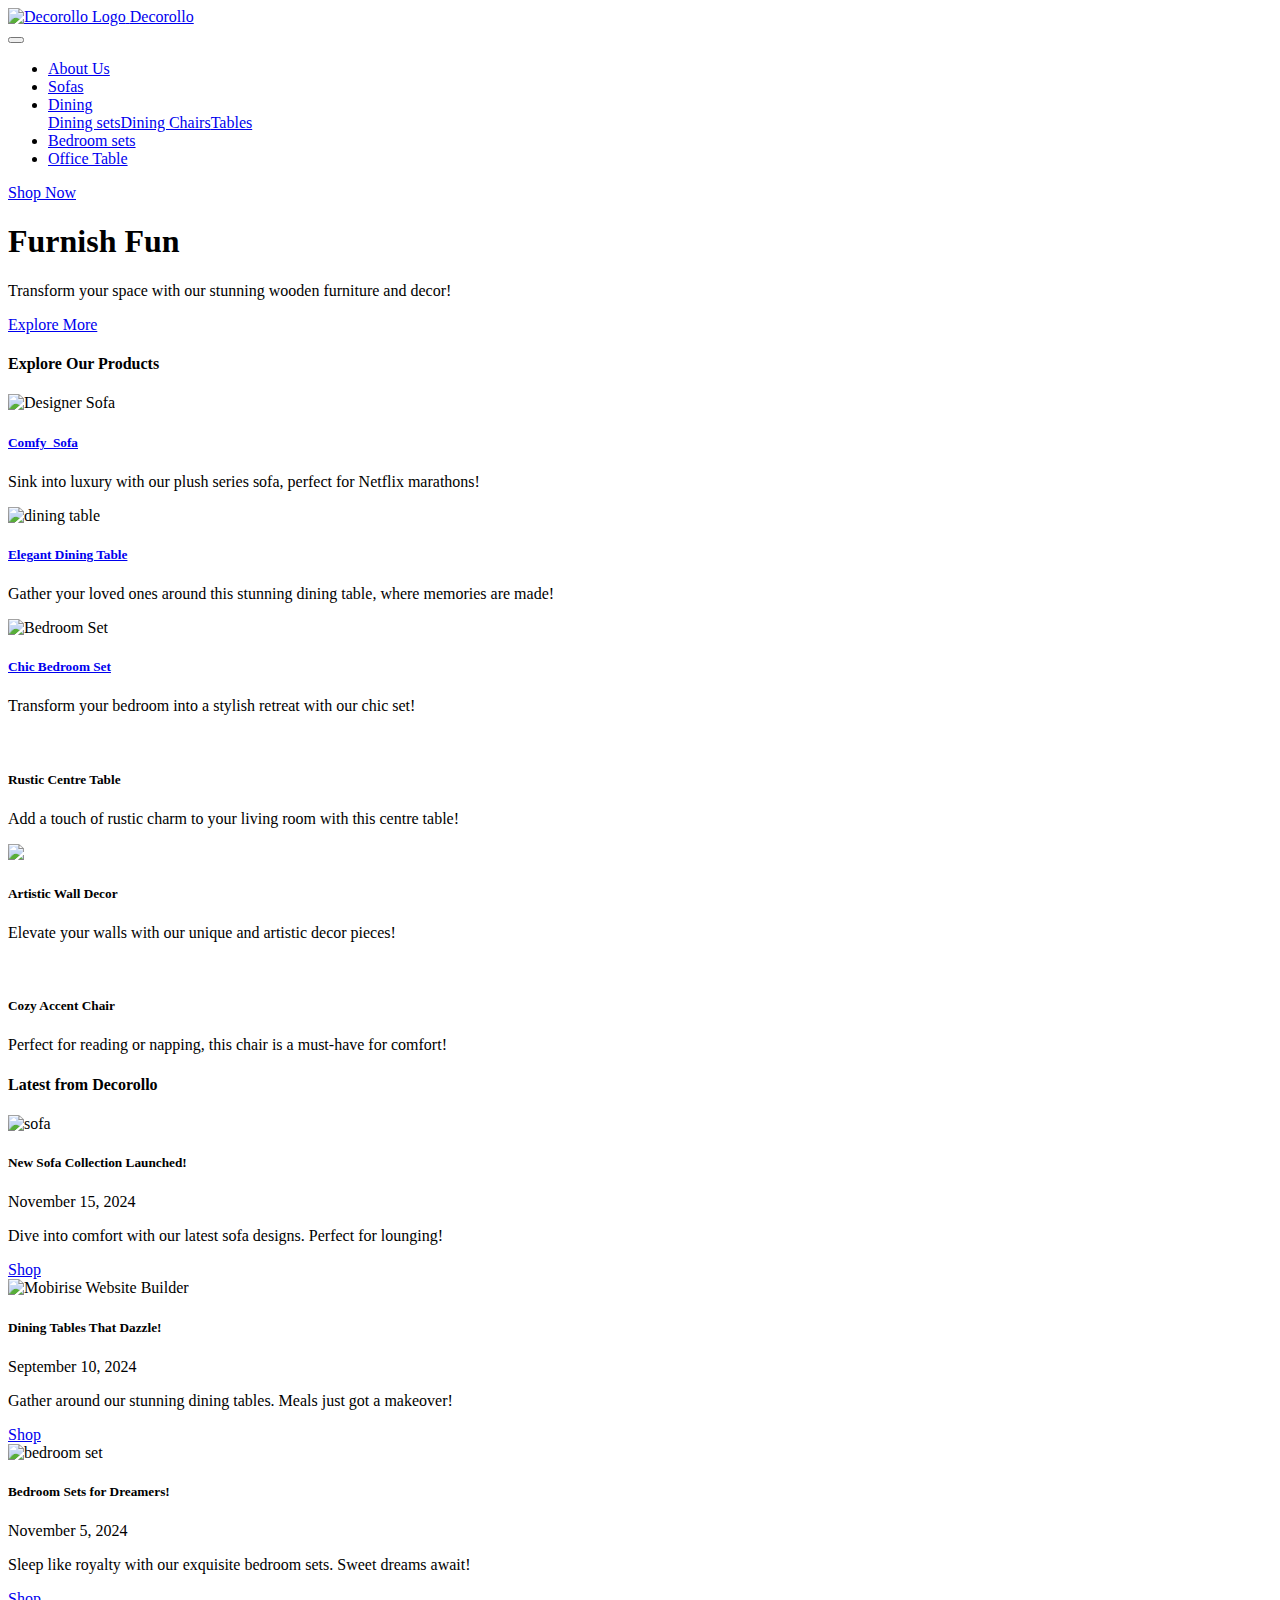
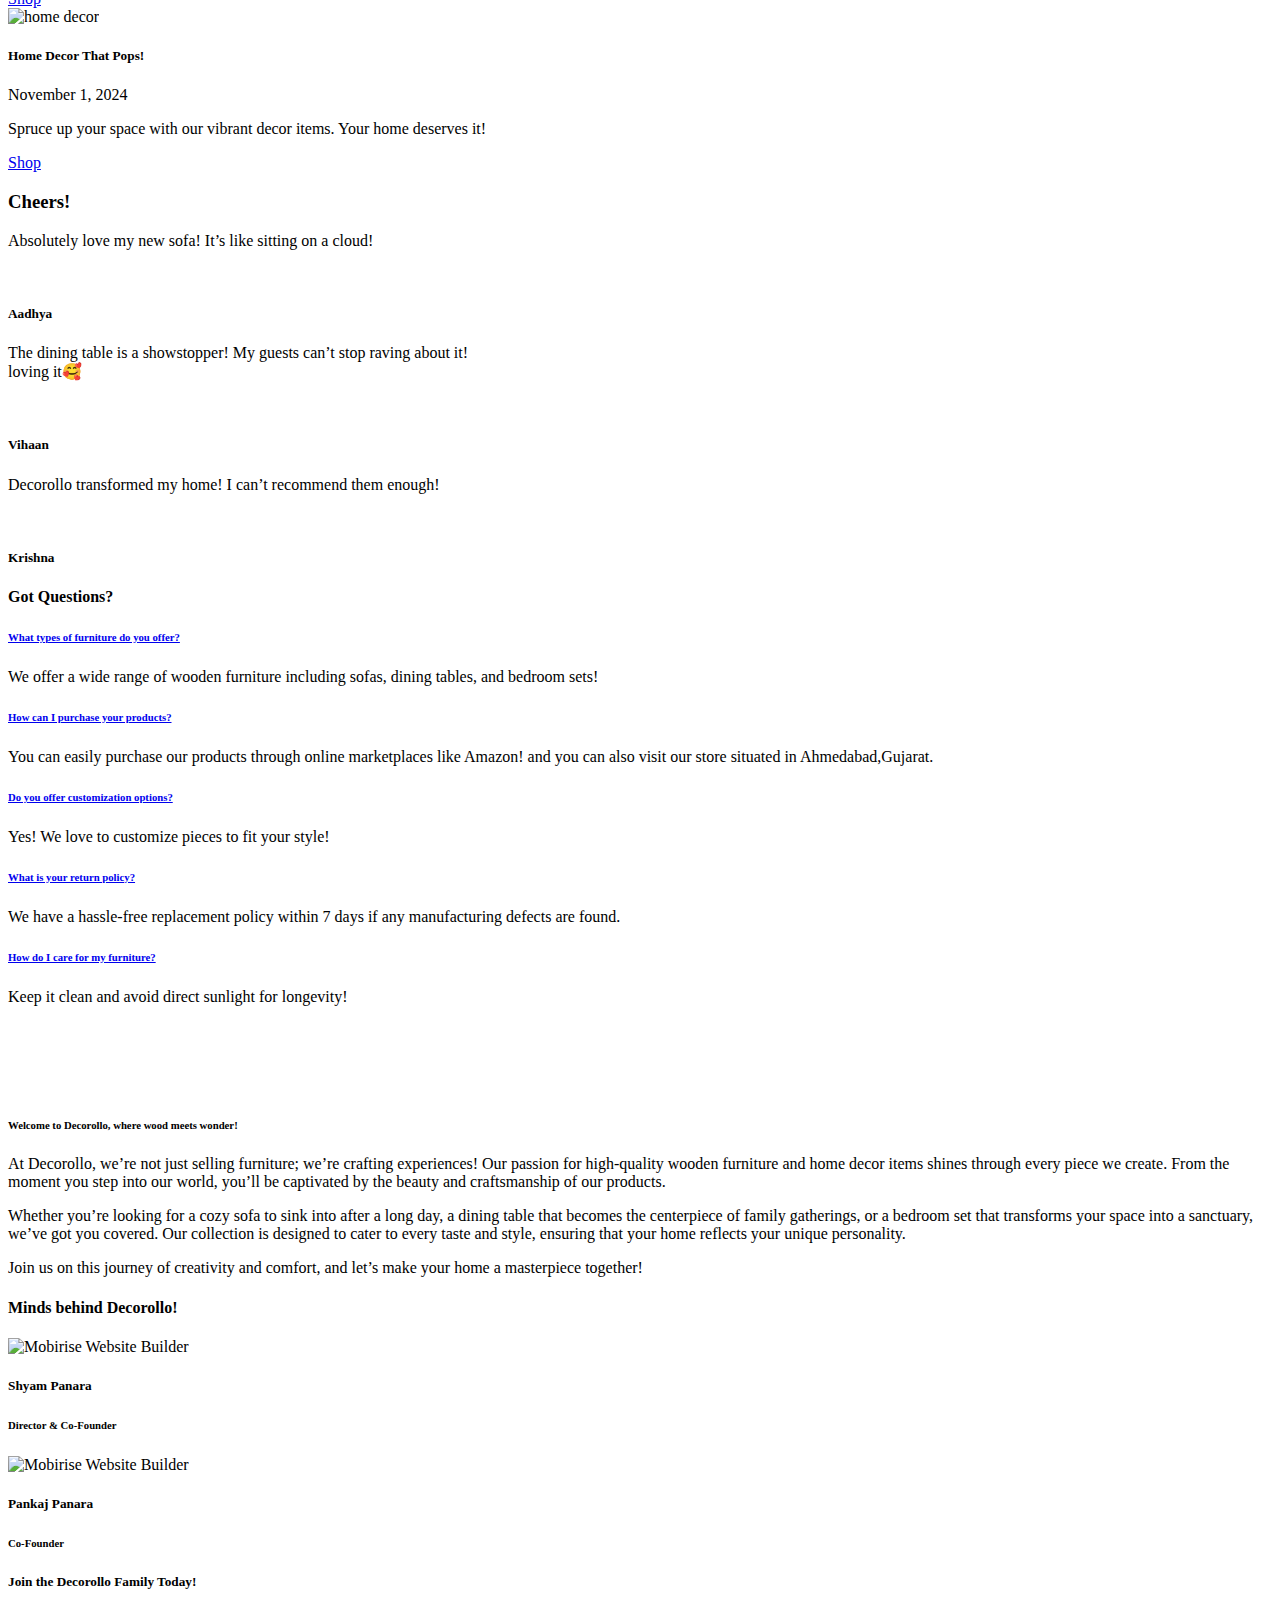
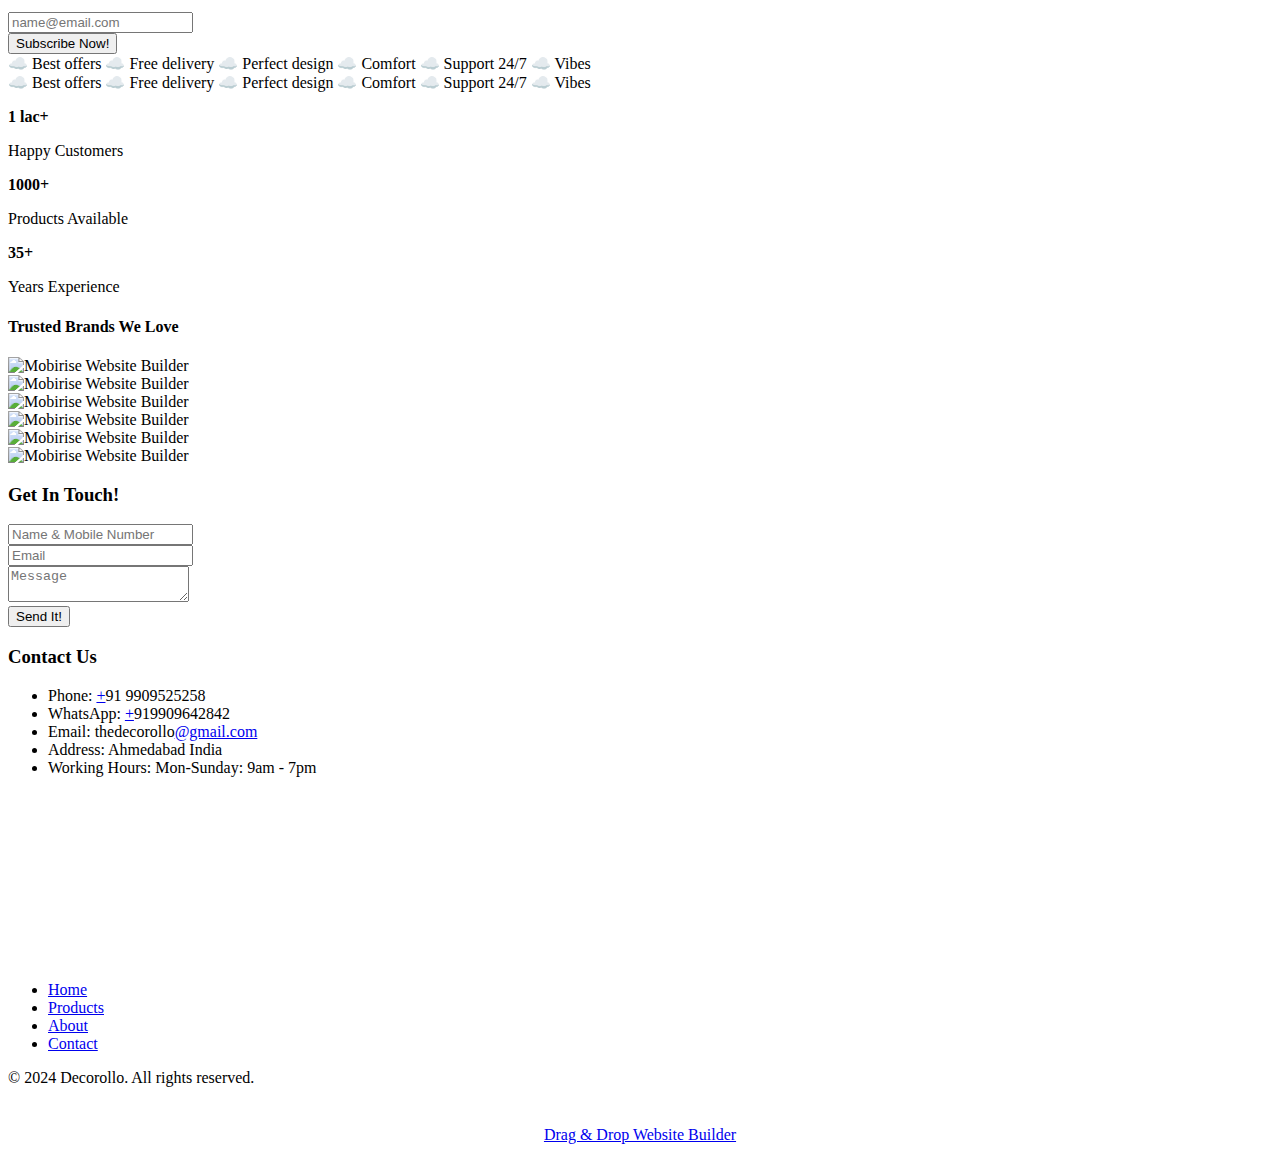
==== index.html @ da96ae65 "Add files via upload" ====
<!DOCTYPE html>
<html  >
<head>
  <!-- Site made with Mobirise Website Builder v5.9.18, https://mobirise.com -->
  <meta charset="UTF-8">
  <meta http-equiv="X-UA-Compatible" content="IE=edge">
  <meta name="generator" content="Mobirise v5.9.18, mobirise.com">
  <meta name="twitter:card" content="summary_large_image"/>
  <meta name="twitter:image:src" content="assets/images/index-meta.jpg">
  <meta property="og:image" content="assets/images/index-meta.jpg">
  <meta name="twitter:title" content="Decorollo">
  <meta name="viewport" content="width=device-width, initial-scale=1, minimum-scale=1">
  <link rel="shortcut icon" href="assets/images/decorollo-favicon-color-128x128.png" type="image/x-icon">
  <meta name="description" content="Explore a stunning collection of wooden furniture and home decor items at Decorollo. Shop now for quality pieces that enhance your living space.">
  
  
  <title>Decorollo</title>
  <link rel="stylesheet" href="assets/web/assets/mobirise-icons2/mobirise2.css">
  <link rel="stylesheet" href="assets/bootstrap/css/bootstrap.min.css">
  <link rel="stylesheet" href="assets/bootstrap/css/bootstrap-grid.min.css">
  <link rel="stylesheet" href="assets/bootstrap/css/bootstrap-reboot.min.css">
  <link rel="stylesheet" href="assets/parallax/jarallax.css">
  <link rel="stylesheet" href="assets/dropdown/css/style.css">
  <link rel="stylesheet" href="assets/socicon/css/styles.css">
  <link rel="stylesheet" href="assets/theme/css/style.css">
  <link rel="preload" href="https://fonts.googleapis.com/css2?family=Inter+Tight:wght@400;700&display=swap&display=swap" as="style" onload="this.onload=null;this.rel='stylesheet'">
  <noscript><link rel="stylesheet" href="https://fonts.googleapis.com/css2?family=Inter+Tight:wght@400;700&display=swap&display=swap"></noscript>
  <link rel="preload" href="https://fonts.googleapis.com/css?family=PT+Serif:400,400i,700,700i&display=swap" as="style" onload="this.onload=null;this.rel='stylesheet'">
  <noscript><link rel="stylesheet" href="https://fonts.googleapis.com/css?family=PT+Serif:400,400i,700,700i&display=swap"></noscript>
  <link rel="preload" href="https://fonts.googleapis.com/css?family=Bebas+Neue:400&display=swap" as="style" onload="this.onload=null;this.rel='stylesheet'">
  <noscript><link rel="stylesheet" href="https://fonts.googleapis.com/css?family=Bebas+Neue:400&display=swap"></noscript>
  <link rel="preload" as="style" href="assets/mobirise/css/mbr-additional.css?v=QvfEAJ"><link rel="stylesheet" href="assets/mobirise/css/mbr-additional.css?v=QvfEAJ" type="text/css">

  
  
  
</head>
<body>
  
  <section data-bs-version="5.1" class="menu menu2 cid-uuA5kcKgSl" once="menu" id="menu-5-uuA5kcKgSl">
	

	<nav class="navbar navbar-dropdown navbar-fixed-top navbar-expand-lg">
		<div class="container">
			<div class="navbar-brand">
				<span class="navbar-logo">
					<a href="index.html">
						<img src="assets/images/decorollo-high-resolution-logo-1-192x144.png" alt="Decorollo Logo" style="height: 5rem;">
					</a>
				</span>
				<span class="navbar-caption-wrap"><a class="navbar-caption text-black text-primary display-7" href="index.html">Decorollo</a></span>
			</div>
			<button class="navbar-toggler" type="button" data-toggle="collapse" data-bs-toggle="collapse" data-target="#navbarSupportedContent" data-bs-target="#navbarSupportedContent" aria-controls="navbarNavAltMarkup" aria-expanded="false" aria-label="Toggle navigation">
				<div class="hamburger">
					<span></span>
					<span></span>
					<span></span>
					<span></span>
				</div>
			</button>
			<div class="collapse navbar-collapse" id="navbarSupportedContent">
				<ul class="navbar-nav nav-dropdown" data-app-modern-menu="true"><li class="nav-item"><a class="nav-link link text-black text-primary display-4" href="index.html#about-us-15-uuA5kcLQTX">About Us</a></li><li class="nav-item">
						<a class="nav-link link text-black text-primary display-4" href="Sofa.html">Sofas</a>
					</li>
					<li class="nav-item dropdown">
						<a class="nav-link link text-black text-primary dropdown-toggle show display-4" href="page1.html" aria-expanded="false" data-toggle="dropdown-submenu" data-bs-toggle="dropdown" data-bs-auto-close="outside">Dining</a><div class="dropdown-menu show" aria-labelledby="dropdown-684" data-bs-popper="none"><a class="text-black text-primary dropdown-item display-4" href="Dining Set.html">Dining sets</a><a class="text-black text-primary dropdown-item display-4" href="Dining Chair.html">Dining Chairs</a><a class="text-black text-primary dropdown-item display-4" href="Dining Table.html">Tables</a></div>
					</li>
					<li class="nav-item"><a class="nav-link link text-black text-primary display-4" href="Bedroom Set.html">Bedroom sets</a></li><li class="nav-item"><a class="nav-link link text-black text-primary display-4" href="Office Table.html">Office Table</a></li></ul>
				
				<div class="navbar-buttons mbr-section-btn"><a class="btn btn-primary display-4" href="http://www.decorollo.com" target="_blank">Shop Now</a></div>
			</div>
		</div>
	</nav>
</section>

<section data-bs-version="5.1" class="header16 cid-uuA5kcLR1u mbr-fullscreen mbr-parallax-background" id="hero-17-uuA5kcLR1u">
  
  
  <div class="container-fluid">
    <div class="row">
      <div class="content-wrap col-12 col-md-12">
        <h1 class="mbr-section-title mbr-fonts-style mbr-white mb-4 display-1">
          <strong>Furnish Fun</strong>
        </h1>
        
        <p class="mbr-fonts-style mbr-text mbr-white mb-4 display-7">Transform your space with our stunning wooden furniture and decor!</p>
        <div class="mbr-section-btn"><a class="btn btn-white-outline display-7" href="Sofa.html">Explore More</a></div>
      </div>
    </div>
  </div>
</section>

<section data-bs-version="5.1" class="pricing02 cid-uuA5kcLao1" id="product-list-9-uuA5kcLao1">
    
    
    <div class="container-fluid">
        <div class="row justify-content-center">
            <div class="col-12 content-head">
                <div class="mbr-section-head mb-5">
                    <h4 class="mbr-section-title mbr-fonts-style align-center mb-0 display-2">
                        <strong>Explore Our Products</strong></h4>
                    
                    
                </div>
            </div>
        </div>
        <div class="row">
            <div class="item features-image col-12 col-md-6 col-lg-4">
                <div class="item-wrapper">
                    <div class="item-img">
                        <img src="assets/images/mbr-583x585.png" alt="Designer Sofa">
                    </div>
                    <div class="item-content">
                        <h5 class="item-title mbr-fonts-style display-5"><a href="Sofa.html" class="text-primary"><strong>Comfy&nbsp; Sofa</strong></a>
                        </h5>
                        
                        <p class="mbr-text mbr-fonts-style display-7">Sink into luxury with our plush series sofa, perfect for Netflix marathons!</p>
                        
                    </div>

                </div>
            </div>
            <div class="item features-image col-12 col-md-6 col-lg-4">
                <div class="item-wrapper">
                    <div class="item-img">
                        <img src="assets/images/mbr-1-583x847.jpeg" alt="dining table">
                    </div>
                    <div class="item-content">
                        <h5 class="item-title mbr-fonts-style display-5">
                            <a href="Dining Set.html" class="text-primary"><strong>Elegant Dining Table</strong></a>
                        </h5>
                        
                        <p class="mbr-text mbr-fonts-style display-7">Gather your loved ones around this stunning dining table, where memories are made!</p>
                        
                    </div>
                </div>
            </div>
            <div class="item features-image col-12 col-md-6 col-lg-4">
                <div class="item-wrapper">
                    <div class="item-img">
                        <img src="assets/images/mbr-583x466.jpg" alt="Bedroom Set">
                    </div>
                    <div class="item-content">
                        <h5 class="item-title mbr-fonts-style display-5">
                            <a href="Sofa.html" class="text-primary"><strong>Chic Bedroom Set</strong></a>
                        </h5>
                        
                        <p class="mbr-text mbr-fonts-style display-7">Transform your bedroom into a stylish retreat with our chic set!</p>
                        
                    </div>
                </div>
            </div>
            <div class="item features-image col-12 col-md-6 col-lg-4">
                <div class="item-wrapper">
                    <div class="item-img">
                        <img src="https://r.mobirisesite.com/916585/assets/images/g096f7e93eebb21aef21f4a3ca372-h_m3ojjze9.jpg" alt="">
                    </div>
                    <div class="item-content">
                        <h5 class="item-title mbr-fonts-style display-5">
                            <strong>Rustic Centre Table</strong>
                        </h5>
                        
                        <p class="mbr-text mbr-fonts-style display-7">Add a touch of rustic charm to your living room with this centre table!</p>
                        
                    </div>
                </div>
            </div>
            <div class="item features-image col-12 col-md-6 col-lg-4">
                <div class="item-wrapper">
                    <div class="item-img">
                        <img src="https://r.mobirisesite.com/916585/assets/images/photo-1488901512066-cd403111aeb2.jpeg">
                    </div>
                    <div class="item-content">
                        <h5 class="item-title mbr-fonts-style display-5">
                            <strong>Artistic Wall Decor</strong>
                        </h5>
                        
                        <p class="mbr-text mbr-fonts-style display-7">Elevate your walls with our unique and artistic decor pieces!</p>
                        
                    </div>
                </div>
            </div>
            <div class="item features-image col-12 col-md-6 col-lg-4">
                <div class="item-wrapper">
                    <div class="item-img">
                        <img src="https://r.mobirisesite.com/916585/assets/images/g263bf24e598b75188c854428ca2b-h_m3ojoacj.png" alt="">
                    </div>
                    <div class="item-content">
                        <h5 class="item-title mbr-fonts-style display-5">
                            <strong>Cozy Accent Chair</strong>
                        </h5>
                        
                        <p class="mbr-text mbr-fonts-style display-7">Perfect for reading or napping, this chair is a must-have for comfort!</p>
                        
                    </div>
                </div>
            </div>
        </div>
    </div>
</section>

<section data-bs-version="5.1" class="image02 cid-uuA5kcLeNq mbr-fullscreen mbr-parallax-background" id="image-13-uuA5kcLeNq">
    
    
    <div class="container">
        <div class="row"></div>
    </div>
</section>

<section data-bs-version="5.1" class="features03 cid-uuA5kcLYxF" id="news-1-uuA5kcLYxF">
  
  
  <div class="container-fluid">
    <div class="row justify-content-center mb-5">
      <div class="col-12 content-head">
        <div class="mbr-section-head">
          <h4 class="mbr-section-title mbr-fonts-style align-center mb-0 display-2">
            <strong>Latest from Decorollo</strong>
          </h4>
          
        </div>
      </div>
    </div>
    <div class="row">
      <div class="item features-image col-12 col-md-6 col-lg-3 active">
        <div class="item-wrapper">
          <div class="item-img mb-3">
            <img src="assets/images/smartselect-20210803-140019-gallery-421x255.jpg" alt="sofa" title="">
          </div>
          <div class="item-content align-left">
            <h5 class="item-title mbr-fonts-style mt-0 mb-2 display-5">
              <strong>New Sofa Collection Launched!</strong>
            </h5>
            <p class="mbr-text mbr-fonts-style mb-3 display-7">November 15, 2024</p>
            <p class="mbr-text mbr-fonts-style mb-3 display-7">Dive into comfort with our latest sofa designs. Perfect for lounging!</p>
            <div class="mbr-section-btn item-footer"><a href="Sofa.html" class="btn item-btn btn-primary display-7">Shop</a></div>
          </div>
        </div>
      </div>
      <div class="item features-image col-12 col-md-6 col-lg-3">
        <div class="item-wrapper">
          <div class="item-img mb-3">
            <img src="assets/images/mbr-421x281.jpg" alt="Mobirise Website Builder" title="" data-slide-to="1" data-bs-slide-to="1">
          </div>
          <div class="item-content align-left">
            <h5 class="item-title mbr-fonts-style mb-2 mt-0 display-5">
              <strong>Dining Tables That Dazzle!</strong>
            </h5>
            <p class="mbr-text mbr-fonts-style mb-3 display-7">September 10, 2024</p>
            <p class="mbr-text mbr-fonts-style mb-3 display-7">Gather around our stunning dining tables. Meals just got a makeover!</p>
            <div class="mbr-section-btn item-footer"><a href="Dining Table.html" class="btn item-btn btn-primary display-7">Shop</a></div>
          </div>
        </div>
      </div>
      <div class="item features-image col-12 col-md-6 col-lg-3">
        <div class="item-wrapper">
          <div class="item-img mb-3">
            <img src="assets/images/mbr-1-421x281.jpg" alt="bedroom set" title="" data-slide-to="2" data-bs-slide-to="2">
          </div>
          <div class="item-content align-left">
            <h5 class="item-title mbr-fonts-style mb-2 mt-0 display-5">
              <strong>Bedroom Sets for Dreamers!</strong>
            </h5>
            <p class="mbr-text mbr-fonts-style mb-3 display-7">November 5, 2024</p>
            <p class="mbr-text mbr-fonts-style mb-3 display-7">Sleep like royalty with our exquisite bedroom sets. Sweet dreams await!</p>
            <div class="mbr-section-btn item-footer"><a href="Sofa.html" class="btn item-btn btn-primary display-7">Shop</a></div>
          </div>
        </div>
      </div>
      <div class="item features-image col-12 col-md-6 col-lg-3">
        <div class="item-wrapper">
          <div class="item-img mb-3">
            <img src="assets/images/furniture-decorative-items-for-living-room-421x253.jpg" alt="home decor" title="" data-slide-to="2" data-bs-slide-to="2">
          </div>
          <div class="item-content align-left">
            <h5 class="item-title mbr-fonts-style mb-2 mt-0 display-5">
              <strong>Home Decor That Pops!</strong>
            </h5>
            <p class="mbr-text mbr-fonts-style mb-3 display-7">November 1, 2024</p>
            <p class="mbr-text mbr-fonts-style mb-3 display-7">Spruce up your space with our vibrant decor items. Your home deserves it!</p>
            <div class="mbr-section-btn item-footer"><a href="Sofa.html" class="btn item-btn btn-primary display-7">Shop</a></div>
          </div>
        </div>
      </div>
    </div>
  </div>
</section>

<section data-bs-version="5.1" class="header18 cid-uuA5kcMhwe mbr-fullscreen" data-bg-video="https://www.youtube.com/embed/2lTYL9KKe-w?autoplay=1&amp;loop=1&amp;playlist=2lTYL9KKe-w&amp;t=20&amp;mute=1&amp;playsinline=1&amp;controls=0&amp;showinfo=0&amp;autohide=1&amp;allowfullscreen=true&amp;mode=transparent" id="video-5-uuA5kcMhwe">
  

  <div class="mbr-overlay" style="opacity: 0.3; background-color: rgb(0, 0, 0);"></div>
  <div class="container-fluid">
    <div class="row">
    </div>
  </div>
</section>

<section data-bs-version="5.1" class="people05 cid-uuA5kcMVyN" id="testimonials-6-uuA5kcMVyN">
	

	
	
	<div class="container">
		<div class="row mb-5 justify-content-center">
			<div class="col-12 mb-0 content-head">
				<h3 class="mbr-section-title mbr-fonts-style align-center mb-0 display-2">
					<strong>Cheers!</strong>
				</h3>
				
			</div>
		</div>
		<div class="row">
			<div class="item features-without-image col-12 col-md-6 col-lg-4 active">
				<div class="item-wrapper">
					<div class="card-box align-left">
						<p class="card-text mbr-fonts-style display-7">Absolutely love my new sofa! It’s like sitting on a cloud!</p>
						<div class="img-wrapper mt-4 mb-3">
							<img src="https://r.mobirisesite.com/916585/assets/images/photo-1692558588242-57cec1e32bba.jpeg" alt="" data-slide-to="0" data-bs-slide-to="0">
						</div>
						<h5 class="card-title mbr-fonts-style display-7"><strong>Aadhya</strong></h5>
					</div>
				</div>
			</div>
			
			<div class="item features-without-image col-12 col-md-6 col-lg-4">
				<div class="item-wrapper">
					<div class="card-box align-left">
						<p class="card-text mbr-fonts-style display-7">The dining table is a showstopper! My guests can’t stop raving about it!<br>loving it🥰</p>
						<div class="img-wrapper mt-4 mb-3">
							<img src="https://r.mobirisesite.com/916585/assets/images/gbc9abe64fb4f4024226f8826d84b-h_m3ojqq9h.jpg" data-slide-to="1" data-bs-slide-to="1" alt="">
						</div>
						<h5 class="card-title mbr-fonts-style display-7">
							<strong>Vihaan</strong></h5>
					</div>
				</div>
			</div><div class="item features-without-image col-12 col-md-6 col-lg-4">
				<div class="item-wrapper">
					<div class="card-box align-left">
						<p class="card-text mbr-fonts-style display-7">Decorollo transformed my home! I can’t recommend them enough!</p>
						<div class="img-wrapper mt-4 mb-3">
							<img src="https://r.mobirisesite.com/916585/assets/images/g568c4302e318d540e1b32ea7bbfc-h_m3ojsk8t.jpg" data-slide-to="2" data-bs-slide-to="2" alt="">
						</div>
						<h5 class="card-title mbr-fonts-style display-7"><strong>Krishna</strong></h5>
					</div>
				</div>
			</div>
		</div>
	</div>
</section>

<section data-bs-version="5.1" class="list1 cid-uuA5kcMTyc" id="faq-1-uuA5kcMTyc">
    
    
    <div class="container">
        <div class="row justify-content-center">
            <div class="col-12 col-md-12 col-lg-10 m-auto">
                <div class="content">
                    <div class="row justify-content-center mb-5">
                        <div class="col-12 content-head">
                            <div class="mbr-section-head">
                                <h4 class="mbr-section-title mbr-fonts-style align-center mb-0 display-2">
                                    <strong>Got Questions?</strong>
                                </h4>
                                
                            </div>
                        </div>
                    </div>
                    <div id="bootstrap-accordion_16" class="panel-group accordionStyles accordion" role="tablist" aria-multiselectable="true">
                        <div class="card">
                            <div class="card-header" role="tab" id="headingOne">
                                <a role="button" class="panel-title collapsed" data-toggle="collapse" data-bs-toggle="collapse" data-core="" href="#collapse1_16" aria-expanded="false" aria-controls="collapse1">
                                    <h6 class="panel-title-edit mbr-semibold mbr-fonts-style mb-0 display-5">What types of furniture do you offer?</h6>
                                    <span class="sign mbr-iconfont mobi-mbri-arrow-down"></span>
                                </a>
                            </div>
                            <div id="collapse1_16" class="panel-collapse noScroll collapse" role="tabpanel" aria-labelledby="headingOne" data-parent="#accordion" data-bs-parent="#bootstrap-accordion_16">
                                <div class="panel-body">
                                    <p class="mbr-fonts-style panel-text display-7">We offer a wide range of wooden furniture including sofas, dining tables, and bedroom sets!</p>
                                </div>
                            </div>
                        </div>
                        <div class="card">
                            <div class="card-header" role="tab" id="headingOne">
                                <a role="button" class="panel-title collapsed" data-toggle="collapse" data-bs-toggle="collapse" data-core="" href="#collapse2_16" aria-expanded="false" aria-controls="collapse2">
                                    <h6 class="panel-title-edit mbr-semibold mbr-fonts-style mb-0 display-5">How can I purchase your products?</h6>
                                    <span class="sign mbr-iconfont mobi-mbri-arrow-down"></span>
                                </a>
                            </div>
                            <div id="collapse2_16" class="panel-collapse noScroll collapse" role="tabpanel" aria-labelledby="headingOne" data-parent="#accordion" data-bs-parent="#bootstrap-accordion_16">
                                <div class="panel-body">
                                    <p class="mbr-fonts-style panel-text display-7">You can easily purchase our products through online marketplaces like Amazon! and you can also visit our store situated in Ahmedabad,Gujarat.</p>
                                </div>
                            </div>
                        </div>
                        <div class="card">
                            <div class="card-header" role="tab" id="headingOne">
                                <a role="button" class="panel-title collapsed" data-toggle="collapse" data-bs-toggle="collapse" data-core="" href="#collapse3_16" aria-expanded="false" aria-controls="collapse3">
                                    <h6 class="panel-title-edit mbr-semibold mbr-fonts-style mb-0 display-5">Do you offer customization options?</h6>
                                    <span class="sign mbr-iconfont mobi-mbri-arrow-down"></span>
                                </a>
                            </div>
                            <div id="collapse3_16" class="panel-collapse noScroll collapse" role="tabpanel" aria-labelledby="headingOne" data-parent="#accordion" data-bs-parent="#bootstrap-accordion_16">
                                <div class="panel-body">
                                    <p class="mbr-fonts-style panel-text display-7">Yes! We love to customize pieces to fit your style!</p>
                                </div>
                            </div>
                        </div>
                        <div class="card">
                            <div class="card-header" role="tab" id="headingOne">
                                <a role="button" class="panel-title collapsed" data-toggle="collapse" data-bs-toggle="collapse" data-core="" href="#collapse4_16" aria-expanded="false" aria-controls="collapse4">
                                    <h6 class="panel-title-edit mbr-semibold mbr-fonts-style mb-0 display-5">What is your return policy?</h6>
                                    <span class="sign mbr-iconfont mobi-mbri-arrow-down"></span>
                                </a>
                            </div>
                            <div id="collapse4_16" class="panel-collapse noScroll collapse" role="tabpanel" aria-labelledby="headingOne" data-parent="#accordion" data-bs-parent="#bootstrap-accordion_16">
                                <div class="panel-body">
                                    <p class="mbr-fonts-style panel-text display-7">We have a hassle-free replacement policy within 7 days if any manufacturing defects are found.<br></p>
                                </div>
                            </div>
                        </div>
                        <div class="card">
                            <div class="card-header" role="tab" id="headingOne">
                                <a role="button" class="panel-title collapsed" data-toggle="collapse" data-bs-toggle="collapse" data-core="" href="#collapse5_16" aria-expanded="false" aria-controls="collapse5">
                                    <h6 class="panel-title-edit mbr-semibold mbr-fonts-style mb-0 display-5">How do I care for my furniture?</h6>
                                    <span class="sign mbr-iconfont mobi-mbri-arrow-down"></span>
                                </a>
                            </div>
                            <div id="collapse5_16" class="panel-collapse noScroll collapse" role="tabpanel" aria-labelledby="headingOne" data-parent="#accordion" data-bs-parent="#bootstrap-accordion_16">
                                <div class="panel-body">
                                    <p class="mbr-fonts-style panel-text display-7">Keep it clean and avoid direct sunlight for longevity!</p>
                                </div>
                            </div>
                        </div>
                        
                    </div>
                </div>
            </div>
        </div>
    </div>
</section>

<section data-bs-version="5.1" class="gallery07 cid-uuA5kcM2AT" id="gallery-14-uuA5kcM2AT">
  
  
  <div class="container-fluid gallery-wrapper">
    <div class="row justify-content-center">
      <div class="col-12 content-head">
        
      </div>
    </div>
    <div class="grid-container">
      <div class="grid-container-3 moving-left" style="transform: translate3d(-200px, 0px, 0px);">
        <div class="grid-item">
          <img src="https://r.mobirisesite.com/916585/assets/images/photo-1468174482686-1047396f13b3.jpeg" alt="Mobirise Website Builder">
        </div>
        <div class="grid-item">
          <img src="https://r.mobirisesite.com/916585/assets/images/photo-1555041469-a586c61ea9bc.jpeg" alt="Mobirise Website Builder">
        </div>
        <div class="grid-item">
          <img src="https://r.mobirisesite.com/916585/assets/images/photo-1461218779480-bb61b6be1924.jpeg" alt="Mobirise Website Builder">
        </div>
        <div class="grid-item">
          <img src="https://r.mobirisesite.com/916585/assets/images/photo-1505843490538-5133c6c7d0e1.jpeg" alt="Mobirise Website Builder">
        </div>
      </div>
    </div>
  </div>
</section>

<section data-bs-version="5.1" class="article15 cid-uuA5kcLQTX" id="about-us-15-uuA5kcLQTX">
    
    <div class="container">
        <div class="row justify-content-center">
            <div class="col-12 col-md">
                
                <h6 class="mbr-section-subtitle mbr-fonts-style mt-0 mb-4 display-5">
                    <strong>Welcome to Decorollo, where wood meets wonder!</strong>
                </h6>
            </div>
            <div class="col-md-12 col-lg-6">
                <p class="mbr-text mbr-fonts-style display-7">At Decorollo, we’re not just selling furniture; we’re crafting experiences! Our passion for high-quality wooden furniture and home decor items shines through every piece we create. From the moment you step into our world, you’ll be captivated by the beauty and craftsmanship of our products.</p>
                <p class="mbr-text mbr-fonts-style display-7">Whether you’re looking for a cozy sofa to sink into after a long day, a dining table that becomes the centerpiece of family gatherings, or a bedroom set that transforms your space into a sanctuary, we’ve got you covered. Our collection is designed to cater to every taste and style, ensuring that your home reflects your unique personality.</p>
                <p class="mbr-text mbr-fonts-style display-7">Join us on this journey of creativity and comfort, and let’s make your home a masterpiece together!</p>
            </div>
        </div>
    </div>
</section>

<section data-bs-version="5.1" class="people03 cid-uuA5kcNmXn" id="team-1-uuA5kcNmXn">
    
    
    <div class="container">
        <div class="row justify-content-center">
            <div class="col-12 content-head">
                <div class="mbr-section-head mb-5">
                    <h4 class="mbr-section-title mbr-fonts-style align-center mb-0 display-2"><strong>Minds behind Decorollo!</strong></h4>
                    
                </div>
            </div>
        </div>
        <div class="row">
            <div class="item features-image col-12 col-md-6 col-lg-6">
                <div class="item-wrapper">
                    <div class="item-img mb-3">
                        <img src="https://r.mobirisesite.com/916585/assets/images/photo-1497485692312-a26e1cc30-h_m3ok7201.jpg" alt="Mobirise Website Builder" title="" data-slide-to="2">
                    </div>
                    <div class="item-content align-left">
                        <h5 class="item-title mbr-fonts-style display-5"><p>
                            <strong>Shyam Panara</strong>&nbsp; &nbsp;</p></h5>
                        <h6 class="item-subtitle mbr-fonts-style mb-3 display-7">Director &amp; Co-Founder</h6>
                        
                    </div>
                    
                </div>
            </div><div class="item features-image col-12 col-md-6 col-lg-6">
                <div class="item-wrapper">
                    <div class="item-img mb-3">
                        <img src="https://r.mobirisesite.com/916585/assets/images/photo-1677520338280-664ae2381-h_m3ok5ft2.jpg" alt="Mobirise Website Builder" title="" data-slide-to="0">
                    </div>
                    <div class="item-content align-left">
                        <h5 class="item-title mbr-fonts-style display-5"><p>
                            <strong>Pankaj Panara</strong>&nbsp; &nbsp;</p></h5>
                        <h6 class="item-subtitle mbr-fonts-style mb-3 display-7">Co-Founder</h6>
                        
                    </div>
                    
                </div>
            </div>
            
            
            
        </div>
    </div>
</section>

<section data-bs-version="5.1" class="form1 cid-uuA5kcNObx" id="call-to-action-12-uuA5kcNObx">
    

    

    <div class="container">
        <div class="row content-wrapper justify-content-center">
            <div class="col-lg-7 mbr-form">
                <div class="col-lg-12 col-md-12 col-sm-12">
                    <h5 class="mbr-section-title mbr-fonts-style mb-5 display-2">
                        <strong>Join the Decorollo Family Today!</strong>
                    </h5>
                </div>

                <div class="text-wrapper align-left" data-form-type="formoid">
                    <form action="https://mobirise.eu/" method="POST" class="mbr-form form-with-styler" data-form-title="Form Name"><input type="hidden" name="email" data-form-email="true" value="dLpll/5XbA5FZAGL1MpwcIUAhf306eAKIAVUkdCSs1khPYKCRTJ6vxAVZX62+5SmGLLso+XsYwL7fdyAvj3YvgcTqvvOjqPLTqxNjc9u+iv8CJPq3ndDwZbMqWi+ZpRc">
                        <div class="row">
                            <div hidden="hidden" data-form-alert="" class="alert alert-success col-12">Thanks for filling out the form!</div>
                            <div hidden="hidden" data-form-alert-danger="" class="alert alert-danger col-12">
                                Oops...! some problem!
                            </div>
                        </div>
                        <div class="dragArea row">
                            <div data-for="email" class="col-lg-6 col-md-6 col-sm-12 form-group">
                                <input type="email" name="email" placeholder="name@email.com" data-form-field="email" class="form-control display-7" value="" id="email-call-to-action-12-uuA5kcNObx">
                            </div>
                            <div class="col-auto mbr-section-btn"><button type="submit" class="w-100 btn btn-primary display-7">Subscribe Now!</button></div>
                        </div>
                    </form>
                </div>
            </div>
        </div>
    </div>
</section>

<section data-bs-version="5.1" class="gallery10 cid-uuA5kcNmz2" id="features-69-uuA5kcNmz2">
  


  <div class="container-fluid">

      <div class="loop-container">
        <div class="item display-1" data-linewords="Stylish Furniture for Every Home * Quality is our heritage since 1988  *  Unique Decor Items" data-direction="-1" data-speed="0.05">☁️ Best offers ☁️ Free delivery ☁️ Perfect design ☁️ Comfort ☁️ Support 24/7 ☁️ Vibes</div>

        <div class="item display-1" data-linewords="Stylish Furniture for Every Home * Quality is our heritage since 1988  *  Unique Decor Items" data-direction="-1" data-speed="0.05">☁️ Best offers ☁️ Free delivery ☁️ Perfect design ☁️ Comfort ☁️ Support 24/7 ☁️ Vibes</div>
      </div>
    
  </div>
</section>

<section data-bs-version="5.1" class="features10 cid-uuA5kcObyN" id="metrics-2-uuA5kcObyN">
  

  
  
  <div class="container">
    
    <div class="row justify-content-center">
      <div class="item features-without-image col-12 col-md-6 col-lg-4">
        <div class="item-wrapper">
          <div class="card-box align-left">
            
            <p class="card-title mbr-fonts-style mb-3 display-1"><strong>1 lac+</strong>
            </p>
            <p class="card-text mbr-fonts-style mb-3 display-7">Happy Customers</p>
            
          </div>
        </div>
      </div>
      <div class="item features-without-image col-12 col-md-6 col-lg-4">
        <div class="item-wrapper">
          <div class="card-box align-left">
            
            <p class="card-title mbr-fonts-style mb-3 display-1">
              <strong>1000+</strong>
            </p>
            <p class="card-text mbr-fonts-style mb-3 display-7">Products Available</p>
            
          </div>
        </div>
      </div>
      <div class="item features-without-image col-12 col-md-6 col-lg-4">
        <div class="item-wrapper">
          <div class="card-box align-left">
            
            <p class="card-title mbr-fonts-style mb-3 display-1"><strong>35+</strong>
            </p>
            <p class="card-text mbr-fonts-style mb-3 display-7">Years Experience</p>
            
          </div>
        </div>
      </div>
    </div>
  </div>
</section>

<section data-bs-version="5.1" class="clients04 cid-uuA5kcLUP9" id="partners-1-uuA5kcLUP9">
    
    
    <div class="container-fluid">
        <div class="row justify-content-center mb-5">
            <div class="col-12 content-head">
                <div class="mbr-section-head">
                    <h4 class="mbr-section-title mbr-fonts-style align-center mb-0 display-2">
                        <strong>Trusted Brands We Love</strong>
                    </h4>
                    
                </div>
            </div>
        </div>
        <div class="row">
            <div class="item features-image col-12 col-md-6 col-sm-6 col-lg-2">
                <div class="item-wrapper">
                    <div class="">
                        <img src="https://r.mobirisesite.com/916585/assets/images/photo-1502828331539-51c709e80-h_m3oj5534.jpg" alt="Mobirise Website Builder" title="" data-slide-to="0" data-bs-slide-to="4">
                    </div>
                    
                </div>
            </div><div class="item features-image col-12 col-md-6 col-sm-6 col-lg-2 active">
                <div class="item-wrapper">
                    <div class="">
                        <img src="https://r.mobirisesite.com/916585/assets/images/photo-1579041925709-798d7d0fe-h_m3oiw4sg.jpg" alt="Mobirise Website Builder" title="" data-slide-to="1" data-bs-slide-to="1">
                    </div>
                    
                </div>
            </div>
            <div class="item features-image col-12 col-md-6 col-sm-6 col-lg-2">
                <div class="item-wrapper">
                    <div class="">
                        <img src="https://r.mobirisesite.com/916585/assets/images/unnamed-h_m3oj1es1.png" alt="Mobirise Website Builder" title="" data-slide-to="2" data-bs-slide-to="2">
                    </div>
                    
                </div>
            </div><div class="item features-image col-12 col-md-6 col-sm-6 col-lg-2">
                <div class="item-wrapper">
                    <div class="">
                        <img src="https://r.mobirisesite.com/916585/assets/images/photo-1646825461394-ebd180014-h_m3oiyf0m.jpg" alt="Mobirise Website Builder" title="" data-slide-to="3" data-bs-slide-to="2">
                    </div>
                    
                </div>
            </div><div class="item features-image col-12 col-md-6 col-sm-6 col-lg-2">
                <div class="item-wrapper">
                    <div class="">
                        <img src="https://r.mobirisesite.com/916585/assets/images/gdcd96e52d1d25031befccce7c7f1-h_m3oj7bjx.jpg" alt="Mobirise Website Builder" title="" data-slide-to="4" data-bs-slide-to="2">
                    </div>
                    
                </div>
            </div><div class="item features-image col-12 col-md-6 col-sm-6 col-lg-2">
                <div class="item-wrapper">
                    <div class="">
                        <img src="https://r.mobirisesite.com/916585/assets/images/photo-1681415851723-dca11d0ec-h_m3oj2is1.jpg" alt="Mobirise Website Builder" title="" data-slide-to="5" data-bs-slide-to="3">
                    </div>
                    
                </div>
            </div>
            
            
            
            
        </div>
    </div>
</section>

<section data-bs-version="5.1" class="form5 cid-uuA5kcOTNW" id="contact-form-3-uuA5kcOTNW">
    
    
    <div class="container">
        <div class="row justify-content-center">
            <div class="col-12 content-head">
                <div class="mbr-section-head mb-5">
                    <h3 class="mbr-section-title mbr-fonts-style align-center mb-0 display-2">
                        <strong>Get In Touch!</strong>
                    </h3>
                    
                </div>
            </div>
        </div>
        <div class="row justify-content-center">
            <div class="col-lg-8 mx-auto mbr-form" data-form-type="formoid">
                <form action="https://mobirise.eu/" method="POST" class="mbr-form form-with-styler" data-form-title="Form Name"><input type="hidden" name="email" data-form-email="true" value="f5c25svMNrWNGDyhK4cxji/1dkP0n3T3Xdq1rx0s+uui7JsgppP9sprAkASV6basrdGYKjVjeX36mC0r6PAbWZfz9ZNXf4qtx2lPwsWLjwlMdzimLMMP+6gm31ssLkIS">
                    <div class="row">
                        <div hidden="hidden" data-form-alert="" class="alert alert-success col-12">Thanks for filling out the form!</div>
                        <div hidden="hidden" data-form-alert-danger="" class="alert alert-danger col-12">
                            Oops...! some problem!
                        </div>
                    </div>
                    <div class="dragArea row">
                        <div class="col-md col-sm-12 form-group mb-3" data-for="name">
                            <input type="text" name="name" placeholder="Name &amp; Mobile Number" data-form-field="name" class="form-control" value="" id="name-contact-form-3-uuA5kcOTNW">
                        </div>
                        <div class="col-md col-sm-12 form-group mb-3" data-for="email">
                            <input type="email" name="email" placeholder="Email" data-form-field="email" class="form-control" value="" id="email-contact-form-3-uuA5kcOTNW">
                        </div>
                        
                        <div class="col-12 form-group mb-3" data-for="textarea">
                            <textarea name="textarea" placeholder="Message" data-form-field="textarea" class="form-control" id="textarea-contact-form-3-uuA5kcOTNW"></textarea>
                        </div>
                        <div class="col-lg-12 col-md-12 col-sm-12 align-center mbr-section-btn">
                            <button type="submit" class="btn btn-primary display-7">Send It!</button>
                        </div>
                    </div>
                </form>
            </div>
        </div>
    </div>
</section>

<section data-bs-version="5.1" class="contacts02 map1 cid-uuA5kcOmqQ" id="contacts-2-uuA5kcOmqQ">

    

    
    <div class="container">
        <div class="row justify-content-center">
            <div class="col-12 content-head">
                <div class="mbr-section-head mb-5">
                    <h3 class="mbr-section-title mbr-fonts-style align-center mb-0 display-2">
                        <strong>Contact Us</strong>
                    </h3>
                    
                </div>
            </div>
        </div>
        <div class="row justify-content-center">
            <div class="card col-12 col-md-12 col-lg-6">
                <div class="card-wrapper">
                    <div class="text-wrapper">
                        
                        <ul class="list mbr-fonts-style display-7">
                            <li class="mbr-text item-wrap">
                            Phone:                                
                            <a href="tel:+1-800-DECOROLLO" class="text-black">+</a>91 9909525258</li>

                            <li class="mbr-text item-wrap">WhatsApp: 
                            <a href="tel:+1-800-DECOROLLO" class="text-black">+</a>919909642842</li> 

                            <li class="mbr-text item-wrap">                            
                            Email: thedecorollo<a href="mailto:info@decorollo.com" class="text-black">@gmail.com</a>                        
                            </li>

                            <li class="mbr-text item-wrap">                        
                            Address: Ahmedabad India
                            </li>

                            <li class="mbr-text item-wrap">
                            Working Hours:
                            Mon-Sunday: 9am - 7pm<br>&nbsp;&nbsp;&nbsp;&nbsp;&nbsp;&nbsp;&nbsp;&nbsp;&nbsp;&nbsp;&nbsp;&nbsp;&nbsp;&nbsp;&nbsp;&nbsp;&nbsp;&nbsp;&nbsp;&nbsp;&nbsp;&nbsp;&nbsp;&nbsp;&nbsp; &nbsp;<br></li>
                        </ul>
                    </div>
                </div>
            </div>
            <div class="map-wrapper col-md-12 col-lg-6">
                <div class="google-map"><iframe frameborder="0" style="border:0" src="https://www.google.com/maps/embed?pb=!1m18!1m12!1m3!1d3672.0130629694536!2d72.64718527531383!3d23.023292579173287!2m3!1f0!2f0!3f0!3m2!1i1024!2i768!4f13.1!3m3!1m2!1s0x395e87006541e6d5%3A0x561801e2c56f0db5!2sDecorollo!5e0!3m2!1sen!2sin!4v1732033827572!5m2!1sen!2sin" allowfullscreen=""></iframe></div>
            </div>
        </div>
    </div>
</section>

<section data-bs-version="5.1" class="footer3 cid-uuA5kcOz7U" once="footers" id="footer-3-uuA5kcOz7U">

        

    

    <div class="container">
        <div class="row">
            <div class="row-links">
                <ul class="header-menu">
                  
                  
                  
                  
                <li class="header-menu-item mbr-fonts-style display-5">
                    <a href="index.html" class="text-white text-primary">Home</a>
                  </li><li class="header-menu-item mbr-fonts-style display-5">
                    <a href="index.html#product-list-9-uuA5kcLao1" class="text-white text-primary">Products</a>
                  </li><li class="header-menu-item mbr-fonts-style display-5">
                    <a href="index.html#about-us-15-uuA5kcLQTX" class="text-white text-primary">About</a>
                  </li><li class="header-menu-item mbr-fonts-style display-5">
                    <a href="index.html#contacts-2-uuA5kcOmqQ" class="text-white text-primary">Contact</a>
                  </li></ul>
              </div>

            <div class="col-12 mt-4">
                <div class="social-row">
                    <div class="soc-item">
                        <a href="https://www.facebook.com/thedecorollo" target="_blank">
                            <span class="mbr-iconfont display-7 socicon-facebook socicon"></span>
                        </a>
                    </div>
                    <div class="soc-item">
                        <a href="https://www.instagram.com/decorollo_?igsh=bG0xenJ3dnk3bGl3" target="_blank">
                            <span class="mbr-iconfont socicon-instagram socicon"></span>
                        </a>
                    </div>
                    
                    
                    
                </div>
            </div>
            <div class="col-12 mt-5">
                <p class="mbr-fonts-style copyright display-7">© 2024 Decorollo. All rights reserved.</p>
            </div>
        </div>
    </div>
</section><section class="display-7" style="padding: 0;align-items: center;justify-content: center;flex-wrap: wrap;    align-content: center;display: flex;position: relative;height: 4rem;"><a href="https://mobiri.se/3591268" style="flex: 1 1;height: 4rem;position: absolute;width: 100%;z-index: 1;"><img alt="" style="height: 4rem;" src="[data-uri]"></a><p style="margin: 0;text-align: center;" class="display-7">&#8204;</p><a style="z-index:1" href="https://mobirise.com/drag-drop-website-builder.html">Drag & Drop Website Builder</a></section><script src="assets/bootstrap/js/bootstrap.bundle.min.js"></script>  <script src="assets/parallax/jarallax.js"></script>  <script src="assets/smoothscroll/smooth-scroll.js"></script>  <script src="assets/ytplayer/index.js"></script>  <script src="assets/dropdown/js/navbar-dropdown.js"></script>  <script src="assets/vimeoplayer/player.js"></script>  <script src="assets/mbr-switch-arrow/mbr-switch-arrow.js"></script>  <script src="assets/scrollgallery/scroll-gallery.js"></script>  <script src="assets/theme/js/script.js"></script>  <script src="assets/formoid/formoid.min.js"></script>  
  
  
 <div id="scrollToTop" class="scrollToTop mbr-arrow-up"><a style="text-align: center;"><i class="mbr-arrow-up-icon mbr-arrow-up-icon-cm cm-icon cm-icon-smallarrow-up"></i></a></div>
  </body>
</html>
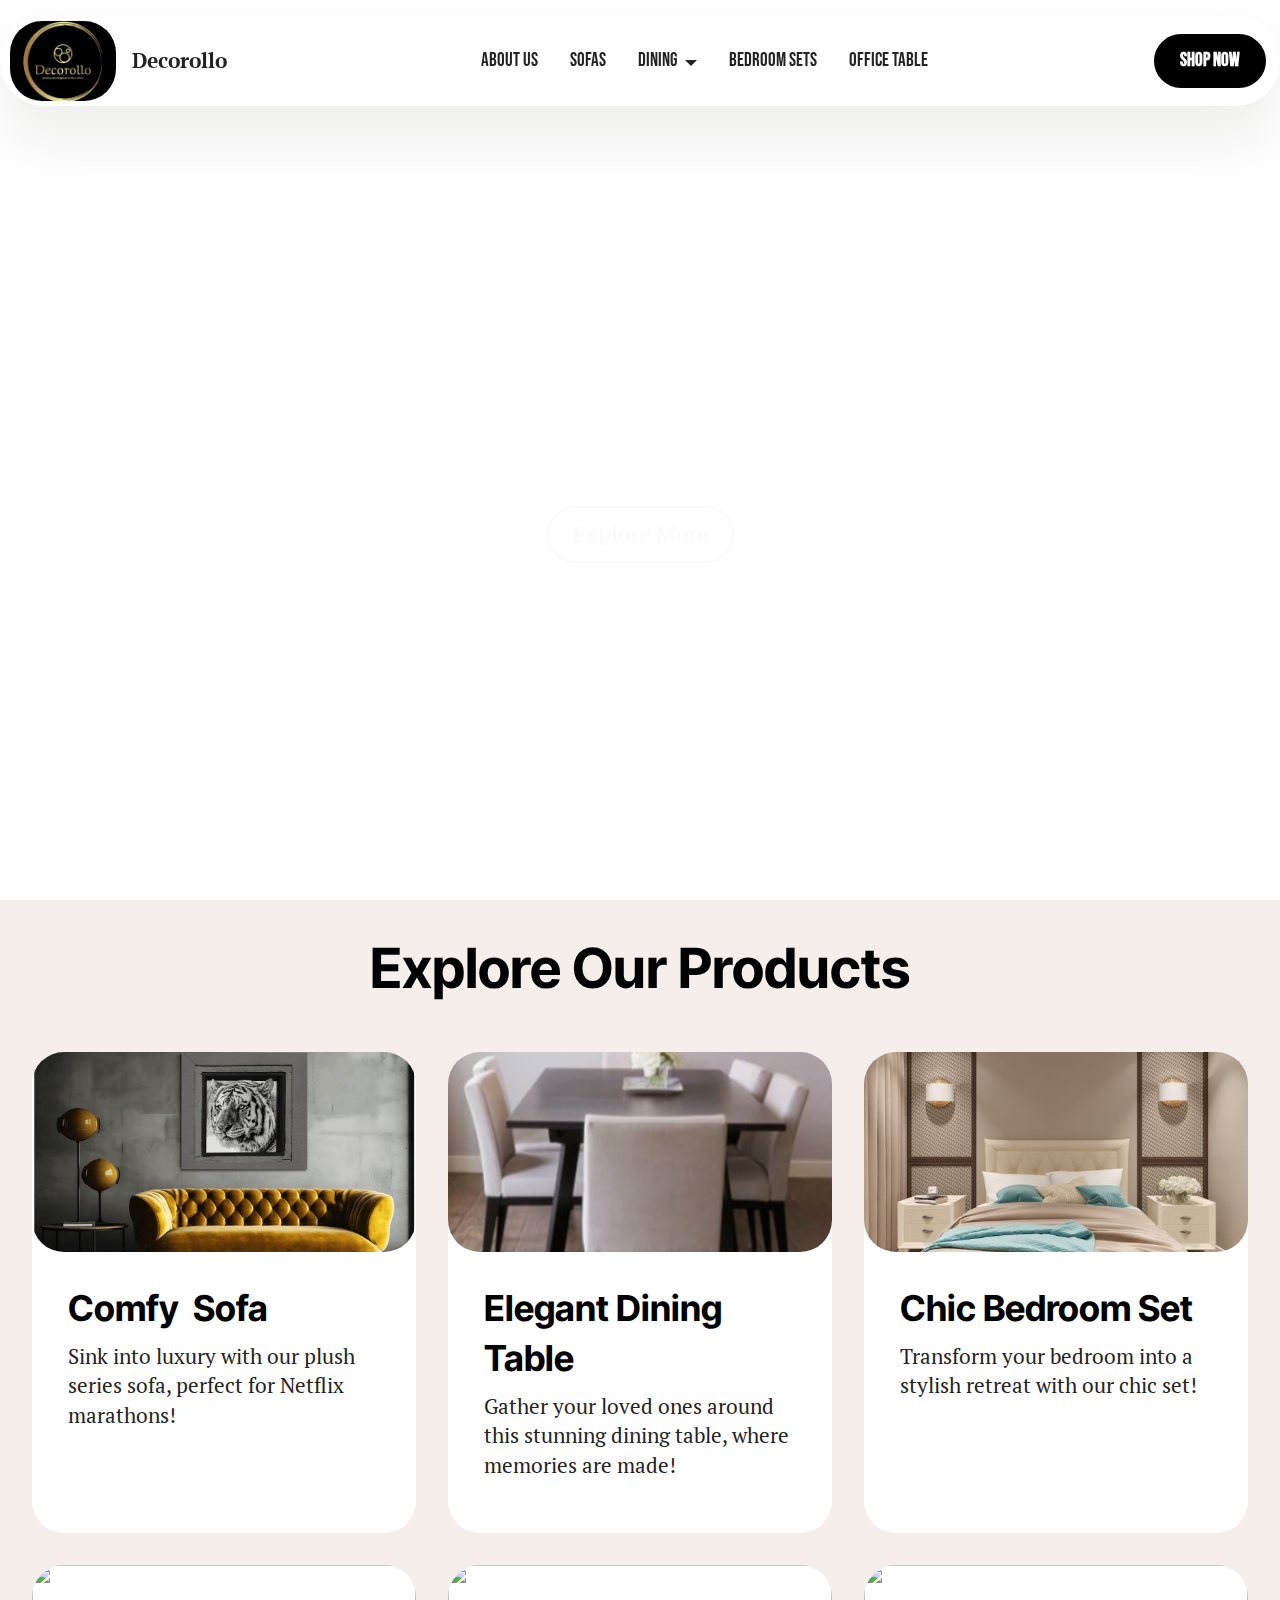
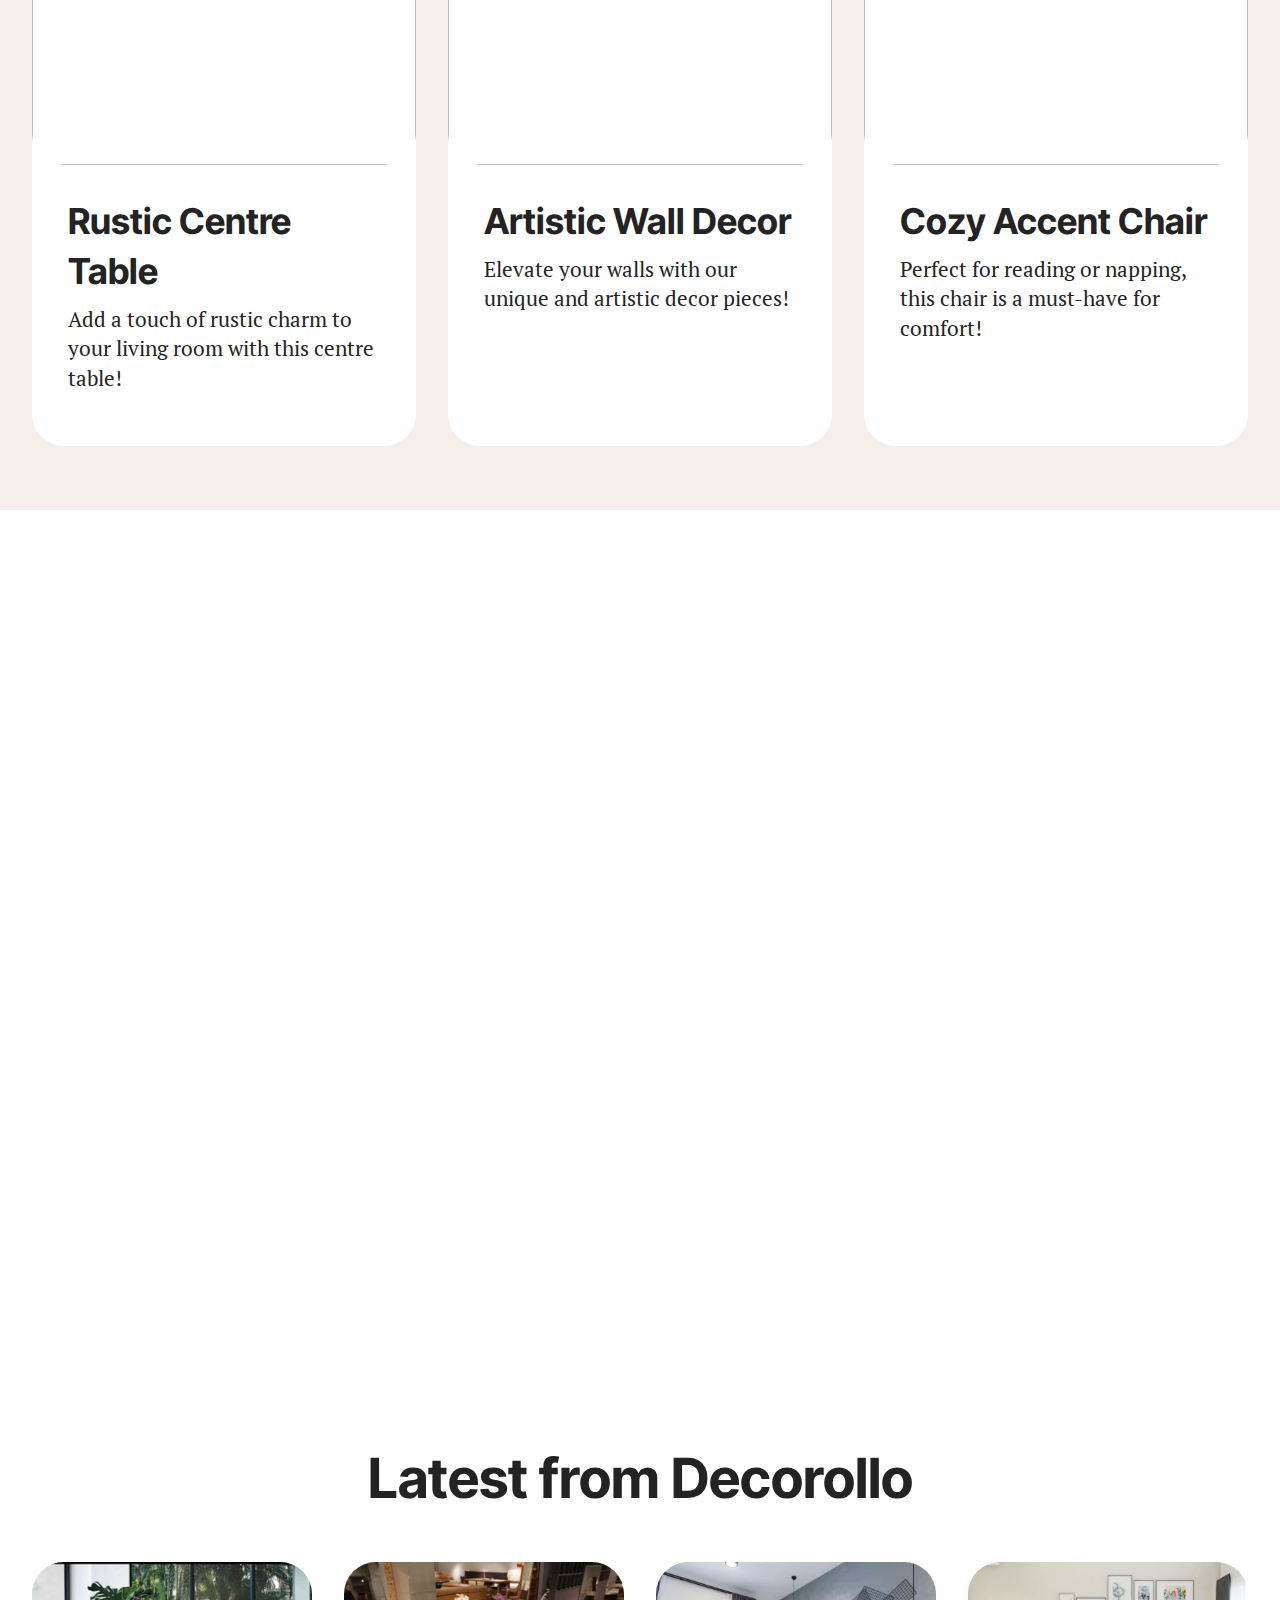
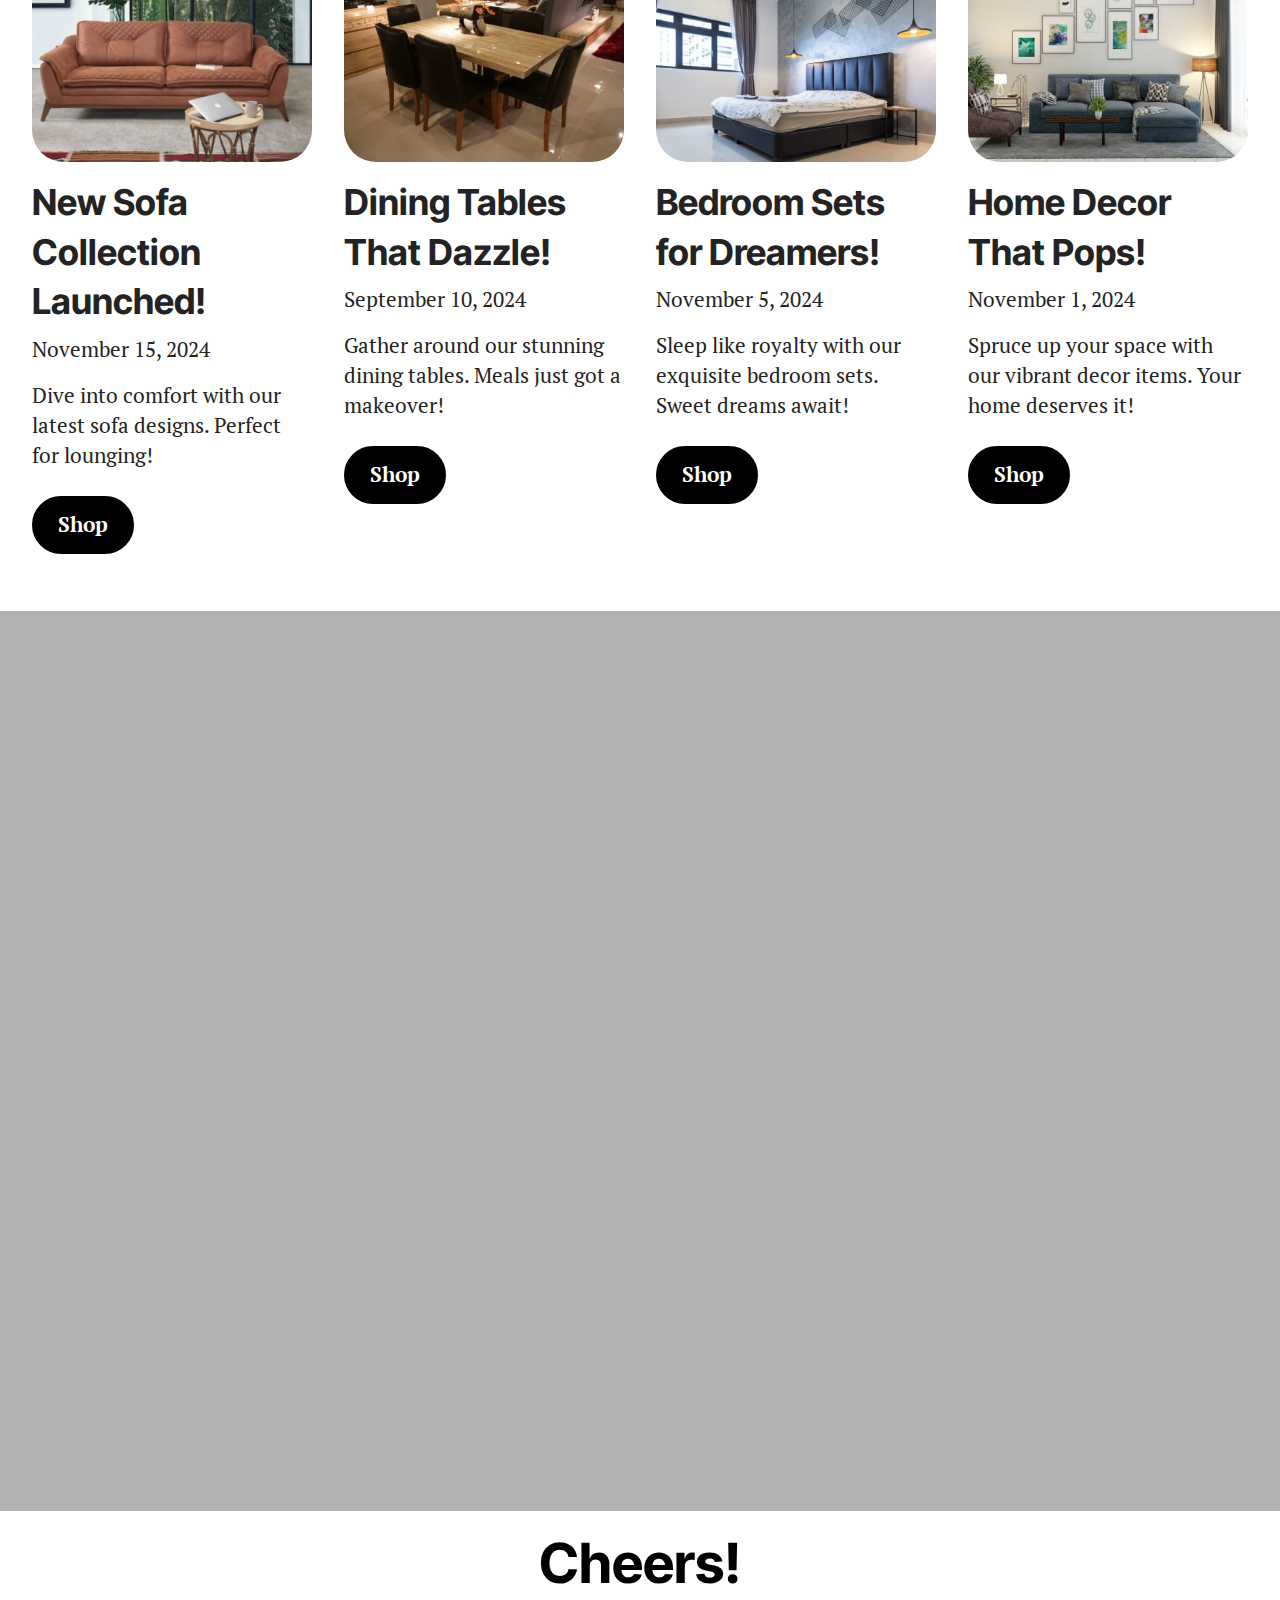
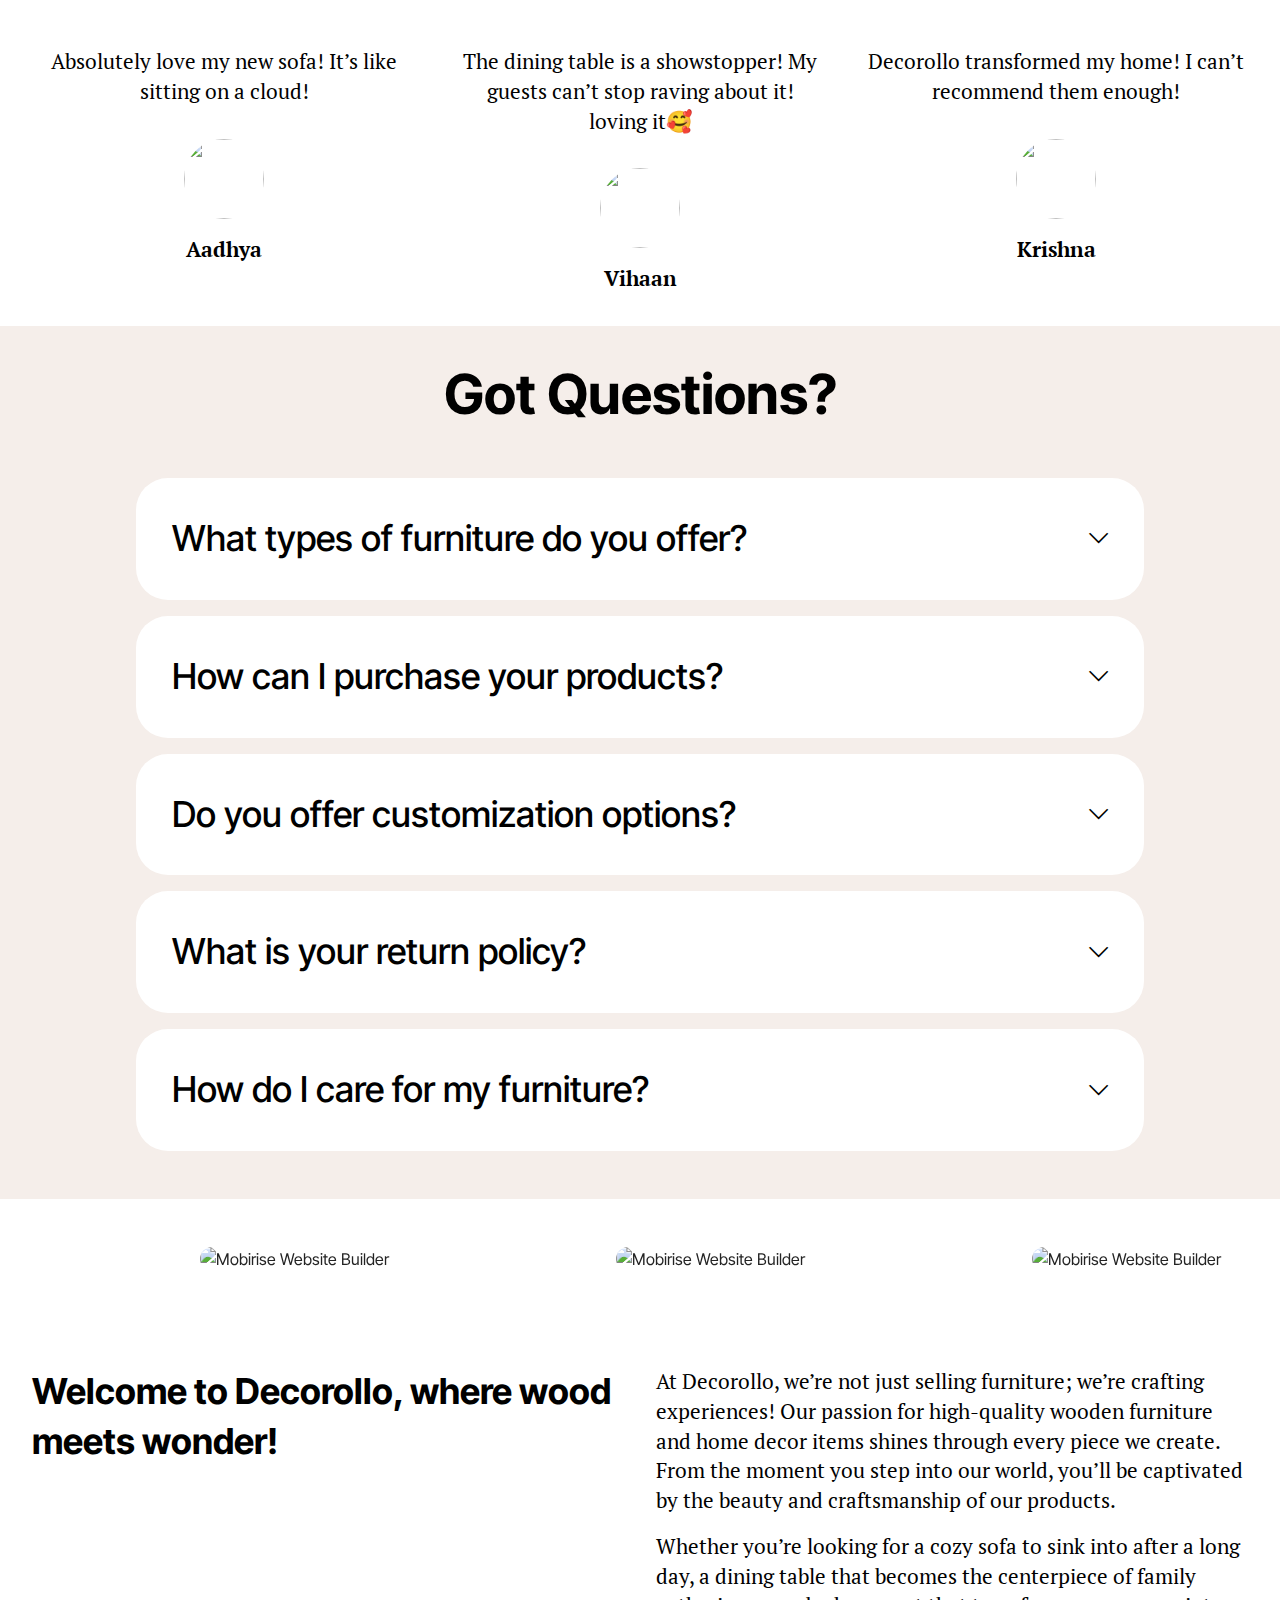
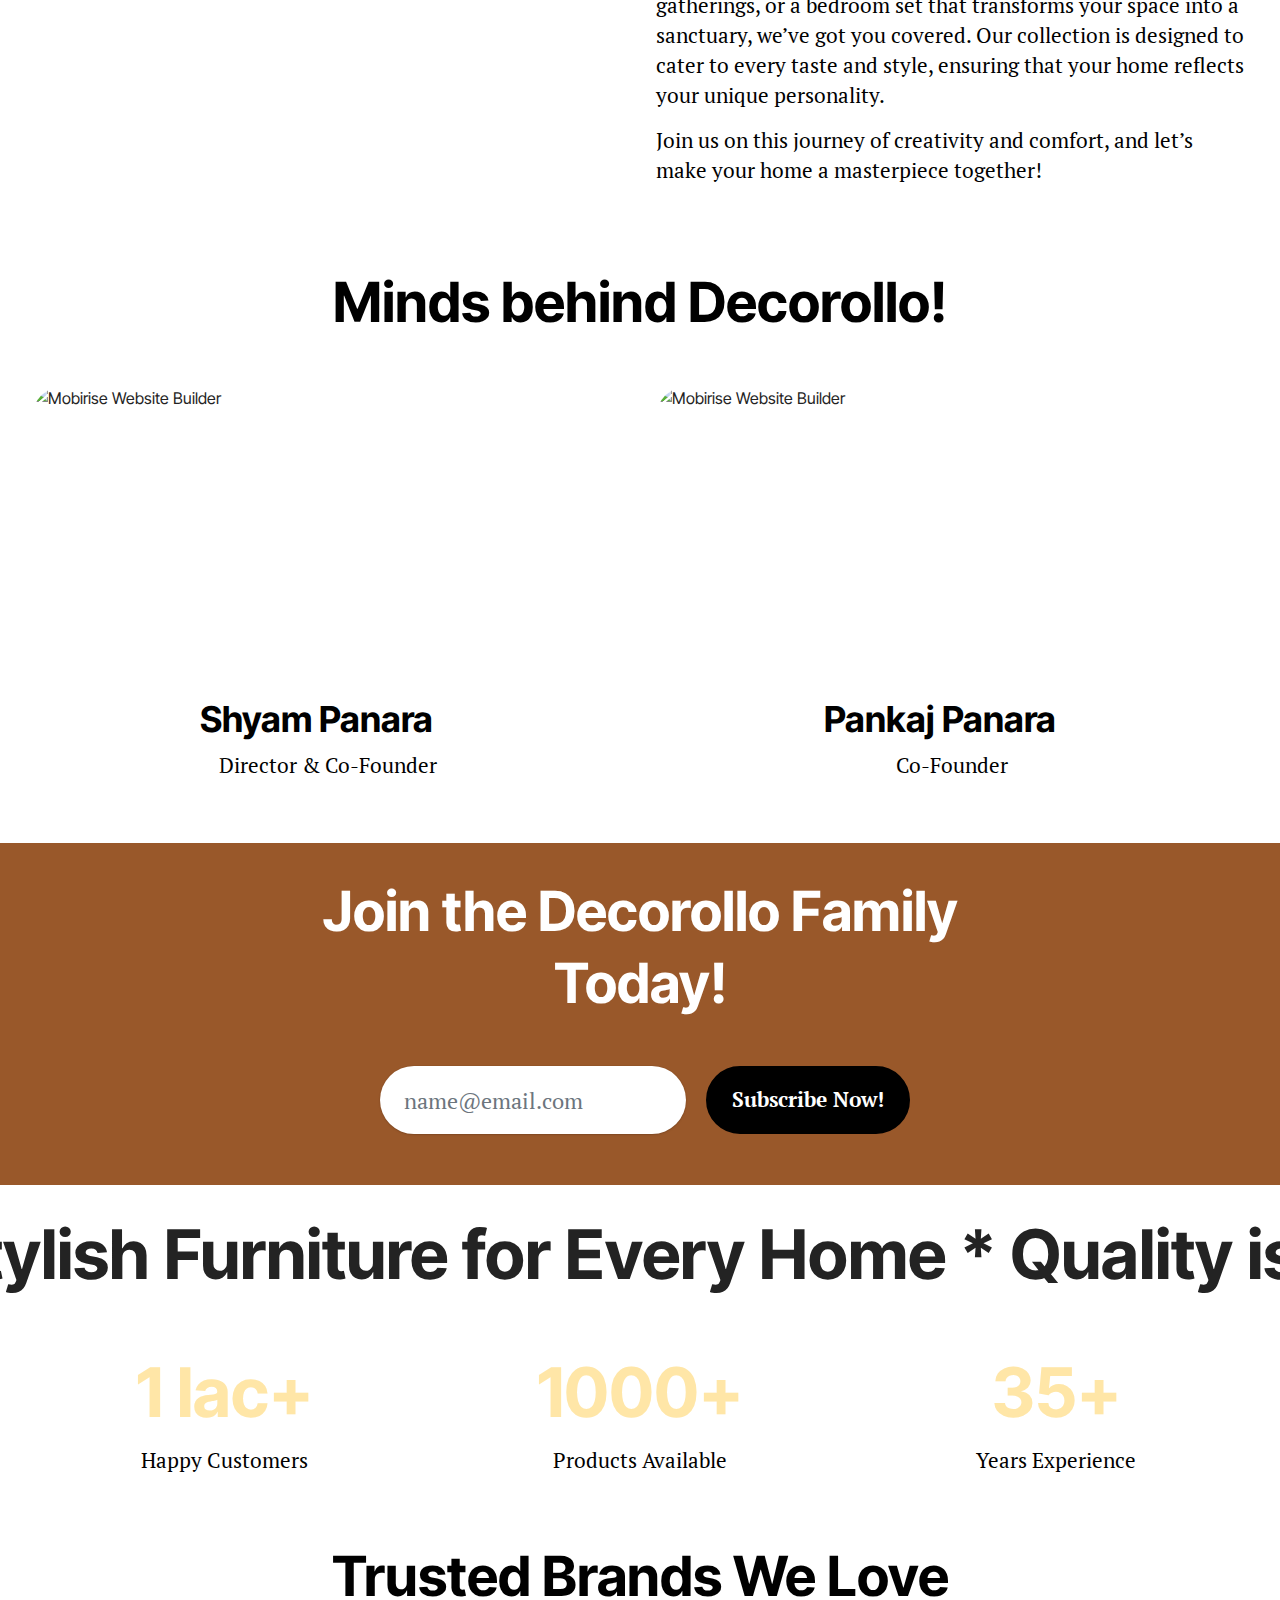
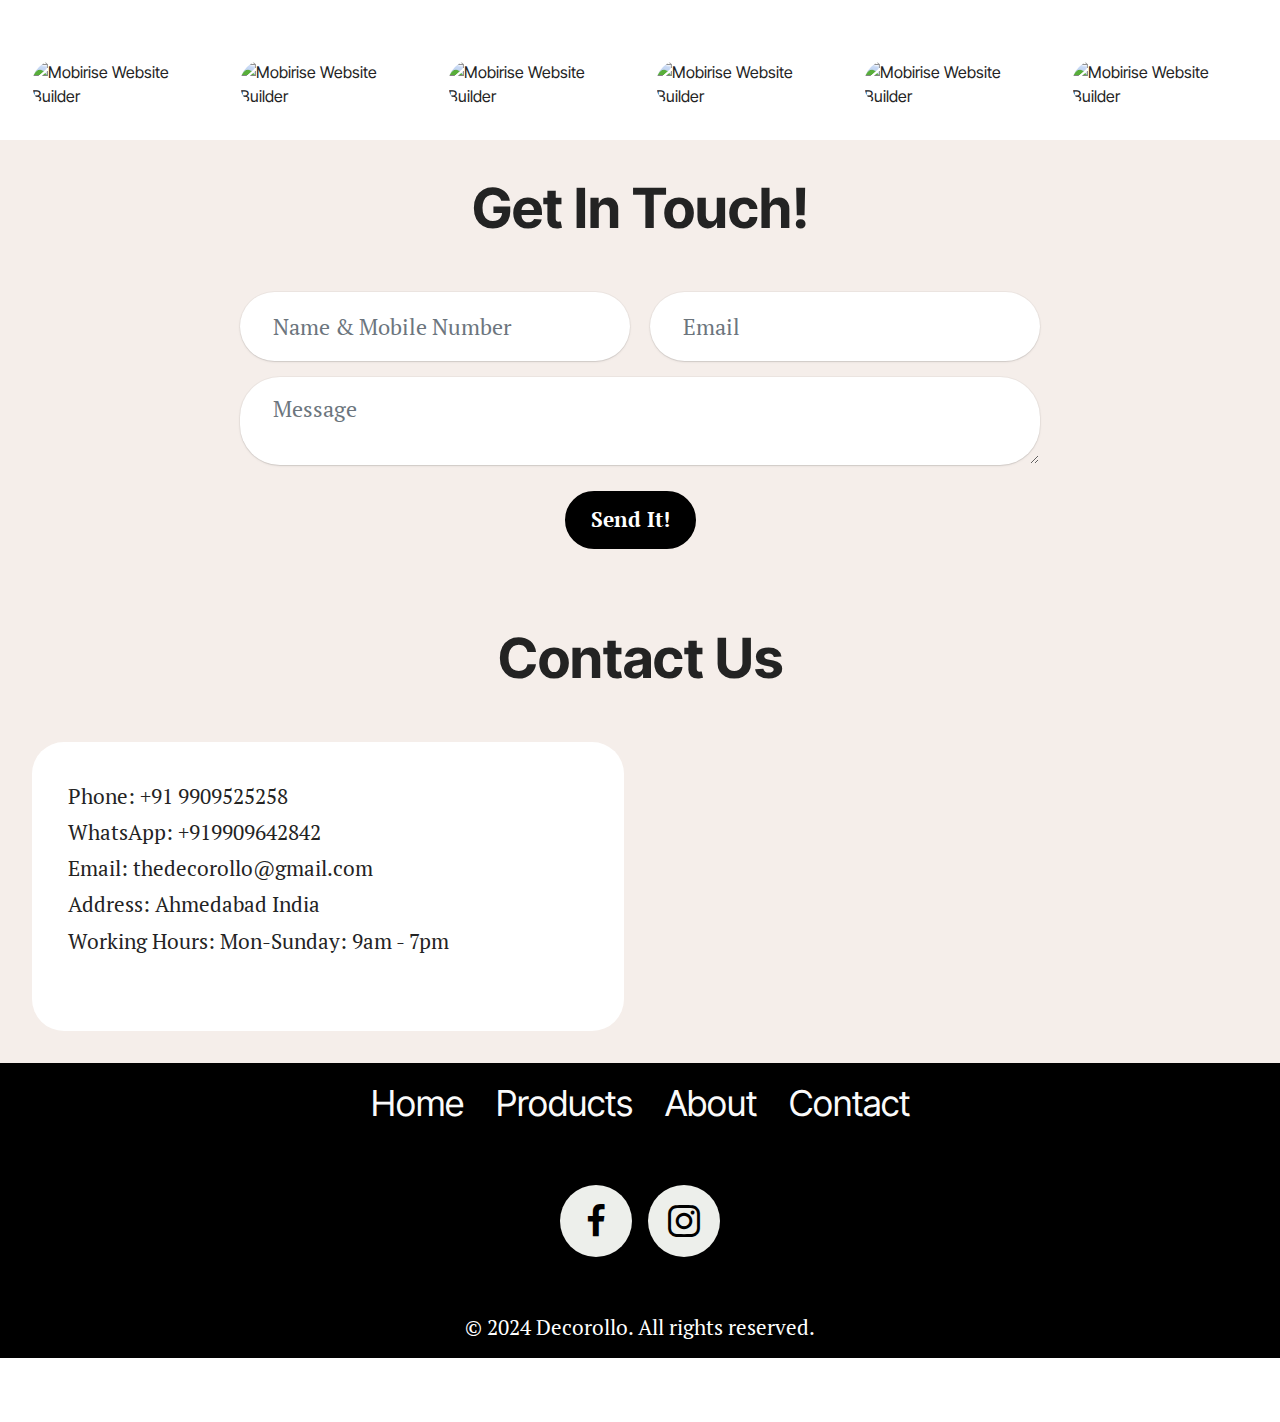
==== commit 8ba70ed1: "Update index.html" ====
--- a/index.html
+++ b/index.html
@@ -839,9 +839,9 @@
             </div>
         </div>
     </div>
-</section><section class="display-7" style="padding: 0;align-items: center;justify-content: center;flex-wrap: wrap;    align-content: center;display: flex;position: relative;height: 4rem;"><a href="https://mobiri.se/3591268" style="flex: 1 1;height: 4rem;position: absolute;width: 100%;z-index: 1;"><img alt="" style="height: 4rem;" src="[data-uri]"></a><p style="margin: 0;text-align: center;" class="display-7">&#8204;</p><a style="z-index:1" href="https://mobirise.com/drag-drop-website-builder.html">Drag & Drop Website Builder</a></section><script src="assets/bootstrap/js/bootstrap.bundle.min.js"></script>  <script src="assets/parallax/jarallax.js"></script>  <script src="assets/smoothscroll/smooth-scroll.js"></script>  <script src="assets/ytplayer/index.js"></script>  <script src="assets/dropdown/js/navbar-dropdown.js"></script>  <script src="assets/vimeoplayer/player.js"></script>  <script src="assets/mbr-switch-arrow/mbr-switch-arrow.js"></script>  <script src="assets/scrollgallery/scroll-gallery.js"></script>  <script src="assets/theme/js/script.js"></script>  <script src="assets/formoid/formoid.min.js"></script>  
+</section><section class="display-7" style="padding: 0;align-items: center;justify-content: center;flex-wrap: wrap;    align-content: center;display: flex;position: relative;height: 4rem;"><a href="" style="flex: 1 1;height: 4rem;position: absolute;width: 100%;z-index: 1;"><img alt="" style="height: 4rem;" src="[data-uri]"></a><p style="margin: 0;text-align: center;" class="display-7">&#8204;</p><a style="z-index:1" href=""></a></section><script src="assets/bootstrap/js/bootstrap.bundle.min.js"></script>  <script src="assets/parallax/jarallax.js"></script>  <script src="assets/smoothscroll/smooth-scroll.js"></script>  <script src="assets/ytplayer/index.js"></script>  <script src="assets/dropdown/js/navbar-dropdown.js"></script>  <script src="assets/vimeoplayer/player.js"></script>  <script src="assets/mbr-switch-arrow/mbr-switch-arrow.js"></script>  <script src="assets/scrollgallery/scroll-gallery.js"></script>  <script src="assets/theme/js/script.js"></script>  <script src="assets/formoid/formoid.min.js"></script>  
   
   
  <div id="scrollToTop" class="scrollToTop mbr-arrow-up"><a style="text-align: center;"><i class="mbr-arrow-up-icon mbr-arrow-up-icon-cm cm-icon cm-icon-smallarrow-up"></i></a></div>
   </body>
-</html>+</html>
--- a/assets/web/assets/mobirise-icons2/mobirise2.css
+++ b/assets/web/assets/mobirise-icons2/mobirise2.css
@@ -0,0 +1,498 @@
+@font-face {
+  font-family: 'Moririse2';
+  font-display: swap;
+  src:  url('mobirise2.eot?f2bix4');
+  src:  url('mobirise2.eot?f2bix4#iefix') format('embedded-opentype'),
+    url('mobirise2.ttf?f2bix4') format('truetype'),
+    url('mobirise2.woff?f2bix4') format('woff'),
+    url('mobirise2.svg?f2bix4#mobirise2') format('svg');
+  font-weight: normal;
+  font-style: normal;
+}
+
+[class^="mobi-"], [class*=" mobi-"] {
+  /* use !important to prevent issues with browser extensions that change fonts */
+  font-family: 'Moririse2' !important;
+  speak: none;
+  font-style: normal;
+  font-weight: normal;
+  font-variant: normal;
+  text-transform: none;
+  line-height: 1;
+
+  /* Better Font Rendering =========== */
+  -webkit-font-smoothing: antialiased;
+  -moz-osx-font-smoothing: grayscale;
+}
+
+.mobi-mbri-add-submenu:before {
+  content: "\e900";
+}
+.mobi-mbri-alert:before {
+  content: "\e901";
+}
+.mobi-mbri-align-center:before {
+  content: "\e902";
+}
+.mobi-mbri-align-justify:before {
+  content: "\e903";
+}
+.mobi-mbri-align-left:before {
+  content: "\e904";
+}
+.mobi-mbri-align-right:before {
+  content: "\e905";
+}
+.mobi-mbri-android:before {
+  content: "\e906";
+}
+.mobi-mbri-apple:before {
+  content: "\e907";
+}
+.mobi-mbri-arrow-down:before {
+  content: "\e908";
+}
+.mobi-mbri-arrow-next:before {
+  content: "\e909";
+}
+.mobi-mbri-arrow-prev:before {
+  content: "\e90a";
+}
+.mobi-mbri-arrow-up:before {
+  content: "\e90b";
+}
+.mobi-mbri-bold:before {
+  content: "\e90c";
+}
+.mobi-mbri-bookmark:before {
+  content: "\e90d";
+}
+.mobi-mbri-bootstrap:before {
+  content: "\e90e";
+}
+.mobi-mbri-briefcase:before {
+  content: "\e90f";
+}
+.mobi-mbri-browse:before {
+  content: "\e910";
+}
+.mobi-mbri-bulleted-list:before {
+  content: "\e911";
+}
+.mobi-mbri-calendar:before {
+  content: "\e912";
+}
+.mobi-mbri-camera:before {
+  content: "\e913";
+}
+.mobi-mbri-cart-add:before {
+  content: "\e914";
+}
+.mobi-mbri-cart-full:before {
+  content: "\e915";
+}
+.mobi-mbri-cash:before {
+  content: "\e916";
+}
+.mobi-mbri-change-style:before {
+  content: "\e917";
+}
+.mobi-mbri-chat:before {
+  content: "\e918";
+}
+.mobi-mbri-clock:before {
+  content: "\e919";
+}
+.mobi-mbri-close:before {
+  content: "\e91a";
+}
+.mobi-mbri-cloud:before {
+  content: "\e91b";
+}
+.mobi-mbri-code:before {
+  content: "\e91c";
+}
+.mobi-mbri-contact-form:before {
+  content: "\e91d";
+}
+.mobi-mbri-credit-card:before {
+  content: "\e91e";
+}
+.mobi-mbri-cursor-click:before {
+  content: "\e91f";
+}
+.mobi-mbri-cust-feedback:before {
+  content: "\e920";
+}
+.mobi-mbri-database:before {
+  content: "\e921";
+}
+.mobi-mbri-delivery:before {
+  content: "\e922";
+}
+.mobi-mbri-desktop:before {
+  content: "\e923";
+}
+.mobi-mbri-devices:before {
+  content: "\e924";
+}
+.mobi-mbri-down:before {
+  content: "\e925";
+}
+.mobi-mbri-download-2:before {
+  content: "\e926";
+}
+.mobi-mbri-download:before {
+  content: "\e927";
+}
+.mobi-mbri-drag-n-drop-2:before {
+  content: "\e928";
+}
+.mobi-mbri-drag-n-drop:before {
+  content: "\e929";
+}
+.mobi-mbri-edit-2:before {
+  content: "\e92a";
+}
+.mobi-mbri-edit:before {
+  content: "\e92b";
+}
+.mobi-mbri-error:before {
+  content: "\e92c";
+}
+.mobi-mbri-extension:before {
+  content: "\e92d";
+}
+.mobi-mbri-features:before {
+  content: "\e92e";
+}
+.mobi-mbri-file:before {
+  content: "\e92f";
+}
+.mobi-mbri-flag:before {
+  content: "\e930";
+}
+.mobi-mbri-folder:before {
+  content: "\e931";
+}
+.mobi-mbri-gift:before {
+  content: "\e932";
+}
+.mobi-mbri-github:before {
+  content: "\e933";
+}
+.mobi-mbri-globe-2:before {
+  content: "\e934";
+}
+.mobi-mbri-globe:before {
+  content: "\e935";
+}
+.mobi-mbri-growing-chart:before {
+  content: "\e936";
+}
+.mobi-mbri-hearth:before {
+  content: "\e937";
+}
+.mobi-mbri-help:before {
+  content: "\e938";
+}
+.mobi-mbri-home:before {
+  content: "\e939";
+}
+.mobi-mbri-hot-cup:before {
+  content: "\e93a";
+}
+.mobi-mbri-idea:before {
+  content: "\e93b";
+}
+.mobi-mbri-image-gallery:before {
+  content: "\e93c";
+}
+.mobi-mbri-image-slider:before {
+  content: "\e93d";
+}
+.mobi-mbri-info:before {
+  content: "\e93e";
+}
+.mobi-mbri-italic:before {
+  content: "\e93f";
+}
+.mobi-mbri-key:before {
+  content: "\e940";
+}
+.mobi-mbri-laptop:before {
+  content: "\e941";
+}
+.mobi-mbri-layers:before {
+  content: "\e942";
+}
+.mobi-mbri-left-right:before {
+  content: "\e943";
+}
+.mobi-mbri-left:before {
+  content: "\e944";
+}
+.mobi-mbri-letter:before {
+  content: "\e945";
+}
+.mobi-mbri-like:before {
+  content: "\e946";
+}
+.mobi-mbri-link:before {
+  content: "\e947";
+}
+.mobi-mbri-lock:before {
+  content: "\e948";
+}
+.mobi-mbri-login:before {
+  content: "\e949";
+}
+.mobi-mbri-logout:before {
+  content: "\e94a";
+}
+.mobi-mbri-magic-stick:before {
+  content: "\e94b";
+}
+.mobi-mbri-map-pin:before {
+  content: "\e94c";
+}
+.mobi-mbri-menu:before {
+  content: "\e94d";
+}
+.mobi-mbri-mobile-2:before {
+  content: "\e94e";
+}
+.mobi-mbri-mobile-horizontal:before {
+  content: "\e94f";
+}
+.mobi-mbri-mobile:before {
+  content: "\e950";
+}
+.mobi-mbri-mobirise:before {
+  content: "\e951";
+}
+.mobi-mbri-more-horizontal:before {
+  content: "\e952";
+}
+.mobi-mbri-more-vertical:before {
+  content: "\e953";
+}
+.mobi-mbri-music:before {
+  content: "\e954";
+}
+.mobi-mbri-new-file:before {
+  content: "\e955";
+}
+.mobi-mbri-numbered-list:before {
+  content: "\e956";
+}
+.mobi-mbri-opened-folder:before {
+  content: "\e957";
+}
+.mobi-mbri-pages:before {
+  content: "\e958";
+}
+.mobi-mbri-paper-plane:before {
+  content: "\e959";
+}
+.mobi-mbri-paperclip:before {
+  content: "\e95a";
+}
+.mobi-mbri-phone:before {
+  content: "\e95b";
+}
+.mobi-mbri-photo:before {
+  content: "\e95c";
+}
+.mobi-mbri-photos:before {
+  content: "\e95d";
+}
+.mobi-mbri-pin:before {
+  content: "\e95e";
+}
+.mobi-mbri-play:before {
+  content: "\e95f";
+}
+.mobi-mbri-plus:before {
+  content: "\e960";
+}
+.mobi-mbri-preview:before {
+  content: "\e961";
+}
+.mobi-mbri-print:before {
+  content: "\e962";
+}
+.mobi-mbri-protect:before {
+  content: "\e963";
+}
+.mobi-mbri-question:before {
+  content: "\e964";
+}
+.mobi-mbri-quote-left:before {
+  content: "\e965";
+}
+.mobi-mbri-quote-right:before {
+  content: "\e966";
+}
+.mobi-mbri-redo:before {
+  content: "\e967";
+}
+.mobi-mbri-refresh:before {
+  content: "\e968";
+}
+.mobi-mbri-responsive-2:before {
+  content: "\e969";
+}
+.mobi-mbri-responsive:before {
+  content: "\e96a";
+}
+.mobi-mbri-right:before {
+  content: "\e96b";
+}
+.mobi-mbri-rocket:before {
+  content: "\e96c";
+}
+.mobi-mbri-sad-face:before {
+  content: "\e96d";
+}
+.mobi-mbri-sale:before {
+  content: "\e96e";
+}
+.mobi-mbri-save:before {
+  content: "\e96f";
+}
+.mobi-mbri-search:before {
+  content: "\e970";
+}
+.mobi-mbri-setting-2:before {
+  content: "\e971";
+}
+.mobi-mbri-setting-3:before {
+  content: "\e972";
+}
+.mobi-mbri-setting:before {
+  content: "\e973";
+}
+.mobi-mbri-share:before {
+  content: "\e974";
+}
+.mobi-mbri-shopping-bag:before {
+  content: "\e975";
+}
+.mobi-mbri-shopping-basket:before {
+  content: "\e976";
+}
+.mobi-mbri-shopping-cart:before {
+  content: "\e977";
+}
+.mobi-mbri-sites:before {
+  content: "\e978";
+}
+.mobi-mbri-smile-face:before {
+  content: "\e979";
+}
+.mobi-mbri-speed:before {
+  content: "\e97a";
+}
+.mobi-mbri-star:before {
+  content: "\e97b";
+}
+.mobi-mbri-success:before {
+  content: "\e97c";
+}
+.mobi-mbri-sun:before {
+  content: "\e97d";
+}
+.mobi-mbri-sun2:before {
+  content: "\e97e";
+}
+.mobi-mbri-tablet-vertical:before {
+  content: "\e97f";
+}
+.mobi-mbri-tablet:before {
+  content: "\e980";
+}
+.mobi-mbri-target:before {
+  content: "\e981";
+}
+.mobi-mbri-timer:before {
+  content: "\e982";
+}
+.mobi-mbri-to-ftp:before {
+  content: "\e983";
+}
+.mobi-mbri-to-local-drive:before {
+  content: "\e984";
+}
+.mobi-mbri-touch-swipe:before {
+  content: "\e985";
+}
+.mobi-mbri-touch:before {
+  content: "\e986";
+}
+.mobi-mbri-trash:before {
+  content: "\e987";
+}
+.mobi-mbri-underline:before {
+  content: "\e988";
+}
+.mobi-mbri-undo:before {
+  content: "\e989";
+}
+.mobi-mbri-unlink:before {
+  content: "\e98a";
+}
+.mobi-mbri-unlock:before {
+  content: "\e98b";
+}
+.mobi-mbri-up-down:before {
+  content: "\e98c";
+}
+.mobi-mbri-up:before {
+  content: "\e98d";
+}
+.mobi-mbri-update:before {
+  content: "\e98e";
+}
+.mobi-mbri-upload-2:before {
+  content: "\e98f";
+}
+.mobi-mbri-upload:before {
+  content: "\e990";
+}
+.mobi-mbri-user-2:before {
+  content: "\e991";
+}
+.mobi-mbri-user:before {
+  content: "\e992";
+}
+.mobi-mbri-users:before {
+  content: "\e993";
+}
+.mobi-mbri-video-play:before {
+  content: "\e994";
+}
+.mobi-mbri-video:before {
+  content: "\e995";
+}
+.mobi-mbri-watch:before {
+  content: "\e996";
+}
+.mobi-mbri-website-theme-2:before {
+  content: "\e997";
+}
+.mobi-mbri-website-theme:before {
+  content: "\e998";
+}
+.mobi-mbri-wifi:before {
+  content: "\e999";
+}
+.mobi-mbri-windows:before {
+  content: "\e99a";
+}
+.mobi-mbri-zoom-in:before {
+  content: "\e99b";
+}
+.mobi-mbri-zoom-out:before {
+  content: "\e99c";
+}
--- a/assets/parallax/jarallax.css
+++ b/assets/parallax/jarallax.css
@@ -0,0 +1,15 @@
+.jarallax {
+    position: relative;
+    z-index: 0;
+}
+.jarallax > .jarallax-img {
+    position: absolute;
+    object-fit: cover;
+    /* support for plugin https://github.com/bfred-it/object-fit-images */
+    font-family: 'object-fit: cover;';
+    top: 0;
+    left: 0;
+    width: 100%;
+    height: 100%;
+    z-index: -1;
+}--- a/assets/dropdown/css/style.css
+++ b/assets/dropdown/css/style.css
@@ -0,0 +1,265 @@
+.navbar-dropdown {
+  left: 0;
+  padding: 0;
+  position: absolute;
+  right: 0;
+  top: 0;
+  transition: all 0.45s ease;
+  z-index: 1030;
+  background: #282828; }
+  .navbar-dropdown .navbar-logo {
+    margin-right: 0.8rem;
+    transition: margin 0.3s ease-in-out;
+    vertical-align: middle; }
+    .navbar-dropdown .navbar-logo img {
+      height: 3.125rem;
+      transition: all 0.3s ease-in-out; }
+    .navbar-dropdown .navbar-logo.mbr-iconfont {
+      font-size: 3.125rem;
+      line-height: 3.125rem; }
+  .navbar-dropdown .navbar-caption {
+    font-weight: 700;
+    white-space: normal;
+    vertical-align: -4px;
+    line-height: 3.125rem !important; }
+    .navbar-dropdown .navbar-caption, .navbar-dropdown .navbar-caption:hover {
+      color: inherit;
+      text-decoration: none; }
+  .navbar-dropdown .mbr-iconfont + .navbar-caption {
+    vertical-align: -1px; }
+  .navbar-dropdown.navbar-fixed-top {
+    position: fixed; }
+  .navbar-dropdown .navbar-brand span {
+    vertical-align: -4px; }
+  .navbar-dropdown.bg-color.transparent {
+    background: none; }
+  .navbar-dropdown.navbar-short .navbar-brand {
+    padding: 0.625rem 0; }
+    .navbar-dropdown.navbar-short .navbar-brand span {
+      vertical-align: -1px; }
+  .navbar-dropdown.navbar-short .navbar-caption {
+    line-height: 2.375rem !important;
+    vertical-align: -2px; }
+  .navbar-dropdown.navbar-short .navbar-logo {
+    margin-right: 0.5rem; }
+    .navbar-dropdown.navbar-short .navbar-logo img {
+      height: 2.375rem; }
+    .navbar-dropdown.navbar-short .navbar-logo.mbr-iconfont {
+      font-size: 2.375rem;
+      line-height: 2.375rem; }
+  .navbar-dropdown.navbar-short .mbr-table-cell {
+    height: 3.625rem; }
+  .navbar-dropdown .navbar-close {
+    left: 0.6875rem;
+    position: fixed;
+    top: 0.75rem;
+    z-index: 1000; }
+  .navbar-dropdown .hamburger-icon {
+    content: "";
+    display: inline-block;
+    vertical-align: middle;
+    width: 16px;
+    -webkit-box-shadow: 0 -6px 0 1px #282828,0 0 0 1px #282828,0 6px 0 1px #282828;
+    -moz-box-shadow: 0 -6px 0 1px #282828,0 0 0 1px #282828,0 6px 0 1px #282828;
+    box-shadow: 0 -6px 0 1px #282828,0 0 0 1px #282828,0 6px 0 1px #282828; }
+
+.dropdown-menu .dropdown-toggle[data-toggle="dropdown-submenu"]::after {
+  border-bottom: 0.35em solid transparent;
+  border-left: 0.35em solid;
+  border-right: 0;
+  border-top: 0.35em solid transparent;
+  margin-left: 0.3rem; }
+
+.dropdown-menu .dropdown-item:focus {
+  outline: 0; }
+
+.nav-dropdown {
+  font-size: 0.75rem;
+  font-weight: 500;
+  height: auto !important; }
+  .nav-dropdown .nav-btn {
+    padding-left: 1rem; }
+  .nav-dropdown .link {
+    margin: .667em 1.667em;
+    font-weight: 500;
+    padding: 0;
+    transition: color .2s ease-in-out; }
+    .nav-dropdown .link.dropdown-toggle {
+      margin-right: 2.583em; }
+      .nav-dropdown .link.dropdown-toggle::after {
+        margin-left: .25rem;
+        border-top: 0.35em solid;
+        border-right: 0.35em solid transparent;
+        border-left: 0.35em solid transparent;
+        border-bottom: 0; }
+      .nav-dropdown .link.dropdown-toggle[aria-expanded="true"] {
+        margin: 0;
+        padding: 0.667em 3.263em  0.667em 1.667em; }
+  .nav-dropdown .link::after,
+  .nav-dropdown .dropdown-item::after {
+    color: inherit; }
+  .nav-dropdown .btn {
+    font-size: 0.75rem;
+    font-weight: 700;
+    letter-spacing: 0;
+    margin-bottom: 0;
+    padding-left: 1.25rem;
+    padding-right: 1.25rem; }
+  .nav-dropdown .dropdown-menu {
+    border-radius: 0;
+    border: 0;
+    left: 0;
+    margin: 0;
+    padding-bottom: 1.25rem;
+    padding-top: 1.25rem;
+    position: relative; }
+  .nav-dropdown .dropdown-submenu {
+    margin-left: 0.125rem;
+    top: 0; }
+  .nav-dropdown .dropdown-item {
+    font-weight: 500;
+    line-height: 2;
+    padding: 0.3846em 4.615em 0.3846em 1.5385em;
+    position: relative;
+    transition: color .2s ease-in-out, background-color .2s ease-in-out; }
+    .nav-dropdown .dropdown-item::after {
+      margin-top: -0.3077em;
+      position: absolute;
+      right: 1.1538em;
+      top: 50%; }
+    .nav-dropdown .dropdown-item:focus, .nav-dropdown .dropdown-item:hover {
+      background: none; }
+
+@media (max-width: 767px) {
+  .nav-dropdown.navbar-toggleable-sm {
+    bottom: 0;
+    display: none;
+    left: 0;
+    overflow-x: hidden;
+    position: fixed;
+    top: 0;
+    transform: translateX(-100%);
+    -ms-transform: translateX(-100%);
+    -webkit-transform: translateX(-100%);
+    width: 18.75rem;
+    z-index: 999; } }
+.nav-dropdown.navbar-toggleable-xl {
+  bottom: 0;
+  display: none;
+  left: 0;
+  overflow-x: hidden;
+  position: fixed;
+  top: 0;
+  transform: translateX(-100%);
+  -ms-transform: translateX(-100%);
+  -webkit-transform: translateX(-100%);
+  width: 18.75rem;
+  z-index: 999; }
+
+.nav-dropdown-sm {
+  display: block !important;
+  overflow-x: hidden;
+  overflow: auto;
+  padding-top: 3.875rem; }
+  .nav-dropdown-sm::after {
+    content: "";
+    display: block;
+    height: 3rem;
+    width: 100%; }
+  .nav-dropdown-sm.collapse.in ~ .navbar-close {
+    display: block !important; }
+  .nav-dropdown-sm.collapsing, .nav-dropdown-sm.collapse.in {
+    transform: translateX(0);
+    -ms-transform: translateX(0);
+    -webkit-transform: translateX(0);
+    transition: all 0.25s ease-out;
+    -webkit-transition: all 0.25s ease-out;
+    background: #282828; }
+  .nav-dropdown-sm.collapsing[aria-expanded="false"] {
+    transform: translateX(-100%);
+    -ms-transform: translateX(-100%);
+    -webkit-transform: translateX(-100%); }
+  .nav-dropdown-sm .nav-item {
+    display: block;
+    margin-left: 0 !important;
+    padding-left: 0; }
+  .nav-dropdown-sm .link,
+  .nav-dropdown-sm .dropdown-item {
+    border-top: 1px dotted rgba(255, 255, 255, 0.1);
+    font-size: 0.8125rem;
+    line-height: 1.6;
+    margin: 0 !important;
+    padding: 0.875rem 2.4rem 0.875rem 1.5625rem !important;
+    position: relative;
+    white-space: normal; }
+    .nav-dropdown-sm .link:focus, .nav-dropdown-sm .link:hover,
+    .nav-dropdown-sm .dropdown-item:focus,
+    .nav-dropdown-sm .dropdown-item:hover {
+      background: rgba(0, 0, 0, 0.2) !important;
+      color: #c0a375; }
+  .nav-dropdown-sm .nav-btn {
+    position: relative;
+    padding: 1.5625rem 1.5625rem 0 1.5625rem; }
+    .nav-dropdown-sm .nav-btn::before {
+      border-top: 1px dotted rgba(255, 255, 255, 0.1);
+      content: "";
+      left: 0;
+      position: absolute;
+      top: 0;
+      width: 100%; }
+    .nav-dropdown-sm .nav-btn + .nav-btn {
+      padding-top: 0.625rem; }
+      .nav-dropdown-sm .nav-btn + .nav-btn::before {
+        display: none; }
+  .nav-dropdown-sm .btn {
+    padding: 0.625rem 0; }
+  .nav-dropdown-sm .dropdown-toggle[data-toggle="dropdown-submenu"]::after {
+    margin-left: .25rem;
+    border-top: 0.35em solid;
+    border-right: 0.35em solid transparent;
+    border-left: 0.35em solid transparent;
+    border-bottom: 0; }
+  .nav-dropdown-sm .dropdown-toggle[data-toggle="dropdown-submenu"][aria-expanded="true"]::after {
+    border-top: 0;
+    border-right: 0.35em solid transparent;
+    border-left: 0.35em solid transparent;
+    border-bottom: 0.35em solid; }
+  .nav-dropdown-sm .dropdown-menu {
+    margin: 0;
+    padding: 0;
+    position: relative;
+    top: 0;
+    left: 0;
+    width: 100%;
+    border: 0;
+    float: none;
+    border-radius: 0;
+    background: none; }
+  .nav-dropdown-sm .dropdown-submenu {
+    left: 100%;
+    margin-left: 0.125rem;
+    margin-top: -1.25rem;
+    top: 0; }
+
+.navbar-toggleable-sm .nav-dropdown .dropdown-menu {
+  position: absolute; }
+
+.navbar-toggleable-sm .nav-dropdown .dropdown-submenu {
+  left: 100%;
+  margin-left: 0.125rem;
+  margin-top: -1.25rem;
+  top: 0; }
+
+.navbar-toggleable-sm.opened .nav-dropdown .dropdown-menu {
+  position: relative; }
+
+.navbar-toggleable-sm.opened .nav-dropdown .dropdown-submenu {
+  left: 0;
+  margin-left: 00rem;
+  margin-top: 0rem;
+  top: 0; }
+
+.is-builder .nav-dropdown.collapsing {
+  transition: none !important; }
+
+
--- a/assets/socicon/css/styles.css
+++ b/assets/socicon/css/styles.css
@@ -0,0 +1,934 @@
+@charset "UTF-8";
+
+@font-face {
+  font-family: 'Socicon';
+  src:  url('../fonts/socicon.eot');
+  src:  url('../fonts/socicon.eot?#iefix') format('embedded-opentype'),
+    url('../fonts/socicon.woff2') format('woff2'),
+    url('../fonts/socicon.ttf') format('truetype'),
+    url('../fonts/socicon.woff') format('woff'),
+    url('../fonts/socicon.svg#socicon') format('svg');
+  font-weight: normal;
+  font-style: normal;
+  font-display: swap;
+}
+
+[data-icon]:before {
+  font-family: "socicon" !important;
+  content: attr(data-icon);
+  font-style: normal !important;
+  font-weight: normal !important;
+  font-variant: normal !important;
+  text-transform: none !important;
+  speak: none;
+  line-height: 1;
+  -webkit-font-smoothing: antialiased;
+  -moz-osx-font-smoothing: grayscale;
+}
+
+[class^="socicon-"], [class*=" socicon-"] {
+  /* use !important to prevent issues with browser extensions that change fonts */
+  font-family: 'Socicon' !important;
+  speak: none;
+  font-style: normal;
+  font-weight: normal;
+  font-variant: normal;
+  text-transform: none;
+  line-height: 1;
+
+  /* Better Font Rendering =========== */
+  -webkit-font-smoothing: antialiased;
+  -moz-osx-font-smoothing: grayscale;
+}
+
+.socicon-500px:before {
+  content: "\e000";
+}
+.socicon-8tracks:before {
+  content: "\e001";
+}
+.socicon-airbnb:before {
+  content: "\e002";
+}
+.socicon-alliance:before {
+  content: "\e003";
+}
+.socicon-amazon:before {
+  content: "\e004";
+}
+.socicon-amplement:before {
+  content: "\e005";
+}
+.socicon-android:before {
+  content: "\e006";
+}
+.socicon-angellist:before {
+  content: "\e007";
+}
+.socicon-apple:before {
+  content: "\e008";
+}
+.socicon-appnet:before {
+  content: "\e009";
+}
+.socicon-baidu:before {
+  content: "\e00a";
+}
+.socicon-bandcamp:before {
+  content: "\e00b";
+}
+.socicon-battlenet:before {
+  content: "\e00c";
+}
+.socicon-mixer:before {
+  content: "\e00d";
+}
+.socicon-bebee:before {
+  content: "\e00e";
+}
+.socicon-bebo:before {
+  content: "\e00f";
+}
+.socicon-behance:before {
+  content: "\e010";
+}
+.socicon-blizzard:before {
+  content: "\e011";
+}
+.socicon-blogger:before {
+  content: "\e012";
+}
+.socicon-buffer:before {
+  content: "\e013";
+}
+.socicon-chrome:before {
+  content: "\e014";
+}
+.socicon-coderwall:before {
+  content: "\e015";
+}
+.socicon-curse:before {
+  content: "\e016";
+}
+.socicon-dailymotion:before {
+  content: "\e017";
+}
+.socicon-deezer:before {
+  content: "\e018";
+}
+.socicon-delicious:before {
+  content: "\e019";
+}
+.socicon-deviantart:before {
+  content: "\e01a";
+}
+.socicon-diablo:before {
+  content: "\e01b";
+}
+.socicon-digg:before {
+  content: "\e01c";
+}
+.socicon-discord:before {
+  content: "\e01d";
+}
+.socicon-disqus:before {
+  content: "\e01e";
+}
+.socicon-douban:before {
+  content: "\e01f";
+}
+.socicon-draugiem:before {
+  content: "\e020";
+}
+.socicon-dribbble:before {
+  content: "\e021";
+}
+.socicon-drupal:before {
+  content: "\e022";
+}
+.socicon-ebay:before {
+  content: "\e023";
+}
+.socicon-ello:before {
+  content: "\e024";
+}
+.socicon-endomodo:before {
+  content: "\e025";
+}
+.socicon-envato:before {
+  content: "\e026";
+}
+.socicon-etsy:before {
+  content: "\e027";
+}
+.socicon-facebook:before {
+  content: "\e028";
+}
+.socicon-feedburner:before {
+  content: "\e029";
+}
+.socicon-filmweb:before {
+  content: "\e02a";
+}
+.socicon-firefox:before {
+  content: "\e02b";
+}
+.socicon-flattr:before {
+  content: "\e02c";
+}
+.socicon-flickr:before {
+  content: "\e02d";
+}
+.socicon-formulr:before {
+  content: "\e02e";
+}
+.socicon-forrst:before {
+  content: "\e02f";
+}
+.socicon-foursquare:before {
+  content: "\e030";
+}
+.socicon-friendfeed:before {
+  content: "\e031";
+}
+.socicon-github:before {
+  content: "\e032";
+}
+.socicon-goodreads:before {
+  content: "\e033";
+}
+.socicon-google:before {
+  content: "\e034";
+}
+.socicon-googlescholar:before {
+  content: "\e035";
+}
+.socicon-googlegroups:before {
+  content: "\e036";
+}
+.socicon-googlephotos:before {
+  content: "\e037";
+}
+.socicon-googleplus:before {
+  content: "\e038";
+}
+.socicon-grooveshark:before {
+  content: "\e039";
+}
+.socicon-hackerrank:before {
+  content: "\e03a";
+}
+.socicon-hearthstone:before {
+  content: "\e03b";
+}
+.socicon-hellocoton:before {
+  content: "\e03c";
+}
+.socicon-heroes:before {
+  content: "\e03d";
+}
+.socicon-smashcast:before {
+  content: "\e03e";
+}
+.socicon-horde:before {
+  content: "\e03f";
+}
+.socicon-houzz:before {
+  content: "\e040";
+}
+.socicon-icq:before {
+  content: "\e041";
+}
+.socicon-identica:before {
+  content: "\e042";
+}
+.socicon-imdb:before {
+  content: "\e043";
+}
+.socicon-instagram:before {
+  content: "\e044";
+}
+.socicon-issuu:before {
+  content: "\e045";
+}
+.socicon-istock:before {
+  content: "\e046";
+}
+.socicon-itunes:before {
+  content: "\e047";
+}
+.socicon-keybase:before {
+  content: "\e048";
+}
+.socicon-lanyrd:before {
+  content: "\e049";
+}
+.socicon-lastfm:before {
+  content: "\e04a";
+}
+.socicon-line:before {
+  content: "\e04b";
+}
+.socicon-linkedin:before {
+  content: "\e04c";
+}
+.socicon-livejournal:before {
+  content: "\e04d";
+}
+.socicon-lyft:before {
+  content: "\e04e";
+}
+.socicon-macos:before {
+  content: "\e04f";
+}
+.socicon-mail:before {
+  content: "\e050";
+}
+.socicon-medium:before {
+  content: "\e051";
+}
+.socicon-meetup:before {
+  content: "\e052";
+}
+.socicon-mixcloud:before {
+  content: "\e053";
+}
+.socicon-modelmayhem:before {
+  content: "\e054";
+}
+.socicon-mumble:before {
+  content: "\e055";
+}
+.socicon-myspace:before {
+  content: "\e056";
+}
+.socicon-newsvine:before {
+  content: "\e057";
+}
+.socicon-nintendo:before {
+  content: "\e058";
+}
+.socicon-npm:before {
+  content: "\e059";
+}
+.socicon-odnoklassniki:before {
+  content: "\e05a";
+}
+.socicon-openid:before {
+  content: "\e05b";
+}
+.socicon-opera:before {
+  content: "\e05c";
+}
+.socicon-outlook:before {
+  content: "\e05d";
+}
+.socicon-overwatch:before {
+  content: "\e05e";
+}
+.socicon-patreon:before {
+  content: "\e05f";
+}
+.socicon-paypal:before {
+  content: "\e060";
+}
+.socicon-periscope:before {
+  content: "\e061";
+}
+.socicon-persona:before {
+  content: "\e062";
+}
+.socicon-pinterest:before {
+  content: "\e063";
+}
+.socicon-play:before {
+  content: "\e064";
+}
+.socicon-player:before {
+  content: "\e065";
+}
+.socicon-playstation:before {
+  content: "\e066";
+}
+.socicon-pocket:before {
+  content: "\e067";
+}
+.socicon-qq:before {
+  content: "\e068";
+}
+.socicon-quora:before {
+  content: "\e069";
+}
+.socicon-raidcall:before {
+  content: "\e06a";
+}
+.socicon-ravelry:before {
+  content: "\e06b";
+}
+.socicon-reddit:before {
+  content: "\e06c";
+}
+.socicon-renren:before {
+  content: "\e06d";
+}
+.socicon-researchgate:before {
+  content: "\e06e";
+}
+.socicon-residentadvisor:before {
+  content: "\e06f";
+}
+.socicon-reverbnation:before {
+  content: "\e070";
+}
+.socicon-rss:before {
+  content: "\e071";
+}
+.socicon-sharethis:before {
+  content: "\e072";
+}
+.socicon-skype:before {
+  content: "\e073";
+}
+.socicon-slideshare:before {
+  content: "\e074";
+}
+.socicon-smugmug:before {
+  content: "\e075";
+}
+.socicon-snapchat:before {
+  content: "\e076";
+}
+.socicon-songkick:before {
+  content: "\e077";
+}
+.socicon-soundcloud:before {
+  content: "\e078";
+}
+.socicon-spotify:before {
+  content: "\e079";
+}
+.socicon-stackexchange:before {
+  content: "\e07a";
+}
+.socicon-stackoverflow:before {
+  content: "\e07b";
+}
+.socicon-starcraft:before {
+  content: "\e07c";
+}
+.socicon-stayfriends:before {
+  content: "\e07d";
+}
+.socicon-steam:before {
+  content: "\e07e";
+}
+.socicon-storehouse:before {
+  content: "\e07f";
+}
+.socicon-strava:before {
+  content: "\e080";
+}
+.socicon-streamjar:before {
+  content: "\e081";
+}
+.socicon-stumbleupon:before {
+  content: "\e082";
+}
+.socicon-swarm:before {
+  content: "\e083";
+}
+.socicon-teamspeak:before {
+  content: "\e084";
+}
+.socicon-teamviewer:before {
+  content: "\e085";
+}
+.socicon-technorati:before {
+  content: "\e086";
+}
+.socicon-telegram:before {
+  content: "\e087";
+}
+.socicon-tripadvisor:before {
+  content: "\e088";
+}
+.socicon-tripit:before {
+  content: "\e089";
+}
+.socicon-triplej:before {
+  content: "\e08a";
+}
+.socicon-tumblr:before {
+  content: "\e08b";
+}
+.socicon-twitch:before {
+  content: "\e08c";
+}
+.socicon-twitter:before {
+  content: "\e08d";
+}
+.socicon-uber:before {
+  content: "\e08e";
+}
+.socicon-ventrilo:before {
+  content: "\e08f";
+}
+.socicon-viadeo:before {
+  content: "\e090";
+}
+.socicon-viber:before {
+  content: "\e091";
+}
+.socicon-viewbug:before {
+  content: "\e092";
+}
+.socicon-vimeo:before {
+  content: "\e093";
+}
+.socicon-vine:before {
+  content: "\e094";
+}
+.socicon-vkontakte:before {
+  content: "\e095";
+}
+.socicon-warcraft:before {
+  content: "\e096";
+}
+.socicon-wechat:before {
+  content: "\e097";
+}
+.socicon-weibo:before {
+  content: "\e098";
+}
+.socicon-whatsapp:before {
+  content: "\e099";
+}
+.socicon-wikipedia:before {
+  content: "\e09a";
+}
+.socicon-windows:before {
+  content: "\e09b";
+}
+.socicon-wordpress:before {
+  content: "\e09c";
+}
+.socicon-wykop:before {
+  content: "\e09d";
+}
+.socicon-xbox:before {
+  content: "\e09e";
+}
+.socicon-xing:before {
+  content: "\e09f";
+}
+.socicon-yahoo:before {
+  content: "\e0a0";
+}
+.socicon-yammer:before {
+  content: "\e0a1";
+}
+.socicon-yandex:before {
+  content: "\e0a2";
+}
+.socicon-yelp:before {
+  content: "\e0a3";
+}
+.socicon-younow:before {
+  content: "\e0a4";
+}
+.socicon-youtube:before {
+  content: "\e0a5";
+}
+.socicon-zapier:before {
+  content: "\e0a6";
+}
+.socicon-zerply:before {
+  content: "\e0a7";
+}
+.socicon-zomato:before {
+  content: "\e0a8";
+}
+.socicon-zynga:before {
+  content: "\e0a9";
+}
+.socicon-spreadshirt:before {
+  content: "\e901";
+}
+.socicon-gamejolt:before {
+  content: "\e902";
+}
+.socicon-trello:before {
+  content: "\e903";
+}
+.socicon-tunein:before {
+  content: "\e904";
+}
+.socicon-bloglovin:before {
+  content: "\e905";
+}
+.socicon-gamewisp:before {
+  content: "\e906";
+}
+.socicon-messenger:before {
+  content: "\e907";
+}
+.socicon-pandora:before {
+  content: "\e908";
+}
+.socicon-augment:before {
+  content: "\e909";
+}
+.socicon-bitbucket:before {
+  content: "\e90a";
+}
+.socicon-fyuse:before {
+  content: "\e90b";
+}
+.socicon-yt-gaming:before {
+  content: "\e90c";
+}
+.socicon-sketchfab:before {
+  content: "\e90d";
+}
+.socicon-mobcrush:before {
+  content: "\e90e";
+}
+.socicon-microsoft:before {
+  content: "\e90f";
+}
+.socicon-realtor:before {
+  content: "\e910";
+}
+.socicon-tidal:before {
+  content: "\e911";
+}
+.socicon-qobuz:before {
+  content: "\e912";
+}
+.socicon-natgeo:before {
+  content: "\e913";
+}
+.socicon-mastodon:before {
+  content: "\e914";
+}
+.socicon-unsplash:before {
+  content: "\e915";
+}
+.socicon-homeadvisor:before {
+  content: "\e916";
+}
+.socicon-angieslist:before {
+  content: "\e917";
+}
+.socicon-codepen:before {
+  content: "\e918";
+}
+.socicon-slack:before {
+  content: "\e919";
+}
+.socicon-openaigym:before {
+  content: "\e91a";
+}
+.socicon-logmein:before {
+  content: "\e91b";
+}
+.socicon-fiverr:before {
+  content: "\e91c";
+}
+.socicon-gotomeeting:before {
+  content: "\e91d";
+}
+.socicon-aliexpress:before {
+  content: "\e91e";
+}
+.socicon-guru:before {
+  content: "\e91f";
+}
+.socicon-appstore:before {
+  content: "\e920";
+}
+.socicon-homes:before {
+  content: "\e921";
+}
+.socicon-zoom:before {
+  content: "\e922";
+}
+.socicon-alibaba:before {
+  content: "\e923";
+}
+.socicon-craigslist:before {
+  content: "\e924";
+}
+.socicon-wix:before {
+  content: "\e925";
+}
+.socicon-redfin:before {
+  content: "\e926";
+}
+.socicon-googlecalendar:before {
+  content: "\e927";
+}
+.socicon-shopify:before {
+  content: "\e928";
+}
+.socicon-freelancer:before {
+  content: "\e929";
+}
+.socicon-seedrs:before {
+  content: "\e92a";
+}
+.socicon-bing:before {
+  content: "\e92b";
+}
+.socicon-doodle:before {
+  content: "\e92c";
+}
+.socicon-bonanza:before {
+  content: "\e92d";
+}
+.socicon-squarespace:before {
+  content: "\e92e";
+}
+.socicon-toptal:before {
+  content: "\e92f";
+}
+.socicon-gust:before {
+  content: "\e930";
+}
+.socicon-ask:before {
+  content: "\e931";
+}
+.socicon-trulia:before {
+  content: "\e932";
+}
+.socicon-loomly:before {
+  content: "\e933";
+}
+.socicon-ghost:before {
+  content: "\e934";
+}
+.socicon-upwork:before {
+  content: "\e935";
+}
+.socicon-fundable:before {
+  content: "\e936";
+}
+.socicon-booking:before {
+  content: "\e937";
+}
+.socicon-googlemaps:before {
+  content: "\e938";
+}
+.socicon-zillow:before {
+  content: "\e939";
+}
+.socicon-niconico:before {
+  content: "\e93a";
+}
+.socicon-toneden:before {
+  content: "\e93b";
+}
+.socicon-crunchbase:before {
+  content: "\e93c";
+}
+.socicon-homefy:before {
+  content: "\e93d";
+}
+.socicon-calendly:before {
+  content: "\e93e";
+}
+.socicon-livemaster:before {
+  content: "\e93f";
+}
+.socicon-udemy:before {
+  content: "\e940";
+}
+.socicon-codered:before {
+  content: "\e941";
+}
+.socicon-origin:before {
+  content: "\e942";
+}
+.socicon-nextdoor:before {
+  content: "\e943";
+}
+.socicon-portfolio:before {
+  content: "\e944";
+}
+.socicon-instructables:before {
+  content: "\e945";
+}
+.socicon-gitlab:before {
+  content: "\e946";
+}
+.socicon-hackernews:before {
+  content: "\e947";
+}
+.socicon-smashwords:before {
+  content: "\e948";
+}
+.socicon-kobo:before {
+  content: "\e949";
+}
+.socicon-bookbub:before {
+  content: "\e94a";
+}
+.socicon-mailru:before {
+  content: "\e94b";
+}
+.socicon-moddb:before {
+  content: "\e94c";
+}
+.socicon-indiedb:before {
+  content: "\e94d";
+}
+.socicon-traxsource:before {
+  content: "\e94e";
+}
+.socicon-gamefor:before {
+  content: "\e94f";
+}
+.socicon-pixiv:before {
+  content: "\e950";
+}
+.socicon-myanimelist:before {
+  content: "\e951";
+}
+.socicon-blackberry:before {
+  content: "\e952";
+}
+.socicon-wickr:before {
+  content: "\e953";
+}
+.socicon-spip:before {
+  content: "\e954";
+}
+.socicon-napster:before {
+  content: "\e955";
+}
+.socicon-beatport:before {
+  content: "\e956";
+}
+.socicon-hackerone:before {
+  content: "\e957";
+}
+.socicon-internet:before {
+  content: "\e958";
+}
+.socicon-ubuntu:before {
+  content: "\e959";
+}
+.socicon-artstation:before {
+  content: "\e95a";
+}
+.socicon-invision:before {
+  content: "\e95b";
+}
+.socicon-torial:before {
+  content: "\e95c";
+}
+.socicon-collectorz:before {
+  content: "\e95d";
+}
+.socicon-seenthis:before {
+  content: "\e95e";
+}
+.socicon-googleplaymusic:before {
+  content: "\e95f";
+}
+.socicon-debian:before {
+  content: "\e960";
+}
+.socicon-filmfreeway:before {
+  content: "\e961";
+}
+.socicon-gnome:before {
+  content: "\e962";
+}
+.socicon-itchio:before {
+  content: "\e963";
+}
+.socicon-jamendo:before {
+  content: "\e964";
+}
+.socicon-mix:before {
+  content: "\e965";
+}
+.socicon-sharepoint:before {
+  content: "\e966";
+}
+.socicon-tinder:before {
+  content: "\e967";
+}
+.socicon-windguru:before {
+  content: "\e968";
+}
+.socicon-cdbaby:before {
+  content: "\e969";
+}
+.socicon-elementaryos:before {
+  content: "\e96a";
+}
+.socicon-stage32:before {
+  content: "\e96b";
+}
+.socicon-tiktok:before {
+  content: "\e96c";
+}
+.socicon-gitter:before {
+  content: "\e96d";
+}
+.socicon-letterboxd:before {
+  content: "\e96e";
+}
+.socicon-threema:before {
+  content: "\e96f";
+}
+.socicon-splice:before {
+  content: "\e970";
+}
+.socicon-metapop:before {
+  content: "\e971";
+}
+.socicon-naver:before {
+  content: "\e972";
+}
+.socicon-remote:before {
+  content: "\e973";
+}
+.socicon-flipboard:before {
+  content: "\e974";
+}
+.socicon-googlehangouts:before {
+  content: "\e975";
+}
+.socicon-dlive:before {
+  content: "\e976";
+}
+.socicon-vsco:before {
+  content: "\e977";
+}
+.socicon-stitcher:before {
+  content: "\e978";
+}
+.socicon-avvo:before {
+  content: "\e979";
+}
+.socicon-redbubble:before {
+  content: "\e97a";
+}
+.socicon-society6:before {
+  content: "\e97b";
+}
+.socicon-zazzle:before {
+  content: "\e97c";
+}
+.socicon-eitaa:before {
+  content: "\e97d";
+}
+.socicon-soroush:before {
+  content: "\e97e";
+}
+.socicon-bale:before {
+  content: "\e97f";
+}
--- a/assets/theme/css/style.css
+++ b/assets/theme/css/style.css
@@ -0,0 +1,965 @@
+@charset "UTF-8";
+section {
+  background-color: #ffffff;
+}
+
+body {
+  font-style: normal;
+  line-height: 1.5;
+  font-weight: 400;
+  color: #232323;
+  position: relative;
+}
+
+button {
+  background-color: transparent;
+  border-color: transparent;
+}
+
+.embla__button,
+.carousel-control {
+  background-color: #edefea !important;
+  opacity: 0.8 !important;
+  color: #464845 !important;
+  border-color: #edefea !important;
+}
+
+.carousel .close,
+.modalWindow .close {
+  background-color: #edefea !important;
+  color: #464845 !important;
+  border-color: #edefea !important;
+  opacity: 0.8 !important;
+}
+
+.carousel .close:hover,
+.modalWindow .close:hover {
+  opacity: 1 !important;
+}
+
+.carousel-indicators li {
+  background-color: #edefea !important;
+  border: 2px solid #464845 !important;
+}
+
+.carousel-indicators li:hover,
+.carousel-indicators li:active {
+  opacity: 0.8 !important;
+}
+
+.embla__button:hover,
+.carousel-control:hover {
+  background-color: #edefea !important;
+  opacity: 1 !important;
+}
+
+.modalWindow-video-container {
+  height: 80%;
+}
+
+section,
+.container,
+.container-fluid {
+  position: relative;
+  word-wrap: break-word;
+}
+
+a.mbr-iconfont:hover {
+  text-decoration: none;
+}
+
+.article .lead p,
+.article .lead ul,
+.article .lead ol,
+.article .lead pre,
+.article .lead blockquote {
+  margin-bottom: 0;
+}
+
+a {
+  font-style: normal;
+  font-weight: 400;
+  cursor: pointer;
+}
+a, a:hover {
+  text-decoration: none;
+}
+
+.mbr-section-title {
+  font-style: normal;
+  line-height: 1.3;
+}
+
+.mbr-section-subtitle {
+  line-height: 1.3;
+}
+
+.mbr-text {
+  font-style: normal;
+  line-height: 1.7;
+}
+
+h1,
+h2,
+h3,
+h4,
+h5,
+h6,
+.display-1,
+.display-2,
+.display-4,
+.display-5,
+.display-7,
+span,
+p,
+a {
+  line-height: 1;
+  word-break: break-word;
+  word-wrap: break-word;
+  font-weight: 400;
+}
+
+b,
+strong {
+  font-weight: bold;
+}
+
+input:-webkit-autofill, input:-webkit-autofill:hover, input:-webkit-autofill:focus, input:-webkit-autofill:active {
+  transition-delay: 9999s;
+  -webkit-transition-property: background-color, color;
+  transition-property: background-color, color;
+}
+
+textarea[type=hidden] {
+  display: none;
+}
+
+section {
+  background-position: 50% 50%;
+  background-repeat: no-repeat;
+  background-size: cover;
+}
+section .mbr-background-video,
+section .mbr-background-video-preview {
+  position: absolute;
+  bottom: 0;
+  left: 0;
+  right: 0;
+  top: 0;
+}
+
+.hidden {
+  visibility: hidden;
+}
+
+.mbr-z-index20 {
+  z-index: 20;
+}
+
+/*! Base colors */
+.mbr-white {
+  color: #ffffff;
+}
+
+.mbr-black {
+  color: #111111;
+}
+
+.mbr-bg-white {
+  background-color: #ffffff;
+}
+
+.mbr-bg-black {
+  background-color: #000000;
+}
+
+/*! Text-aligns */
+.align-left {
+  text-align: left;
+}
+
+.align-center {
+  text-align: center;
+}
+
+.align-right {
+  text-align: right;
+}
+
+/*! Font-weight  */
+.mbr-light {
+  font-weight: 300;
+}
+
+.mbr-regular {
+  font-weight: 400;
+}
+
+.mbr-semibold {
+  font-weight: 500;
+}
+
+.mbr-bold {
+  font-weight: 700;
+}
+
+/*! Media  */
+.media-content {
+  flex-basis: 100%;
+}
+
+.media-container-row {
+  display: flex;
+  flex-direction: row;
+  flex-wrap: wrap;
+  justify-content: center;
+  align-content: center;
+  align-items: start;
+}
+.media-container-row .media-size-item {
+  width: 400px;
+}
+
+.media-container-column {
+  display: flex;
+  flex-direction: column;
+  flex-wrap: wrap;
+  justify-content: center;
+  align-content: center;
+  align-items: stretch;
+}
+.media-container-column > * {
+  width: 100%;
+}
+
+@media (min-width: 992px) {
+  .media-container-row {
+    flex-wrap: nowrap;
+  }
+}
+figure {
+  margin-bottom: 0;
+  overflow: hidden;
+}
+
+figure[mbr-media-size] {
+  transition: width 0.1s;
+}
+
+img,
+iframe {
+  display: block;
+  width: 100%;
+}
+
+.card {
+  background-color: transparent;
+  border: none;
+}
+
+.card-box {
+  width: 100%;
+}
+
+.card-img {
+  text-align: center;
+  flex-shrink: 0;
+  -webkit-flex-shrink: 0;
+}
+
+.media {
+  max-width: 100%;
+  margin: 0 auto;
+}
+
+.mbr-figure {
+  align-self: center;
+}
+
+.media-container > div {
+  max-width: 100%;
+}
+
+.mbr-figure img,
+.card-img img {
+  width: 100%;
+}
+
+@media (max-width: 991px) {
+  .media-size-item {
+    width: auto !important;
+  }
+  .media {
+    width: auto;
+  }
+  .mbr-figure {
+    width: 100% !important;
+  }
+}
+/*! Buttons */
+.mbr-section-btn {
+  margin-left: -0.6rem;
+  margin-right: -0.6rem;
+  font-size: 0;
+}
+
+.btn {
+  font-weight: 600;
+  border-width: 1px;
+  font-style: normal;
+  margin: 0.6rem 0.6rem;
+  white-space: normal;
+  transition: all 0.2s ease-in-out;
+  display: inline-flex;
+  align-items: center;
+  justify-content: center;
+  word-break: break-word;
+}
+
+.btn-sm {
+  font-weight: 600;
+  letter-spacing: 0px;
+  transition: all 0.3s ease-in-out;
+}
+
+.btn-md {
+  font-weight: 600;
+  letter-spacing: 0px;
+  transition: all 0.3s ease-in-out;
+}
+
+.btn-lg {
+  font-weight: 600;
+  letter-spacing: 0px;
+  transition: all 0.3s ease-in-out;
+}
+
+.btn-form {
+  margin: 0;
+}
+.btn-form:hover {
+  cursor: pointer;
+}
+
+nav .mbr-section-btn {
+  margin-left: 0rem;
+  margin-right: 0rem;
+}
+
+/*! Btn icon margin */
+.btn .mbr-iconfont,
+.btn.btn-sm .mbr-iconfont {
+  order: 1;
+  cursor: pointer;
+  margin-left: 0.5rem;
+  vertical-align: sub;
+}
+
+.btn.btn-md .mbr-iconfont,
+.btn.btn-md .mbr-iconfont {
+  margin-left: 0.8rem;
+}
+
+.mbr-regular {
+  font-weight: 400;
+}
+
+.mbr-semibold {
+  font-weight: 500;
+}
+
+.mbr-bold {
+  font-weight: 700;
+}
+
+[type=submit] {
+  -webkit-appearance: none;
+}
+
+/*! Full-screen */
+.mbr-fullscreen .mbr-overlay {
+  min-height: 100vh;
+}
+
+.mbr-fullscreen {
+  display: flex;
+  display: -moz-flex;
+  display: -ms-flex;
+  display: -o-flex;
+  align-items: center;
+  min-height: 100vh;
+  padding-top: 3rem;
+  padding-bottom: 3rem;
+}
+
+/*! Map */
+.map {
+  height: 25rem;
+  position: relative;
+}
+.map iframe {
+  width: 100%;
+  height: 100%;
+}
+
+/*! Scroll to top arrow */
+.mbr-arrow-up {
+  bottom: 25px;
+  right: 90px;
+  position: fixed;
+  text-align: right;
+  z-index: 5000;
+  color: #ffffff;
+  font-size: 22px;
+}
+
+.mbr-arrow-up a {
+  background: rgba(0, 0, 0, 0.2);
+  border-radius: 50%;
+  color: #fff;
+  display: inline-block;
+  height: 60px;
+  width: 60px;
+  border: 2px solid #fff;
+  outline-style: none !important;
+  position: relative;
+  text-decoration: none;
+  transition: all 0.3s ease-in-out;
+  cursor: pointer;
+  text-align: center;
+}
+.mbr-arrow-up a:hover {
+  background-color: rgba(0, 0, 0, 0.4);
+}
+.mbr-arrow-up a i {
+  line-height: 60px;
+}
+
+.mbr-arrow-up-icon {
+  display: block;
+  color: #fff;
+}
+
+.mbr-arrow-up-icon::before {
+  content: "›";
+  display: inline-block;
+  font-family: serif;
+  font-size: 22px;
+  line-height: 1;
+  font-style: normal;
+  position: relative;
+  top: 6px;
+  left: -4px;
+  transform: rotate(-90deg);
+}
+
+/*! Arrow Down */
+.mbr-arrow {
+  position: absolute;
+  bottom: 45px;
+  left: 50%;
+  width: 60px;
+  height: 60px;
+  cursor: pointer;
+  background-color: rgba(80, 80, 80, 0.5);
+  border-radius: 50%;
+  transform: translateX(-50%);
+}
+@media (max-width: 767px) {
+  .mbr-arrow {
+    display: none;
+  }
+}
+.mbr-arrow > a {
+  display: inline-block;
+  text-decoration: none;
+  outline-style: none;
+  animation: arrowdown 1.7s ease-in-out infinite;
+  color: #ffffff;
+}
+.mbr-arrow > a > i {
+  position: absolute;
+  top: -2px;
+  left: 15px;
+  font-size: 2rem;
+}
+
+#scrollToTop a i::before {
+  content: "";
+  position: absolute;
+  display: block;
+  border-bottom: 2.5px solid #fff;
+  border-left: 2.5px solid #fff;
+  width: 27.8%;
+  height: 27.8%;
+  left: 50%;
+  top: 51%;
+  transform: translateY(-30%) translateX(-50%) rotate(135deg);
+}
+
+@keyframes arrowdown {
+  0% {
+    transform: translateY(0px);
+  }
+  50% {
+    transform: translateY(-5px);
+  }
+  100% {
+    transform: translateY(0px);
+  }
+}
+@media (max-width: 500px) {
+  .mbr-arrow-up {
+    left: 0;
+    right: 0;
+    text-align: center;
+  }
+}
+/*Gradients animation*/
+@keyframes gradient-animation {
+  from {
+    background-position: 0% 100%;
+    animation-timing-function: ease-in-out;
+  }
+  to {
+    background-position: 100% 0%;
+    animation-timing-function: ease-in-out;
+  }
+}
+.bg-gradient {
+  background-size: 200% 200%;
+  animation: gradient-animation 5s infinite alternate;
+  -webkit-animation: gradient-animation 5s infinite alternate;
+}
+
+.menu .navbar-brand {
+  display: -webkit-flex;
+}
+.menu .navbar-brand span {
+  display: flex;
+  display: -webkit-flex;
+}
+.menu .navbar-brand .navbar-caption-wrap {
+  display: -webkit-flex;
+}
+.menu .navbar-brand .navbar-logo img {
+  display: -webkit-flex;
+  width: auto;
+}
+@media (min-width: 768px) and (max-width: 991px) {
+  .menu .navbar-toggleable-sm .navbar-nav {
+    display: -ms-flexbox;
+  }
+}
+@media (max-width: 991px) {
+  .menu .navbar-collapse {
+    max-height: 93.5vh;
+  }
+  .menu .navbar-collapse.show {
+    overflow: auto;
+  }
+}
+@media (min-width: 992px) {
+  .menu .navbar-nav.nav-dropdown {
+    display: -webkit-flex;
+  }
+  .menu .navbar-toggleable-sm .navbar-collapse {
+    display: -webkit-flex !important;
+  }
+  .menu .collapsed .navbar-collapse {
+    max-height: 93.5vh;
+  }
+  .menu .collapsed .navbar-collapse.show {
+    overflow: auto;
+  }
+}
+@media (max-width: 767px) {
+  .menu .navbar-collapse {
+    max-height: 80vh;
+  }
+}
+
+.nav-link .mbr-iconfont {
+  margin-right: 0.5rem;
+}
+
+.navbar {
+  display: -webkit-flex;
+  -webkit-flex-wrap: wrap;
+  -webkit-align-items: center;
+  -webkit-justify-content: space-between;
+}
+
+.navbar-collapse {
+  -webkit-flex-basis: 100%;
+  -webkit-flex-grow: 1;
+  -webkit-align-items: center;
+}
+
+.nav-dropdown .link {
+  padding: 0.667em 1.667em !important;
+  margin: 0 !important;
+}
+
+.nav {
+  display: -webkit-flex;
+  -webkit-flex-wrap: wrap;
+}
+
+.row {
+  display: -webkit-flex;
+  -webkit-flex-wrap: wrap;
+}
+
+.justify-content-center {
+  -webkit-justify-content: center;
+}
+
+.form-inline {
+  display: -webkit-flex;
+}
+
+.card-wrapper {
+  -webkit-flex: 1;
+}
+
+.carousel-control {
+  z-index: 10;
+  display: -webkit-flex;
+}
+
+.carousel-controls {
+  display: -webkit-flex;
+}
+
+.media {
+  display: -webkit-flex;
+}
+
+.form-group:focus {
+  outline: none;
+}
+
+.jq-selectbox__select {
+  padding: 7px 0;
+  position: relative;
+}
+
+.jq-selectbox__dropdown {
+  overflow: hidden;
+  border-radius: 10px;
+  position: absolute;
+  top: 100%;
+  left: 0 !important;
+  width: 100% !important;
+}
+
+.jq-selectbox__trigger-arrow {
+  right: 0;
+  transform: translateY(-50%);
+}
+
+.jq-selectbox li {
+  padding: 1.07em 0.5em;
+}
+
+input[type=range] {
+  padding-left: 0 !important;
+  padding-right: 0 !important;
+}
+
+.modal-dialog,
+.modal-content {
+  height: 100%;
+}
+
+.modal-dialog .carousel-inner {
+  height: calc(100vh - 1.75rem);
+}
+@media (max-width: 575px) {
+  .modal-dialog .carousel-inner {
+    height: calc(100vh - 1rem);
+  }
+}
+
+.carousel-item {
+  text-align: center;
+}
+
+.carousel-item img {
+  margin: auto;
+}
+
+.navbar-toggler {
+  align-self: flex-start;
+  padding: 0.25rem 0.75rem;
+  font-size: 1.25rem;
+  line-height: 1;
+  background: transparent;
+  border: 1px solid transparent;
+  border-radius: 0.25rem;
+}
+
+.navbar-toggler:focus,
+.navbar-toggler:hover {
+  text-decoration: none;
+  box-shadow: none;
+}
+
+.navbar-toggler-icon {
+  display: inline-block;
+  width: 1.5em;
+  height: 1.5em;
+  vertical-align: middle;
+  content: "";
+  background: no-repeat center center;
+  background-size: 100% 100%;
+}
+
+.navbar-toggler-left {
+  position: absolute;
+  left: 1rem;
+}
+
+.navbar-toggler-right {
+  position: absolute;
+  right: 1rem;
+}
+
+.card-img {
+  width: auto;
+}
+
+.menu .navbar.collapsed:not(.beta-menu) {
+  flex-direction: column;
+}
+
+.carousel-item.active,
+.carousel-item-next,
+.carousel-item-prev {
+  display: flex;
+}
+
+.note-air-layout .dropup .dropdown-menu,
+.note-air-layout .navbar-fixed-bottom .dropdown .dropdown-menu {
+  bottom: initial !important;
+}
+
+html,
+body {
+  height: auto;
+  min-height: 100vh;
+}
+
+.dropup .dropdown-toggle::after {
+  display: none;
+}
+
+.form-asterisk {
+  font-family: initial;
+  position: absolute;
+  top: -2px;
+  font-weight: normal;
+}
+
+.form-control-label {
+  position: relative;
+  cursor: pointer;
+  margin-bottom: 0.357em;
+  padding: 0;
+}
+
+.alert {
+  color: #ffffff;
+  border-radius: 0;
+  border: 0;
+  font-size: 1.1rem;
+  line-height: 1.5;
+  margin-bottom: 1.875rem;
+  padding: 1.25rem;
+  position: relative;
+  text-align: center;
+}
+.alert.alert-form::after {
+  background-color: inherit;
+  bottom: -7px;
+  content: "";
+  display: block;
+  height: 14px;
+  left: 50%;
+  margin-left: -7px;
+  position: absolute;
+  transform: rotate(45deg);
+  width: 14px;
+}
+
+.form-control {
+  background-color: #ffffff;
+  background-clip: border-box;
+  color: #232323;
+  line-height: 1rem !important;
+  height: auto;
+  padding: 1.2rem 2rem;
+  transition: border-color 0.25s ease 0s;
+  border: 1px solid transparent !important;
+  border-radius: 4px;
+  box-shadow: rgba(0, 0, 0, 0.07) 0px 1px 1px 0px, rgba(0, 0, 0, 0.07) 0px 1px 3px 0px, rgba(0, 0, 0, 0.03) 0px 0px 0px 1px;
+}
+.form-active .form-control:invalid {
+  border-color: red;
+}
+
+.row > * {
+  padding-right: 1rem;
+  padding-left: 1rem;
+}
+
+form .row {
+  margin-left: -0.6rem;
+  margin-right: -0.6rem;
+}
+form .row [class*=col] {
+  padding-left: 0.6rem;
+  padding-right: 0.6rem;
+}
+
+form .mbr-section-btn {
+  padding-left: 0.6rem;
+  padding-right: 0.6rem;
+}
+
+form .form-check-input {
+  margin-top: 0.5;
+}
+
+textarea.form-control {
+  line-height: 1.5rem !important;
+}
+
+.form-group {
+  margin-bottom: 1.2rem;
+}
+
+.form-control,
+form .btn {
+  min-height: 48px;
+}
+
+.gdpr-block label span.textGDPR input[name=gdpr] {
+  top: 7px;
+}
+
+.form-control:focus {
+  box-shadow: none;
+}
+
+:focus {
+  outline: none;
+}
+
+.mbr-overlay {
+  background-color: #000;
+  bottom: 0;
+  left: 0;
+  opacity: 0.5;
+  position: absolute;
+  right: 0;
+  top: 0;
+  z-index: 0;
+  pointer-events: none;
+}
+
+blockquote {
+  font-style: italic;
+  padding: 3rem;
+  font-size: 1.09rem;
+  position: relative;
+  border-left: 3px solid;
+}
+
+ul,
+ol,
+pre,
+blockquote {
+  margin-bottom: 2.3125rem;
+}
+
+.mt-4 {
+  margin-top: 2rem !important;
+}
+
+.mb-4 {
+  margin-bottom: 2rem !important;
+}
+
+.container,
+.container-fluid {
+  padding-left: 16px;
+  padding-right: 16px;
+}
+
+.row {
+  margin-left: -16px;
+  margin-right: -16px;
+}
+.row > [class*=col] {
+  padding-left: 16px;
+  padding-right: 16px;
+}
+
+@media (min-width: 992px) {
+  .container-fluid {
+    padding-left: 32px;
+    padding-right: 32px;
+  }
+}
+@media (max-width: 991px) {
+  .mbr-container {
+    padding-left: 16px;
+    padding-right: 16px;
+  }
+}
+.app-video-wrapper > img {
+  opacity: 1;
+}
+
+.app-video-wrapper {
+  background: transparent;
+}
+
+.item {
+  position: relative;
+}
+
+.dropdown-menu .dropdown-menu {
+  left: 100%;
+}
+
+.dropdown-item + .dropdown-menu {
+  display: none;
+}
+
+.dropdown-item:hover + .dropdown-menu,
+.dropdown-menu:hover {
+  display: block;
+}
+
+@media (min-aspect-ratio: 16/9) {
+  .mbr-video-foreground {
+    height: 300% !important;
+    top: -100% !important;
+  }
+}
+@media (max-aspect-ratio: 16/9) {
+  .mbr-video-foreground {
+    width: 300% !important;
+    left: -100% !important;
+  }
+}.engine {
+	position: absolute;
+	text-indent: -2400px;
+	text-align: center;
+	padding: 0;
+	top: 0;
+	left: -2400px;
+}--- a/assets/mobirise/css/mbr-additional.css
+++ b/assets/mobirise/css/mbr-additional.css
@@ -0,0 +1,8387 @@
+.btn {
+  border-width: 2px;
+}
+img,
+.card-wrap,
+.card-wrapper,
+.video-wrapper,
+.mbr-figure iframe,
+.google-map iframe,
+.slide-content,
+.plan,
+.card,
+.item-wrapper {
+  border-radius: 2rem !important;
+}
+.video-wrapper {
+  overflow: hidden;
+}
+body {
+  background-color: #f5eeea;
+}
+body {
+  font-family: Inter Tight;
+}
+.display-1 {
+  font-family: 'Inter Tight', sans-serif;
+  font-size: 5rem;
+  line-height: 1;
+}
+.display-1 > .mbr-iconfont {
+  font-size: 6.25rem;
+}
+.display-2 {
+  font-family: 'Inter Tight', sans-serif;
+  font-size: 4rem;
+  line-height: 1;
+}
+.display-2 > .mbr-iconfont {
+  font-size: 5rem;
+}
+.display-4 {
+  font-family: 'Bebas Neue', sans-serif;
+  font-size: 1.2rem;
+  line-height: 1.5;
+}
+.display-4 > .mbr-iconfont {
+  font-size: 1.5rem;
+}
+.display-5 {
+  font-family: 'Inter Tight', sans-serif;
+  font-size: 2.5rem;
+  line-height: 1.5;
+}
+.display-5 > .mbr-iconfont {
+  font-size: 3.125rem;
+}
+.display-7 {
+  font-family: 'PT Serif', serif;
+  font-size: 1.4rem;
+  line-height: 1.3;
+}
+.display-7 > .mbr-iconfont {
+  font-size: 1.75rem;
+}
+/* ---- Fluid typography for mobile devices ---- */
+/* 1.4 - font scale ratio ( bootstrap == 1.42857 ) */
+/* 100vw - current viewport width */
+/* (48 - 20)  48 == 48rem == 768px, 20 == 20rem == 320px(minimal supported viewport) */
+/* 0.65 - min scale variable, may vary */
+@media (max-width: 992px) {
+  .display-1 {
+    font-size: 4rem;
+  }
+}
+@media (max-width: 768px) {
+  .display-1 {
+    font-size: 3.5rem;
+    font-size: calc( 2.4rem + (5 - 2.4) * ((100vw - 20rem) / (48 - 20)));
+    line-height: calc( 1.1 * (2.4rem + (5 - 2.4) * ((100vw - 20rem) / (48 - 20))));
+  }
+  .display-2 {
+    font-size: 3.2rem;
+    font-size: calc( 2.05rem + (4 - 2.05) * ((100vw - 20rem) / (48 - 20)));
+    line-height: calc( 1.3 * (2.05rem + (4 - 2.05) * ((100vw - 20rem) / (48 - 20))));
+  }
+  .display-4 {
+    font-size: 0.96rem;
+    font-size: calc( 1.07rem + (1.2 - 1.07) * ((100vw - 20rem) / (48 - 20)));
+    line-height: calc( 1.4 * (1.07rem + (1.2 - 1.07) * ((100vw - 20rem) / (48 - 20))));
+  }
+  .display-5 {
+    font-size: 2rem;
+    font-size: calc( 1.525rem + (2.5 - 1.525) * ((100vw - 20rem) / (48 - 20)));
+    line-height: calc( 1.4 * (1.525rem + (2.5 - 1.525) * ((100vw - 20rem) / (48 - 20))));
+  }
+  .display-7 {
+    font-size: 1.12rem;
+    font-size: calc( 1.14rem + (1.4 - 1.14) * ((100vw - 20rem) / (48 - 20)));
+    line-height: calc( 1.4 * (1.14rem + (1.4 - 1.14) * ((100vw - 20rem) / (48 - 20))));
+  }
+}
+@media (min-width: 992px) and (max-width: 1400px) {
+  .display-1 {
+    font-size: 3.5rem;
+    font-size: calc( 2.4rem + (5 - 2.4) * ((100vw - 62rem) / (87 - 62)));
+    line-height: calc( 1.1 * (2.4rem + (5 - 2.4) * ((100vw - 62rem) / (87 - 62))));
+  }
+  .display-2 {
+    font-size: 3.2rem;
+    font-size: calc( 2.05rem + (4 - 2.05) * ((100vw - 62rem) / (87 - 62)));
+    line-height: calc( 1.3 * (2.05rem + (4 - 2.05) * ((100vw - 62rem) / (87 - 62))));
+  }
+  .display-4 {
+    font-size: 0.96rem;
+    font-size: calc( 1.07rem + (1.2 - 1.07) * ((100vw - 62rem) / (87 - 62)));
+    line-height: calc( 1.4 * (1.07rem + (1.2 - 1.07) * ((100vw - 62rem) / (87 - 62))));
+  }
+  .display-5 {
+    font-size: 2rem;
+    font-size: calc( 1.525rem + (2.5 - 1.525) * ((100vw - 62rem) / (87 - 62)));
+    line-height: calc( 1.4 * (1.525rem + (2.5 - 1.525) * ((100vw - 62rem) / (87 - 62))));
+  }
+  .display-7 {
+    font-size: 1.12rem;
+    font-size: calc( 1.14rem + (1.4 - 1.14) * ((100vw - 62rem) / (87 - 62)));
+    line-height: calc( 1.4 * (1.14rem + (1.4 - 1.14) * ((100vw - 62rem) / (87 - 62))));
+  }
+}
+/* Buttons */
+.btn {
+  padding: 1.25rem 2rem;
+  border-radius: 4px;
+  padding: 0.75rem 1.5rem;
+}
+.btn-sm {
+  padding: 0.6rem 1.2rem;
+  border-radius: 4px;
+}
+.btn-md {
+  padding: 0.6rem 1.2rem;
+  border-radius: 4px;
+}
+.btn-lg {
+  padding: 1.25rem 2rem;
+  border-radius: 4px;
+}
+.bg-primary {
+  background-color: #000000 !important;
+}
+.bg-success {
+  background-color: #8ae9bd !important;
+}
+.bg-info {
+  background-color: #7be3f8 !important;
+}
+.bg-warning {
+  background-color: #ffdc74 !important;
+}
+.bg-danger {
+  background-color: #ea8992 !important;
+}
+.btn-primary,
+.btn-primary:active {
+  background-color: #000000 !important;
+  border-color: #000000 !important;
+  color: #ffffff !important;
+  box-shadow: none;
+}
+.btn-primary:hover,
+.btn-primary:focus,
+.btn-primary.focus,
+.btn-primary.active {
+  color: inherit;
+  background-color: #1a1a1a !important;
+  border-color: #1a1a1a !important;
+  box-shadow: none;
+}
+.btn-primary.disabled,
+.btn-primary:disabled {
+  color: #ffffff !important;
+  background-color: #1a1a1a !important;
+  border-color: #1a1a1a !important;
+}
+.btn-secondary,
+.btn-secondary:active {
+  background-color: #bb9457 !important;
+  border-color: #bb9457 !important;
+  color: #ffffff !important;
+  box-shadow: none;
+}
+.btn-secondary:hover,
+.btn-secondary:focus,
+.btn-secondary.focus,
+.btn-secondary.active {
+  color: inherit;
+  background-color: #caab7b !important;
+  border-color: #caab7b !important;
+  box-shadow: none;
+}
+.btn-secondary.disabled,
+.btn-secondary:disabled {
+  color: #ffffff !important;
+  background-color: #caab7b !important;
+  border-color: #caab7b !important;
+}
+.btn-info,
+.btn-info:active {
+  background-color: #7be3f8 !important;
+  border-color: #7be3f8 !important;
+  color: #065d6e !important;
+  box-shadow: none;
+}
+.btn-info:hover,
+.btn-info:focus,
+.btn-info.focus,
+.btn-info.active {
+  color: inherit;
+  background-color: #abedfb !important;
+  border-color: #abedfb !important;
+  box-shadow: none;
+}
+.btn-info.disabled,
+.btn-info:disabled {
+  color: #065d6e !important;
+  background-color: #abedfb !important;
+  border-color: #abedfb !important;
+}
+.btn-success,
+.btn-success:active {
+  background-color: #8ae9bd !important;
+  border-color: #8ae9bd !important;
+  color: #12623d !important;
+  box-shadow: none;
+}
+.btn-success:hover,
+.btn-success:focus,
+.btn-success.focus,
+.btn-success.active {
+  color: inherit;
+  background-color: #b5f1d5 !important;
+  border-color: #b5f1d5 !important;
+  box-shadow: none;
+}
+.btn-success.disabled,
+.btn-success:disabled {
+  color: #12623d !important;
+  background-color: #b5f1d5 !important;
+  border-color: #b5f1d5 !important;
+}
+.btn-warning,
+.btn-warning:active {
+  background-color: #ffdc74 !important;
+  border-color: #ffdc74 !important;
+  color: #745700 !important;
+  box-shadow: none;
+}
+.btn-warning:hover,
+.btn-warning:focus,
+.btn-warning.focus,
+.btn-warning.active {
+  color: inherit;
+  background-color: #ffe9a7 !important;
+  border-color: #ffe9a7 !important;
+  box-shadow: none;
+}
+.btn-warning.disabled,
+.btn-warning:disabled {
+  color: #745700 !important;
+  background-color: #ffe9a7 !important;
+  border-color: #ffe9a7 !important;
+}
+.btn-danger,
+.btn-danger:active {
+  background-color: #ea8992 !important;
+  border-color: #ea8992 !important;
+  color: #ffffff !important;
+  box-shadow: none;
+}
+.btn-danger:hover,
+.btn-danger:focus,
+.btn-danger.focus,
+.btn-danger.active {
+  color: inherit;
+  background-color: #f2b4ba !important;
+  border-color: #f2b4ba !important;
+  box-shadow: none;
+}
+.btn-danger.disabled,
+.btn-danger:disabled {
+  color: #ffffff !important;
+  background-color: #f2b4ba !important;
+  border-color: #f2b4ba !important;
+}
+.btn-white,
+.btn-white:active {
+  background-color: #eff0ec !important;
+  border-color: #eff0ec !important;
+  color: #757b62 !important;
+  box-shadow: none;
+}
+.btn-white:hover,
+.btn-white:focus,
+.btn-white.focus,
+.btn-white.active {
+  color: inherit;
+  background-color: #ffffff !important;
+  border-color: #ffffff !important;
+  box-shadow: none;
+}
+.btn-white.disabled,
+.btn-white:disabled {
+  color: #757b62 !important;
+  background-color: #ffffff !important;
+  border-color: #ffffff !important;
+}
+.btn-black,
+.btn-black:active {
+  background-color: #232323 !important;
+  border-color: #232323 !important;
+  color: #ffffff !important;
+  box-shadow: none;
+}
+.btn-black:hover,
+.btn-black:focus,
+.btn-black.focus,
+.btn-black.active {
+  color: inherit;
+  background-color: #3d3d3d !important;
+  border-color: #3d3d3d !important;
+  box-shadow: none;
+}
+.btn-black.disabled,
+.btn-black:disabled {
+  color: #ffffff !important;
+  background-color: #3d3d3d !important;
+  border-color: #3d3d3d !important;
+}
+.btn-primary-outline,
+.btn-primary-outline:active {
+  background-color: transparent !important;
+  border-color: #000000;
+  color: #000000;
+}
+.btn-primary-outline:hover,
+.btn-primary-outline:focus,
+.btn-primary-outline.focus,
+.btn-primary-outline.active {
+  color: #000000 !important;
+  background-color: transparent !important;
+  border-color: #000000 !important;
+  box-shadow: none !important;
+}
+.btn-primary-outline.disabled,
+.btn-primary-outline:disabled {
+  color: #ffffff !important;
+  background-color: #000000 !important;
+  border-color: #000000 !important;
+}
+.btn-secondary-outline,
+.btn-secondary-outline:active {
+  background-color: transparent !important;
+  border-color: #bb9457;
+  color: #bb9457;
+}
+.btn-secondary-outline:hover,
+.btn-secondary-outline:focus,
+.btn-secondary-outline.focus,
+.btn-secondary-outline.active {
+  color: #856636 !important;
+  background-color: transparent !important;
+  border-color: #856636 !important;
+  box-shadow: none !important;
+}
+.btn-secondary-outline.disabled,
+.btn-secondary-outline:disabled {
+  color: #ffffff !important;
+  background-color: #bb9457 !important;
+  border-color: #bb9457 !important;
+}
+.btn-info-outline,
+.btn-info-outline:active {
+  background-color: transparent !important;
+  border-color: #7be3f8;
+  color: #7be3f8;
+}
+.btn-info-outline:hover,
+.btn-info-outline:focus,
+.btn-info-outline.focus,
+.btn-info-outline.active {
+  color: #29d2f4 !important;
+  background-color: transparent !important;
+  border-color: #29d2f4 !important;
+  box-shadow: none !important;
+}
+.btn-info-outline.disabled,
+.btn-info-outline:disabled {
+  color: #065d6e !important;
+  background-color: #7be3f8 !important;
+  border-color: #7be3f8 !important;
+}
+.btn-success-outline,
+.btn-success-outline:active {
+  background-color: transparent !important;
+  border-color: #8ae9bd;
+  color: #8ae9bd;
+}
+.btn-success-outline:hover,
+.btn-success-outline:focus,
+.btn-success-outline.focus,
+.btn-success-outline.active {
+  color: #41db94 !important;
+  background-color: transparent !important;
+  border-color: #41db94 !important;
+  box-shadow: none !important;
+}
+.btn-success-outline.disabled,
+.btn-success-outline:disabled {
+  color: #12623d !important;
+  background-color: #8ae9bd !important;
+  border-color: #8ae9bd !important;
+}
+.btn-warning-outline,
+.btn-warning-outline:active {
+  background-color: transparent !important;
+  border-color: #ffdc74;
+  color: #ffdc74;
+}
+.btn-warning-outline:hover,
+.btn-warning-outline:focus,
+.btn-warning-outline.focus,
+.btn-warning-outline.active {
+  color: #ffc61d !important;
+  background-color: transparent !important;
+  border-color: #ffc61d !important;
+  box-shadow: none !important;
+}
+.btn-warning-outline.disabled,
+.btn-warning-outline:disabled {
+  color: #745700 !important;
+  background-color: #ffdc74 !important;
+  border-color: #ffdc74 !important;
+}
+.btn-danger-outline,
+.btn-danger-outline:active {
+  background-color: transparent !important;
+  border-color: #ea8992;
+  color: #ea8992;
+}
+.btn-danger-outline:hover,
+.btn-danger-outline:focus,
+.btn-danger-outline.focus,
+.btn-danger-outline.active {
+  color: #dd3f4e !important;
+  background-color: transparent !important;
+  border-color: #dd3f4e !important;
+  box-shadow: none !important;
+}
+.btn-danger-outline.disabled,
+.btn-danger-outline:disabled {
+  color: #ffffff !important;
+  background-color: #ea8992 !important;
+  border-color: #ea8992 !important;
+}
+.btn-black-outline,
+.btn-black-outline:active {
+  background-color: transparent !important;
+  border-color: #232323;
+  color: #232323;
+}
+.btn-black-outline:hover,
+.btn-black-outline:focus,
+.btn-black-outline.focus,
+.btn-black-outline.active {
+  color: #000000 !important;
+  background-color: transparent !important;
+  border-color: #000000 !important;
+  box-shadow: none !important;
+}
+.btn-black-outline.disabled,
+.btn-black-outline:disabled {
+  color: #ffffff !important;
+  background-color: #232323 !important;
+  border-color: #232323 !important;
+}
+.btn-white-outline,
+.btn-white-outline:active {
+  background-color: transparent !important;
+  border-color: #fafafa;
+  color: #fafafa;
+}
+.btn-white-outline:hover,
+.btn-white-outline:focus,
+.btn-white-outline.focus,
+.btn-white-outline.active {
+  color: #cfcfcf !important;
+  background-color: transparent !important;
+  border-color: #cfcfcf !important;
+  box-shadow: none !important;
+}
+.btn-white-outline.disabled,
+.btn-white-outline:disabled {
+  color: #7a7a7a !important;
+  background-color: #fafafa !important;
+  border-color: #fafafa !important;
+}
+.text-primary {
+  color: #000000 !important;
+}
+.text-secondary {
+  color: #bb9457 !important;
+}
+.text-success {
+  color: #8ae9bd !important;
+}
+.text-info {
+  color: #7be3f8 !important;
+}
+.text-warning {
+  color: #ffdc74 !important;
+}
+.text-danger {
+  color: #ea8992 !important;
+}
+.text-white {
+  color: #fafafa !important;
+}
+.text-black {
+  color: #232323 !important;
+}
+a.text-primary:hover,
+a.text-primary:focus,
+a.text-primary.active {
+  color: #000000 !important;
+}
+a.text-secondary:hover,
+a.text-secondary:focus,
+a.text-secondary.active {
+  color: #7a5e32 !important;
+}
+a.text-success:hover,
+a.text-success:focus,
+a.text-success.active {
+  color: #34d98d !important;
+}
+a.text-info:hover,
+a.text-info:focus,
+a.text-info.active {
+  color: #1acef3 !important;
+}
+a.text-warning:hover,
+a.text-warning:focus,
+a.text-warning.active {
+  color: #ffc20e !important;
+}
+a.text-danger:hover,
+a.text-danger:focus,
+a.text-danger.active {
+  color: #db3242 !important;
+}
+a.text-white:hover,
+a.text-white:focus,
+a.text-white.active {
+  color: #c7c7c7 !important;
+}
+a.text-black:hover,
+a.text-black:focus,
+a.text-black.active {
+  color: #000000 !important;
+}
+a[class*="text-"]:not(.nav-link):not(.dropdown-item):not([role]):not(.navbar-caption) {
+  position: relative;
+  background-image: transparent;
+  background-size: 10000px 2px;
+  background-repeat: no-repeat;
+  background-position: 0px 1.2em;
+  background-position: -10000px 1.2em;
+}
+a[class*="text-"]:not(.nav-link):not(.dropdown-item):not([role]):not(.navbar-caption):hover {
+  transition: background-position 2s ease-in-out;
+  background-image: linear-gradient(currentColor 50%, currentColor 50%);
+  background-position: 0px 1.2em;
+}
+.nav-tabs .nav-link.active {
+  color: #000000;
+}
+.nav-tabs .nav-link:not(.active) {
+  color: #232323;
+}
+.alert-success {
+  background-color: #70c770;
+}
+.alert-info {
+  background-color: #7be3f8;
+}
+.alert-warning {
+  background-color: #ffdc74;
+}
+.alert-danger {
+  background-color: #ea8992;
+}
+.mbr-section-btn .btn:not(.btn-form) {
+  border-radius: 100px;
+}
+.mbr-gallery-filter li a {
+  border-radius: 100px !important;
+}
+.mbr-gallery-filter li.active .btn {
+  background-color: #000000;
+  border-color: #000000;
+  color: #ffffff;
+}
+.mbr-gallery-filter li.active .btn:focus {
+  box-shadow: none;
+}
+.nav-tabs .nav-link {
+  border-radius: 100px !important;
+}
+a,
+a:hover {
+  color: #000000;
+}
+.mbr-plan-header.bg-primary .mbr-plan-subtitle,
+.mbr-plan-header.bg-primary .mbr-plan-price-desc {
+  color: #b3b3b3;
+}
+.mbr-plan-header.bg-success .mbr-plan-subtitle,
+.mbr-plan-header.bg-success .mbr-plan-price-desc {
+  color: #ffffff;
+}
+.mbr-plan-header.bg-info .mbr-plan-subtitle,
+.mbr-plan-header.bg-info .mbr-plan-price-desc {
+  color: #ffffff;
+}
+.mbr-plan-header.bg-warning .mbr-plan-subtitle,
+.mbr-plan-header.bg-warning .mbr-plan-price-desc {
+  color: #ffffff;
+}
+.mbr-plan-header.bg-danger .mbr-plan-subtitle,
+.mbr-plan-header.bg-danger .mbr-plan-price-desc {
+  color: #ffffff;
+}
+/* Scroll to top button*/
+#scrollToTop a {
+  border-radius: 100px;
+}
+.form-control {
+  font-family: 'PT Serif', serif;
+  font-size: 1.4rem;
+  line-height: 1.3;
+  font-weight: 400;
+  border-radius: 40px !important;
+}
+.form-control > .mbr-iconfont {
+  font-size: 1.75rem;
+}
+.form-control:hover,
+.form-control:focus {
+  box-shadow: rgba(0, 0, 0, 0.07) 0px 1px 1px 0px, rgba(0, 0, 0, 0.07) 0px 1px 3px 0px, rgba(0, 0, 0, 0.03) 0px 0px 0px 1px;
+  border-color: #000000 !important;
+}
+.form-control:-webkit-input-placeholder {
+  font-family: 'PT Serif', serif;
+  font-size: 1.4rem;
+  line-height: 1.3;
+  font-weight: 400;
+}
+.form-control:-webkit-input-placeholder > .mbr-iconfont {
+  font-size: 1.75rem;
+}
+blockquote {
+  border-color: #000000;
+}
+/* Forms */
+.mbr-form .input-group-btn .btn {
+  border-radius: 100px !important;
+}
+.mbr-form .input-group-btn .btn:hover {
+  box-shadow: 0 10px 40px 0 rgba(0, 0, 0, 0.2);
+}
+.mbr-form .input-group-btn button[type="submit"] {
+  border-radius: 100px !important;
+  padding: 1rem 3rem;
+}
+.mbr-form .input-group-btn button[type="submit"]:hover {
+  box-shadow: 0 10px 40px 0 rgba(0, 0, 0, 0.2);
+}
+.jq-selectbox li:hover,
+.jq-selectbox li.selected {
+  background-color: #000000;
+  color: #ffffff;
+}
+.jq-number__spin {
+  transition: 0.25s ease;
+}
+.jq-number__spin:hover {
+  border-color: #000000;
+}
+.jq-selectbox .jq-selectbox__trigger-arrow,
+.jq-number__spin.minus:after,
+.jq-number__spin.plus:after {
+  transition: 0.4s;
+  border-top-color: #232323;
+  border-bottom-color: #232323;
+}
+.jq-selectbox:hover .jq-selectbox__trigger-arrow,
+.jq-number__spin.minus:hover:after,
+.jq-number__spin.plus:hover:after {
+  border-top-color: #000000;
+  border-bottom-color: #000000;
+}
+.xdsoft_datetimepicker .xdsoft_calendar td.xdsoft_default,
+.xdsoft_datetimepicker .xdsoft_calendar td.xdsoft_current,
+.xdsoft_datetimepicker .xdsoft_timepicker .xdsoft_time_box > div > div.xdsoft_current {
+  color: #ffffff !important;
+  background-color: #000000 !important;
+  box-shadow: none !important;
+}
+.xdsoft_datetimepicker .xdsoft_calendar td:hover,
+.xdsoft_datetimepicker .xdsoft_timepicker .xdsoft_time_box > div > div:hover {
+  color: #000000 !important;
+  background: #bb9457 !important;
+  box-shadow: none !important;
+}
+.lazy-bg {
+  background-image: none !important;
+}
+.lazy-placeholder:not(section),
+.lazy-none {
+  display: block;
+  position: relative;
+  padding-bottom: 56.25%;
+  width: 100%;
+  height: auto;
+}
+iframe.lazy-placeholder,
+.lazy-placeholder:after {
+  content: '';
+  position: absolute;
+  width: 200px;
+  height: 200px;
+  background: transparent no-repeat center;
+  background-size: contain;
+  top: 50%;
+  left: 50%;
+  transform: translateX(-50%) translateY(-50%);
+  background-image: url("data:image/svg+xml;charset=UTF-8,%3csvg width='32' height='32' viewBox='0 0 64 64' xmlns='http://www.w3.org/2000/svg' stroke='%23000000' %3e%3cg fill='none' fill-rule='evenodd'%3e%3cg transform='translate(16 16)' stroke-width='2'%3e%3ccircle stroke-opacity='.5' cx='16' cy='16' r='16'/%3e%3cpath d='M32 16c0-9.94-8.06-16-16-16'%3e%3canimateTransform attributeName='transform' type='rotate' from='0 16 16' to='360 16 16' dur='1s' repeatCount='indefinite'/%3e%3c/path%3e%3c/g%3e%3c/g%3e%3c/svg%3e");
+}
+section.lazy-placeholder:after {
+  opacity: 0.5;
+}
+body {
+  overflow-x: hidden;
+}
+a {
+  transition: color 0.6s;
+}
+@media (max-width: 1400px) {
+  .container {
+    max-width: 100%;
+  }
+}
+@media (max-width: 1400px) and (min-width: 768px) {
+  .container {
+    padding-left: 32px;
+    padding-right: 32px;
+  }
+}
+@media (max-width: 1400px) and (min-width: 768px) {
+  .container-fluid {
+    padding-left: 32px;
+    padding-right: 32px;
+  }
+}
+@media (max-width: 767px) {
+  .container-fluid {
+    padding-left: 16px;
+    padding-right: 16px;
+  }
+}
+.cid-uuA5kcKgSl {
+  z-index: 1000;
+  width: 100%;
+  position: relative;
+}
+.cid-uuA5kcKgSl .dropdown-item:before {
+  font-family: Moririse2 !important;
+  content: "\e966";
+  display: inline-block;
+  width: 0;
+  position: absolute;
+  left: 1rem;
+  top: 0.5rem;
+  margin-right: 0.5rem;
+  line-height: 1;
+  font-size: inherit;
+  vertical-align: middle;
+  text-align: center;
+  overflow: hidden;
+  transform: scale(0, 1);
+  transition: all 0.25s ease-in-out;
+}
+@media (max-width: 767px) {
+  .cid-uuA5kcKgSl .navbar-toggler {
+    transform: scale(0.8);
+  }
+}
+.cid-uuA5kcKgSl .navbar-brand {
+  flex-shrink: 0;
+  align-items: center;
+  margin-right: 0;
+  padding: 10px 0;
+  transition: all 0.3s;
+  word-break: break-word;
+  z-index: 1;
+}
+.cid-uuA5kcKgSl .navbar-brand img {
+  max-width: 100%;
+  max-height: 100%;
+}
+.cid-uuA5kcKgSl .navbar-brand .navbar-caption {
+  line-height: inherit !important;
+}
+.cid-uuA5kcKgSl .navbar-brand .navbar-logo a {
+  outline: none;
+}
+.cid-uuA5kcKgSl .navbar-nav {
+  margin: auto;
+  margin-left: 0;
+  margin-left: auto;
+}
+.cid-uuA5kcKgSl .navbar-nav .nav-item {
+  padding: 0 !important;
+  transition: 0.3s all !important;
+}
+.cid-uuA5kcKgSl .navbar-nav .nav-item .nav-link {
+  padding: 16px !important;
+  margin: 0 !important;
+  border-radius: 1rem !important;
+  transition: 0.3s all !important;
+}
+.cid-uuA5kcKgSl .navbar-nav .nav-item .nav-link:hover {
+  background-color: rgba(27, 31, 10, 0.06);
+}
+.cid-uuA5kcKgSl .navbar-nav .open .nav-link::after {
+  transform: rotate(180deg);
+}
+@media (min-width: 992px) {
+  .cid-uuA5kcKgSl .navbar-nav .open .nav-link::before {
+    content: "";
+    width: 100%;
+    height: 20px;
+    top: 100%;
+    background: transparent;
+    position: absolute;
+  }
+}
+.cid-uuA5kcKgSl .navbar-nav .dropdown-item {
+  padding: 12px !important;
+  border-radius: 0.5rem !important;
+  margin: 0 8px !important;
+  transition: 0.3s all !important;
+}
+.cid-uuA5kcKgSl .navbar-nav .dropdown-item:hover {
+  background-color: rgba(27, 31, 10, 0.06);
+}
+@media (min-width: 992px) {
+  .cid-uuA5kcKgSl .navbar-nav {
+    padding-left: 1.5rem;
+  }
+}
+.cid-uuA5kcKgSl .nav-link {
+  width: fit-content;
+  position: relative;
+}
+.cid-uuA5kcKgSl .navbar-logo {
+  margin: 0 !important;
+}
+@media (max-width: 767px) {
+  .cid-uuA5kcKgSl .navbar-logo {
+    padding-left: 0;
+  }
+}
+.cid-uuA5kcKgSl .navbar-caption {
+  padding-left: 1rem;
+  padding-right: 0.5rem;
+}
+@media (max-width: 767px) {
+  .cid-uuA5kcKgSl .nav-dropdown {
+    padding-bottom: 0.5rem;
+  }
+}
+.cid-uuA5kcKgSl .nav-dropdown .link.dropdown-toggle::after {
+  margin-left: 0.5rem;
+  margin-top: 0.2rem;
+  transition: 0.3s all;
+}
+.cid-uuA5kcKgSl .container {
+  display: flex;
+  height: 90px;
+  padding: 0.5rem 0.6rem;
+  flex-wrap: nowrap;
+  background: rgba(255, 255, 255, 0.8) !important;
+  left: 0;
+  right: 0;
+  -webkit-box-pack: justify;
+  -ms-flex-pack: justify;
+  justify-content: flex-end;
+  -webkit-box-align: center;
+  -webkit-align-items: center;
+  -ms-flex-align: center;
+  align-items: center;
+  border-radius: 100vw;
+  margin-top: 1rem;
+  background-color: #ffffff;
+  box-shadow: 0 30px 60px 0 rgba(27, 31, 10, 0.08);
+}
+@media (max-width: 992px) {
+  .cid-uuA5kcKgSl .container {
+    padding-right: 2rem;
+  }
+}
+@media (max-width: 767px) {
+  .cid-uuA5kcKgSl .container {
+    width: 95%;
+    height: 56px !important;
+    padding-right: 1rem;
+    margin-top: 0rem;
+  }
+}
+.cid-uuA5kcKgSl .iconfont-wrapper {
+  color: #000000 !important;
+  font-size: 1.5rem;
+  padding-right: 0.5rem;
+}
+.cid-uuA5kcKgSl .dropdown-menu {
+  flex-wrap: wrap;
+  flex-direction: column;
+  max-width: 100%;
+  padding: 12px 4px !important;
+  border-radius: 1.5rem;
+  transition: 0.3s all !important;
+  min-width: auto;
+  background: #ffffff;
+  background: rgba(255, 255, 255, 0.8) !important;
+}
+.cid-uuA5kcKgSl .nav-item:focus,
+.cid-uuA5kcKgSl .nav-link:focus {
+  outline: none;
+}
+.cid-uuA5kcKgSl .dropdown .dropdown-menu .dropdown-item {
+  width: auto;
+  transition: all 0.25s ease-in-out;
+}
+.cid-uuA5kcKgSl .dropdown .dropdown-menu .dropdown-item::after {
+  right: 0.5rem;
+}
+.cid-uuA5kcKgSl .dropdown .dropdown-menu .dropdown-item .mbr-iconfont {
+  margin-right: 0.5rem;
+  vertical-align: sub;
+}
+.cid-uuA5kcKgSl .dropdown .dropdown-menu .dropdown-item .mbr-iconfont:before {
+  display: inline-block;
+  transform: scale(1, 1);
+  transition: all 0.25s ease-in-out;
+}
+.cid-uuA5kcKgSl .collapsed .dropdown-menu .dropdown-item:before {
+  display: none;
+}
+.cid-uuA5kcKgSl .collapsed .dropdown .dropdown-menu .dropdown-item {
+  padding: 0.235em 1.5em 0.235em 1.5em !important;
+  transition: none;
+  margin: 0 !important;
+}
+.cid-uuA5kcKgSl .navbar {
+  min-height: 90px;
+  transition: all 0.3s;
+  border-bottom: 1px solid transparent;
+  background: transparent !important;
+  padding: 0 !important;
+  border: none !important;
+  box-shadow: none !important;
+  border-radius: 0 !important;
+}
+.cid-uuA5kcKgSl .navbar.opened {
+  transition: all 0.3s;
+}
+.cid-uuA5kcKgSl .navbar .dropdown-item {
+  padding: 0.5rem 1.8rem;
+}
+.cid-uuA5kcKgSl .navbar .navbar-logo img {
+  min-width: 6rem;
+  object-fit: cover;
+}
+.cid-uuA5kcKgSl .navbar .navbar-collapse {
+  z-index: 1;
+  justify-content: flex-end;
+}
+.cid-uuA5kcKgSl .navbar.collapsed {
+  justify-content: center;
+}
+.cid-uuA5kcKgSl .navbar.collapsed .nav-item .nav-link::before {
+  display: none;
+}
+.cid-uuA5kcKgSl .navbar.collapsed.opened .dropdown-menu {
+  top: 0;
+}
+@media (min-width: 992px) {
+  .cid-uuA5kcKgSl .navbar.collapsed.opened:not(.navbar-short) .navbar-collapse {
+    max-height: calc(98.5vh - 5rem);
+  }
+}
+.cid-uuA5kcKgSl .navbar.collapsed .dropdown-menu .dropdown-submenu {
+  left: 0 !important;
+}
+.cid-uuA5kcKgSl .navbar.collapsed .dropdown-menu .dropdown-item:after {
+  right: auto;
+}
+.cid-uuA5kcKgSl .navbar.collapsed .dropdown-menu .dropdown-toggle[data-toggle="dropdown-submenu"]:after {
+  margin-left: 0.5rem;
+  margin-top: 0.2rem;
+  border-top: 0.35em solid;
+  border-right: 0.35em solid transparent;
+  border-left: 0.35em solid transparent;
+  border-bottom: 0;
+  top: 41%;
+}
+.cid-uuA5kcKgSl .navbar.collapsed ul.navbar-nav li {
+  margin: auto;
+}
+.cid-uuA5kcKgSl .navbar.collapsed .dropdown-menu .dropdown-item {
+  padding: 0.25rem 1.5rem;
+  text-align: center;
+}
+.cid-uuA5kcKgSl .navbar.collapsed .icons-menu {
+  padding-left: 0;
+  padding-right: 0;
+  padding-top: 0.5rem;
+  padding-bottom: 0.5rem;
+}
+@media (max-width: 767px) {
+  .cid-uuA5kcKgSl .navbar {
+    min-height: 72px;
+  }
+  .cid-uuA5kcKgSl .navbar .navbar-logo img {
+    height: 2.5rem !important;
+    min-width: 2.5rem !important;
+  }
+}
+@media (max-width: 991px) {
+  .cid-uuA5kcKgSl .navbar .nav-item .nav-link::before {
+    display: none;
+  }
+  .cid-uuA5kcKgSl .navbar.opened .dropdown-menu {
+    top: 0;
+  }
+  .cid-uuA5kcKgSl .navbar .dropdown-menu .dropdown-submenu {
+    left: 0 !important;
+  }
+  .cid-uuA5kcKgSl .navbar .dropdown-menu .dropdown-item:after {
+    right: auto;
+  }
+  .cid-uuA5kcKgSl .navbar .dropdown-menu .dropdown-toggle[data-toggle="dropdown-submenu"]:after {
+    margin-left: 0.5rem;
+    margin-top: 0.2rem;
+    border-top: 0.35em solid;
+    border-right: 0.35em solid transparent;
+    border-left: 0.35em solid transparent;
+    border-bottom: 0;
+    top: 40%;
+  }
+  .cid-uuA5kcKgSl .navbar .dropdown-menu .dropdown-item {
+    padding: 0.25rem 1.5rem !important;
+    text-align: center;
+  }
+  .cid-uuA5kcKgSl .navbar .navbar-brand {
+    flex-shrink: initial;
+    flex-basis: auto;
+    word-break: break-word;
+    padding-right: 10px;
+  }
+  .cid-uuA5kcKgSl .navbar .navbar-toggler {
+    flex-basis: auto;
+  }
+  .cid-uuA5kcKgSl .navbar .icons-menu {
+    padding-left: 0;
+    padding-top: 0.5rem;
+    padding-bottom: 0.5rem;
+  }
+}
+.cid-uuA5kcKgSl .navbar.navbar-short .navbar-logo img {
+  height: 2rem;
+}
+.cid-uuA5kcKgSl .dropdown-item.active,
+.cid-uuA5kcKgSl .dropdown-item:active {
+  background-color: transparent;
+}
+.cid-uuA5kcKgSl .navbar-expand-lg .navbar-nav .nav-link {
+  padding: 0;
+}
+.cid-uuA5kcKgSl .nav-dropdown .link.dropdown-toggle {
+  margin-right: 1.667em;
+}
+.cid-uuA5kcKgSl .nav-dropdown .link.dropdown-toggle[aria-expanded="true"] {
+  margin-right: 0;
+  padding: 0.667em 1.667em;
+}
+.cid-uuA5kcKgSl .navbar.navbar-expand-lg .dropdown .dropdown-menu {
+  background: #ffffff;
+}
+.cid-uuA5kcKgSl .navbar.navbar-expand-lg .dropdown .dropdown-menu .dropdown-submenu {
+  margin: 0;
+  left: 105%;
+  transform: none;
+  top: -12px;
+}
+.cid-uuA5kcKgSl .navbar .dropdown.open > .dropdown-menu {
+  display: flex;
+}
+.cid-uuA5kcKgSl ul.navbar-nav {
+  flex-wrap: wrap;
+}
+.cid-uuA5kcKgSl .navbar-buttons {
+  text-align: center;
+  min-width: 140px;
+}
+@media (max-width: 992px) {
+  .cid-uuA5kcKgSl .navbar-buttons {
+    text-align: left;
+  }
+}
+.cid-uuA5kcKgSl button.navbar-toggler {
+  outline: none;
+  width: 31px;
+  height: 20px;
+  cursor: pointer;
+  transition: all 0.2s;
+  position: relative;
+  align-self: center;
+}
+.cid-uuA5kcKgSl button.navbar-toggler .hamburger span {
+  position: absolute;
+  right: 0;
+  width: 30px;
+  height: 2px;
+  border-right: 5px;
+  background-color: #000000;
+}
+.cid-uuA5kcKgSl button.navbar-toggler .hamburger span:nth-child(1) {
+  top: 0;
+  transition: all 0.2s;
+}
+.cid-uuA5kcKgSl button.navbar-toggler .hamburger span:nth-child(2) {
+  top: 8px;
+  transition: all 0.15s;
+}
+.cid-uuA5kcKgSl button.navbar-toggler .hamburger span:nth-child(3) {
+  top: 8px;
+  transition: all 0.15s;
+}
+.cid-uuA5kcKgSl button.navbar-toggler .hamburger span:nth-child(4) {
+  top: 16px;
+  transition: all 0.2s;
+}
+.cid-uuA5kcKgSl nav.opened .hamburger span:nth-child(1) {
+  top: 8px;
+  width: 0;
+  opacity: 0;
+  right: 50%;
+  transition: all 0.2s;
+}
+.cid-uuA5kcKgSl nav.opened .hamburger span:nth-child(2) {
+  transform: rotate(45deg);
+  transition: all 0.25s;
+}
+.cid-uuA5kcKgSl nav.opened .hamburger span:nth-child(3) {
+  transform: rotate(-45deg);
+  transition: all 0.25s;
+}
+.cid-uuA5kcKgSl nav.opened .hamburger span:nth-child(4) {
+  top: 8px;
+  width: 0;
+  opacity: 0;
+  right: 50%;
+  transition: all 0.2s;
+}
+.cid-uuA5kcKgSl .navbar-dropdown {
+  padding: 0 1rem;
+}
+.cid-uuA5kcKgSl a.nav-link {
+  display: flex;
+  align-items: center;
+  justify-content: center;
+}
+.cid-uuA5kcKgSl .icons-menu {
+  flex-wrap: nowrap;
+  display: flex;
+  justify-content: center;
+  padding-left: 1rem;
+  padding-right: 1rem;
+  padding-top: 0.3rem;
+  text-align: center;
+}
+@media (max-width: 992px) {
+  .cid-uuA5kcKgSl .icons-menu {
+    justify-content: flex-start;
+    margin-bottom: 0.5rem;
+  }
+}
+@media screen and (-ms-high-contrast: active), (-ms-high-contrast: none) {
+  .cid-uuA5kcKgSl .navbar {
+    height: 70px;
+  }
+  .cid-uuA5kcKgSl .navbar.opened {
+    height: auto;
+  }
+  .cid-uuA5kcKgSl .nav-item .nav-link:hover::before {
+    width: 175%;
+    max-width: calc(100% + 2rem);
+    left: -1rem;
+  }
+}
+.cid-uuA5kcKgSl .navbar .dropdown > .dropdown-menu {
+  display: none;
+  width: max-content;
+  max-width: 500px !important;
+  transform: translateX(-50%);
+  top: calc(100% + 20px);
+  left: 50%;
+}
+.cid-uuA5kcKgSl .navbar .dropdown > .dropdown-menu .dropdown-item {
+  line-height: 1 !important;
+}
+.cid-uuA5kcKgSl .navbar .dropdown > .dropdown-menu .dropdown .dropdown-item {
+  align-items: center;
+  display: flex;
+  height: max-content !important;
+  min-height: max-content !important;
+}
+.cid-uuA5kcKgSl .navbar .dropdown > .dropdown-menu .dropdown .dropdown-item::after {
+  display: inline-block;
+  position: static;
+  margin-left: 0.5rem;
+  margin-top: 0;
+  margin-right: 0;
+  margin-bottom: 0;
+  transition: 0.3s all;
+  transform: rotate(-90deg);
+}
+.cid-uuA5kcKgSl .navbar .dropdown > .dropdown-menu .dropdown.open .dropdown-item::after {
+  transform: rotate(0deg);
+}
+.cid-uuA5kcKgSl .mbr-section-btn {
+  margin: -0.6rem -0.6rem;
+}
+.cid-uuA5kcKgSl .navbar-toggler {
+  margin-left: 12px;
+  margin-right: 8px;
+  order: 1000;
+}
+@media (max-width: 991px) {
+  .cid-uuA5kcKgSl .navbar-brand {
+    margin-right: auto;
+  }
+  .cid-uuA5kcKgSl .navbar-collapse {
+    z-index: -1 !important;
+    position: absolute;
+    top: 110%;
+    left: 0;
+    width: 100%;
+    padding: 1rem;
+    border-radius: 1.5rem;
+    background: #ffffff;
+    opacity: 1;
+    border-color: rgba(255, 255, 255, 0.8) !important;
+    background: rgba(255, 255, 255, 0.8) !important;
+    backdrop-filter: blur(8px);
+  }
+  .cid-uuA5kcKgSl .navbar-nav .nav-item .nav-link::after {
+    margin-left: 10px;
+  }
+  .cid-uuA5kcKgSl .navbar-nav .dropdown-item:hover {
+    background-color: rgba(27, 31, 10, 0.06);
+  }
+  .cid-uuA5kcKgSl .navbar .dropdown > .dropdown-menu {
+    max-width: 100% !important;
+    transform: translateX(0);
+    top: 10px;
+    left: 0;
+    padding: 8px !important;
+    border-radius: 1rem;
+    background-color: rgba(27, 31, 10, 0.04) !important;
+  }
+  .cid-uuA5kcKgSl .navbar .dropdown > .dropdown-menu .dropdown-item {
+    padding: 8px !important;
+    line-height: 1 !important;
+    margin-bottom: 4px !important;
+  }
+  .cid-uuA5kcKgSl .navbar .dropdown > .dropdown-menu .dropdown .dropdown-item {
+    align-items: center;
+    display: flex;
+    height: max-content !important;
+    min-height: max-content !important;
+  }
+  .cid-uuA5kcKgSl .navbar .dropdown > .dropdown-menu .dropdown .dropdown-item::after {
+    display: in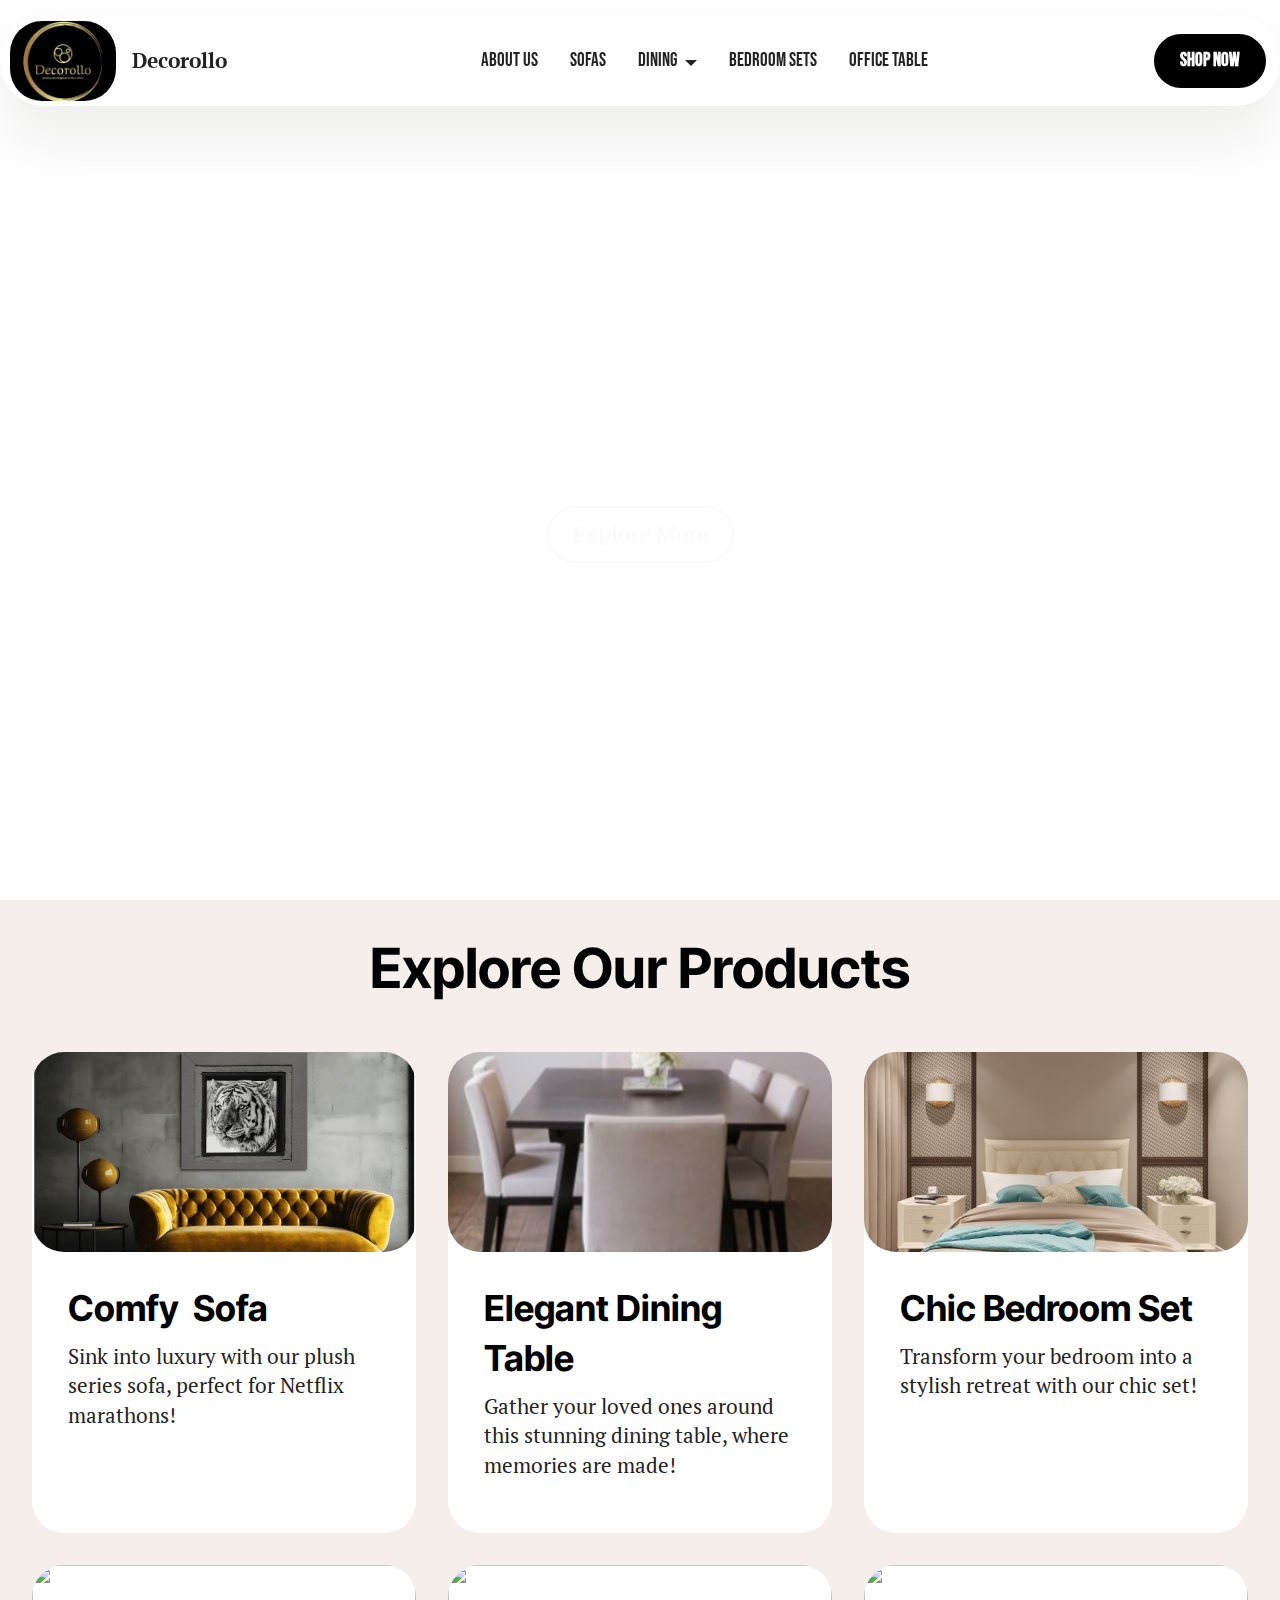
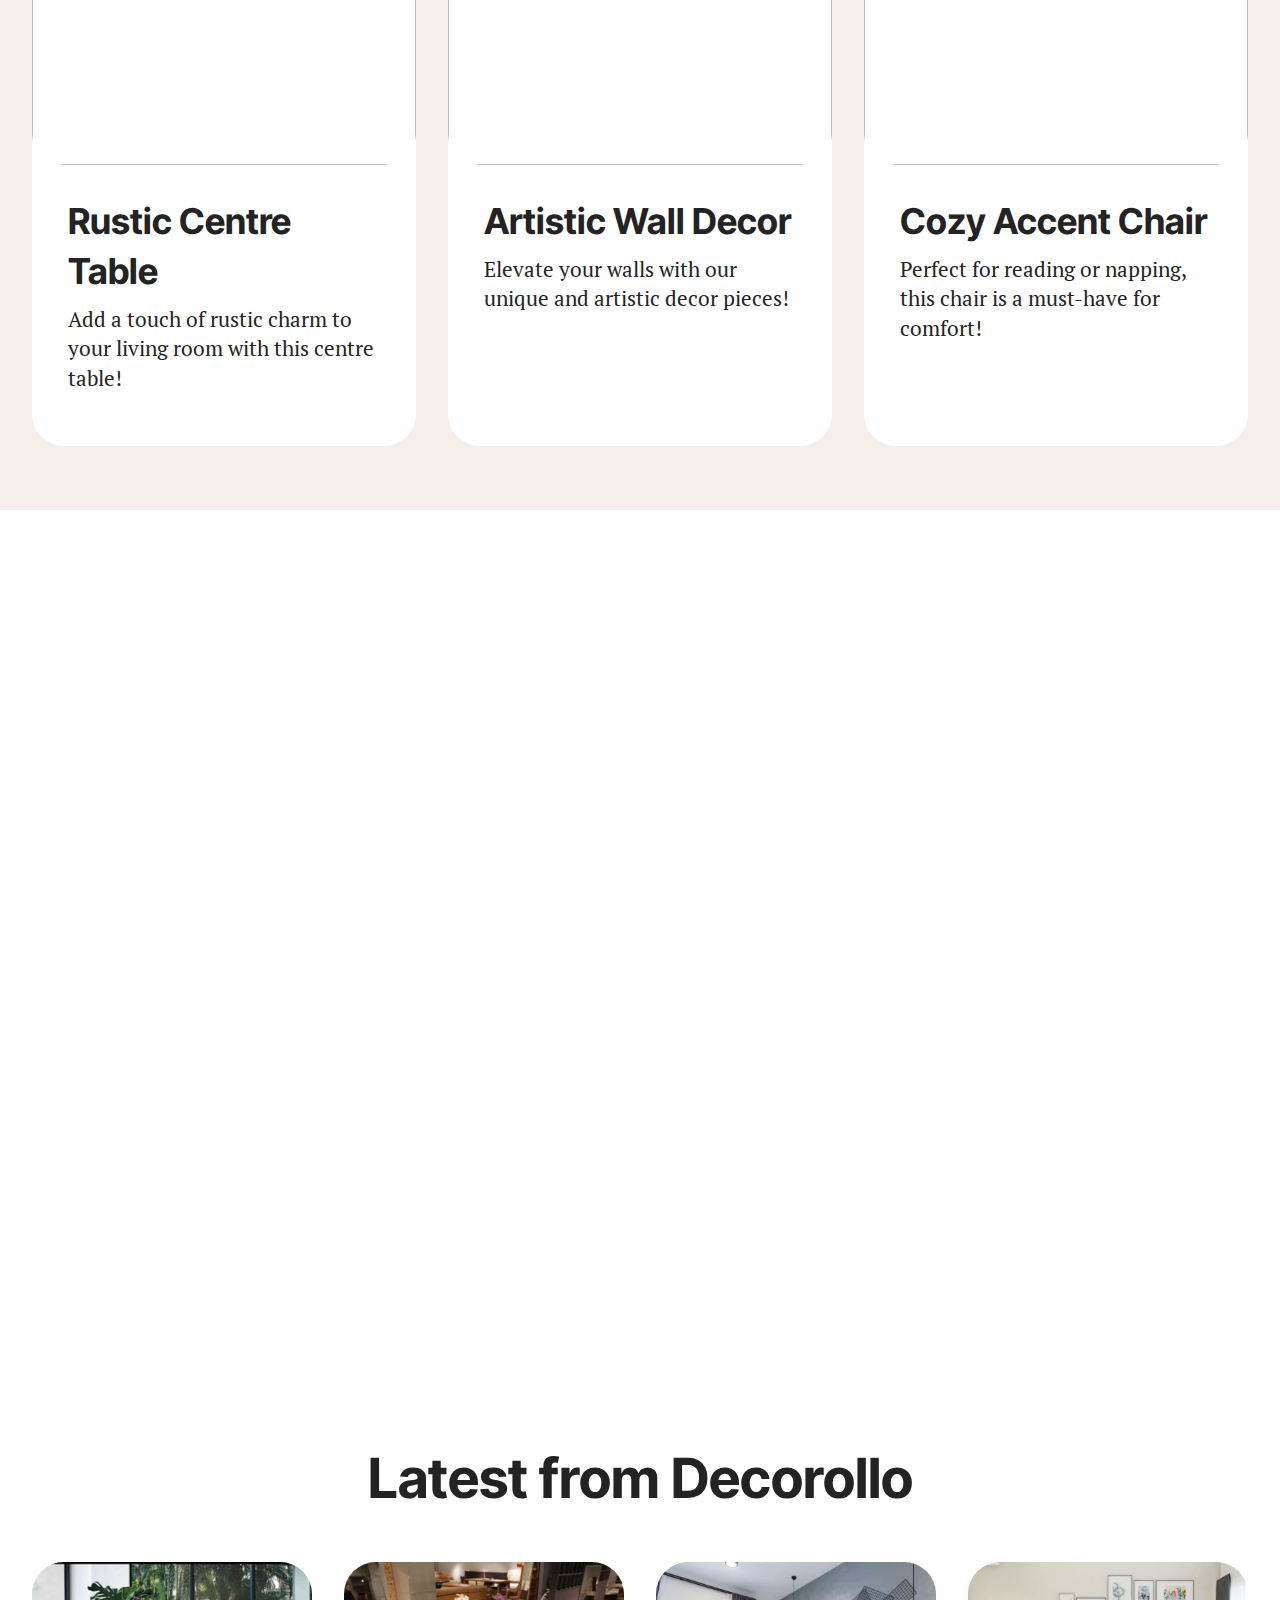
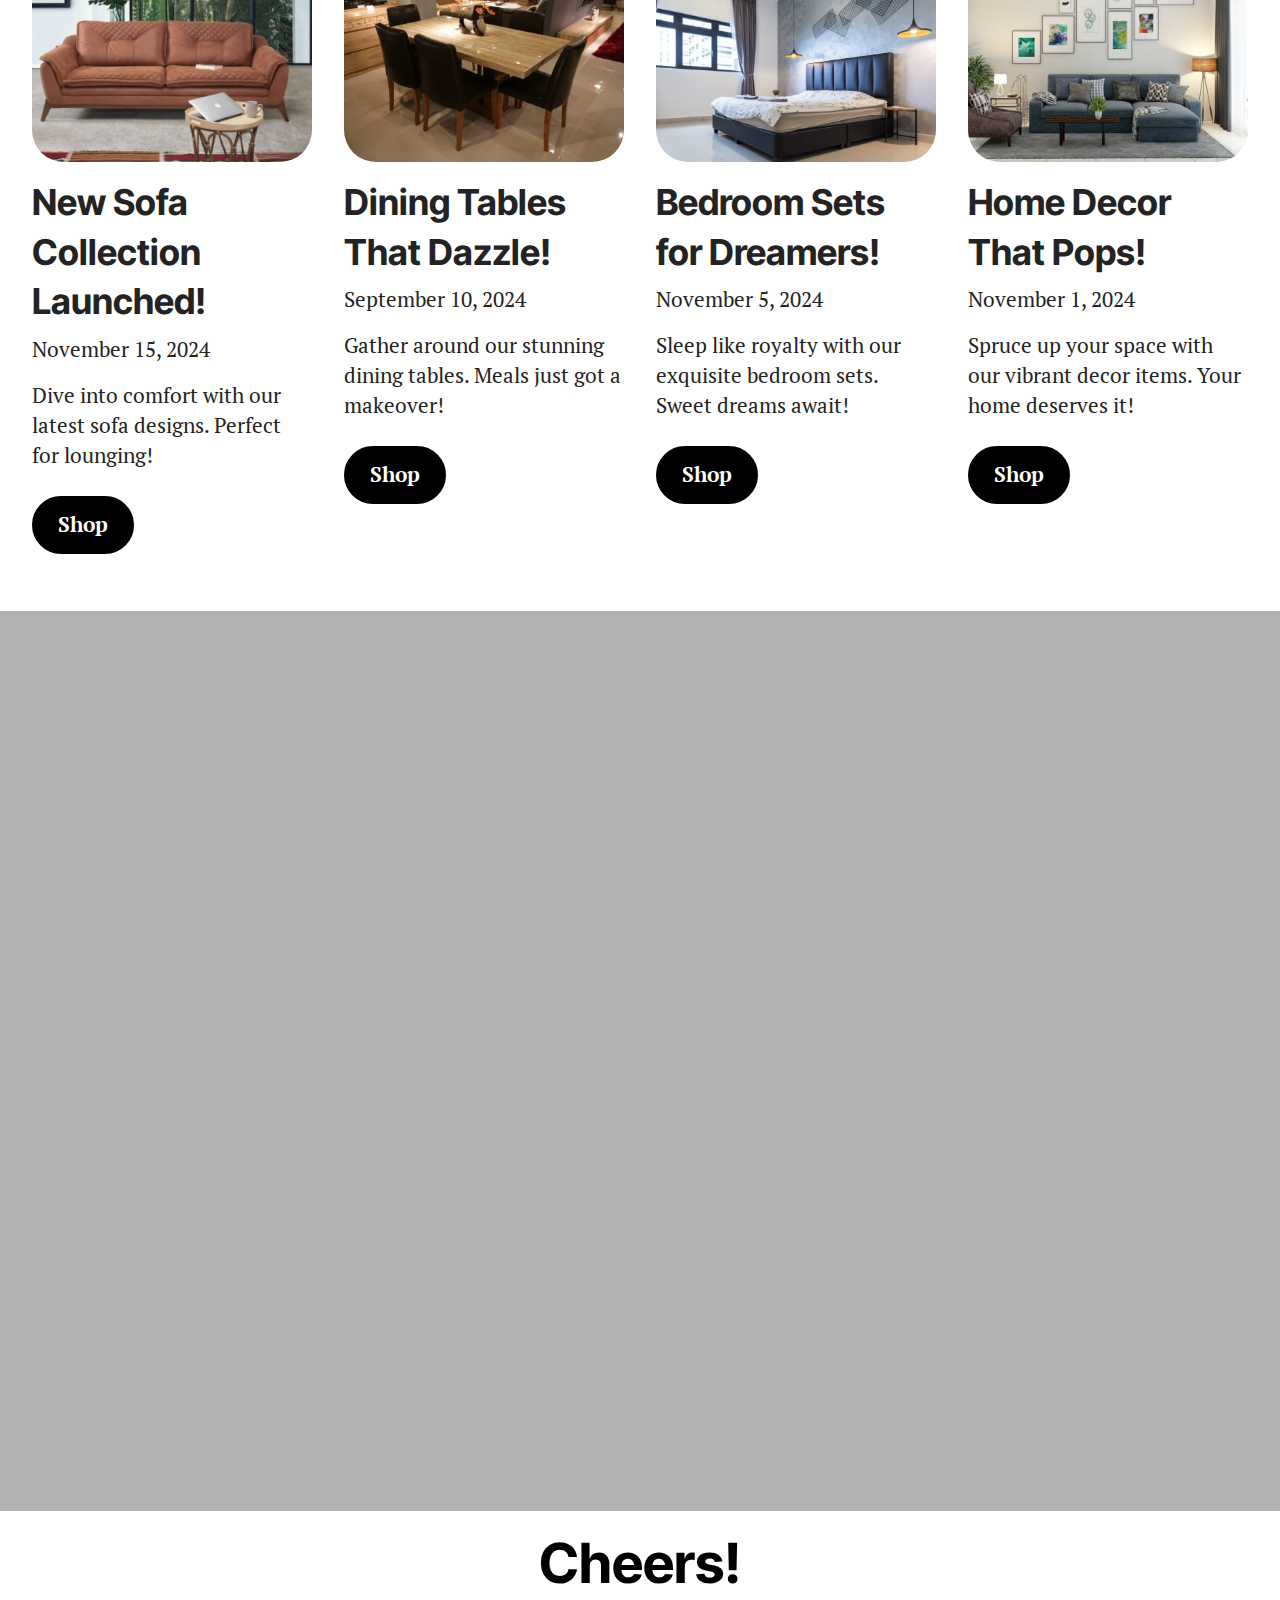
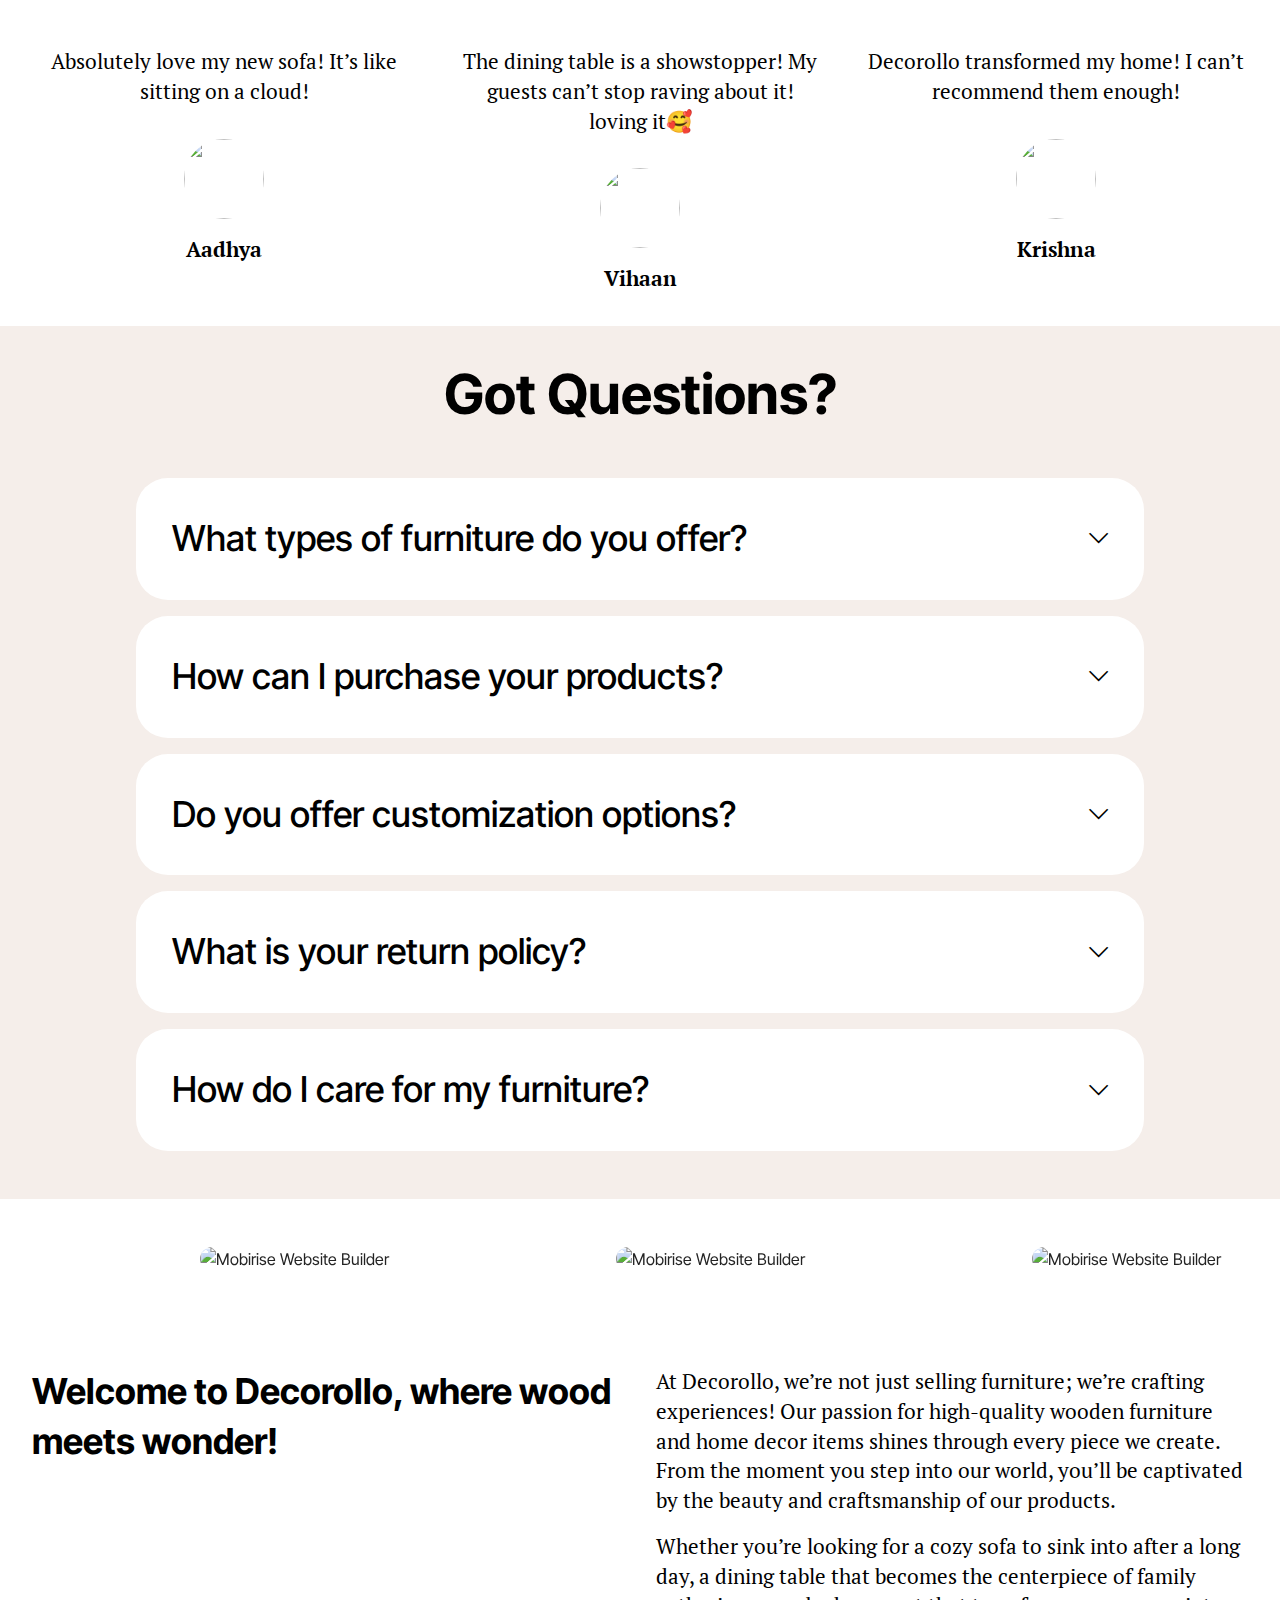
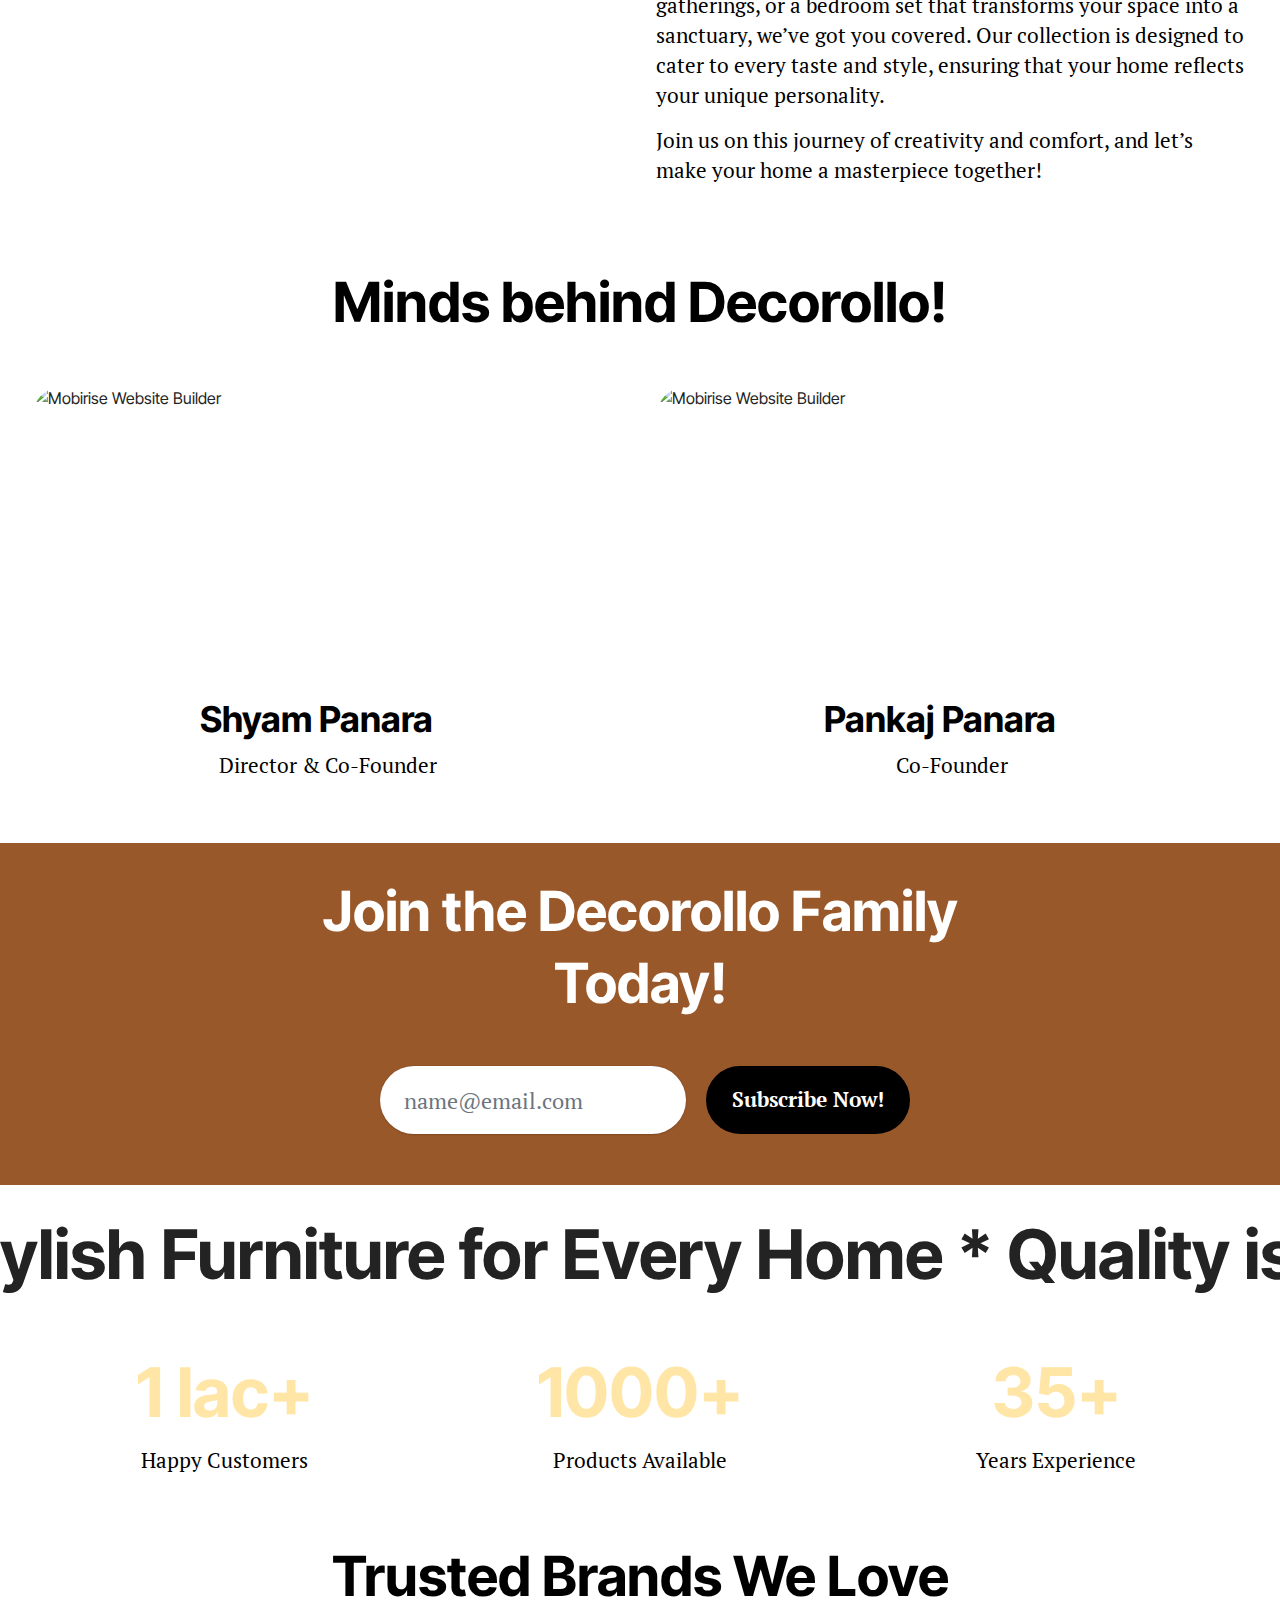
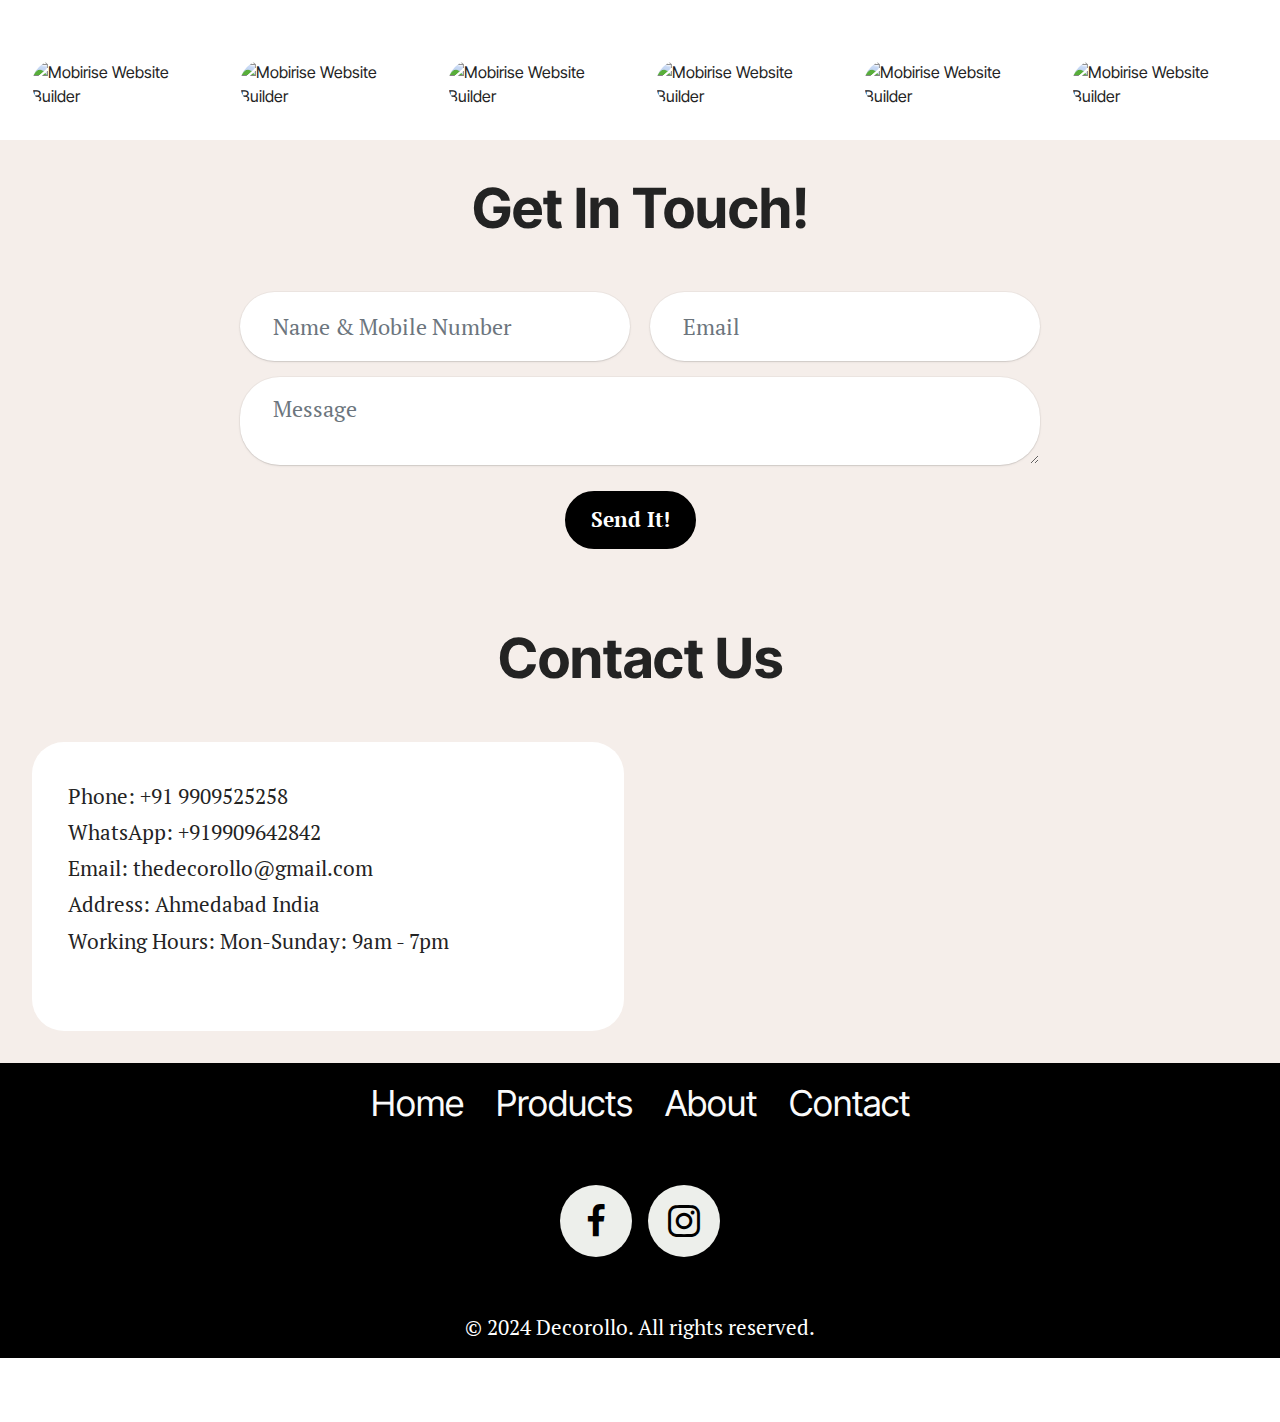
==== commit a42f8a05: "Update index.html" ====
--- a/index.html
+++ b/index.html
@@ -1,7 +1,7 @@
 <!DOCTYPE html>
 <html  >
 <head>
-  <!-- Site made with Mobirise Website Builder v5.9.18, https://mobirise.com -->
+  
   <meta charset="UTF-8">
   <meta http-equiv="X-UA-Compatible" content="IE=edge">
   <meta name="generator" content="Mobirise v5.9.18, mobirise.com">
@@ -15,6 +15,7 @@
   
   
   <title>Decorollo</title>
+  <link rel="icon" href="assets/favicon.png" type="image/png">
   <link rel="stylesheet" href="assets/web/assets/mobirise-icons2/mobirise2.css">
   <link rel="stylesheet" href="assets/bootstrap/css/bootstrap.min.css">
   <link rel="stylesheet" href="assets/bootstrap/css/bootstrap-grid.min.css">
